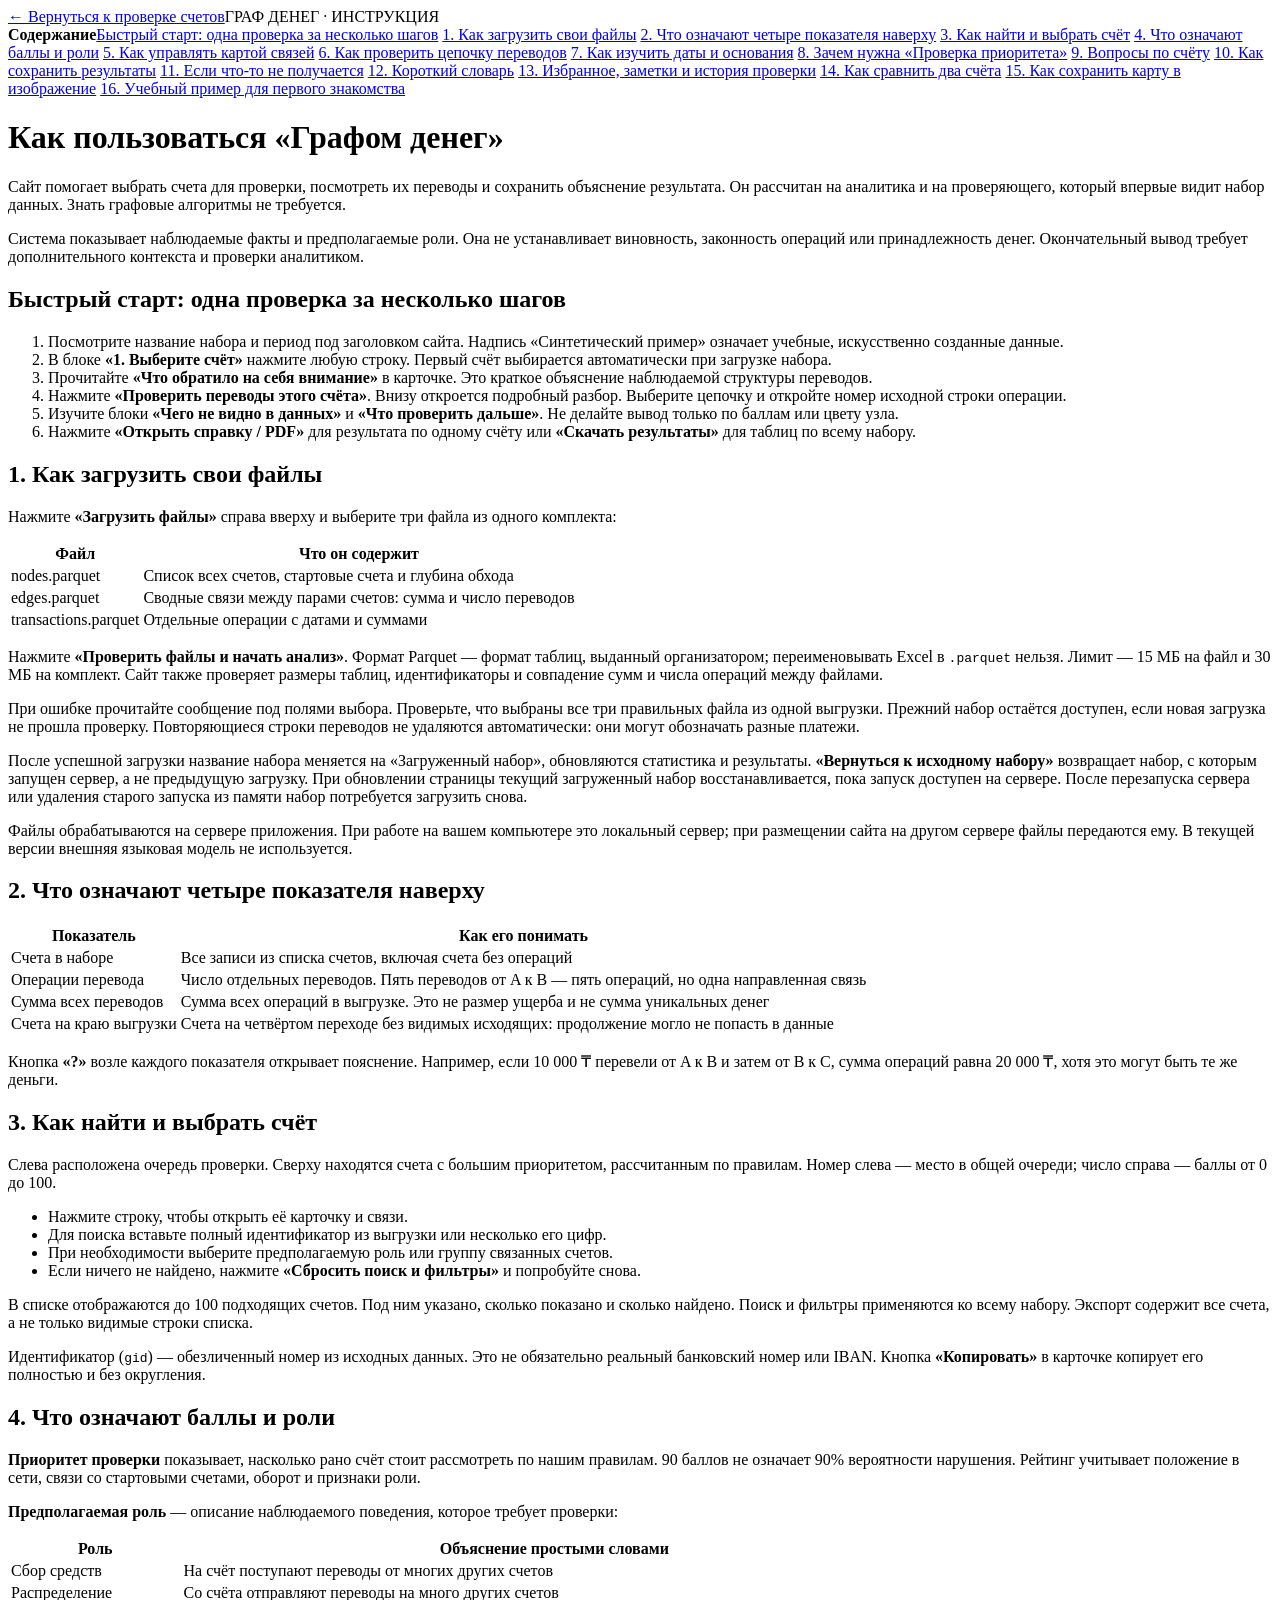
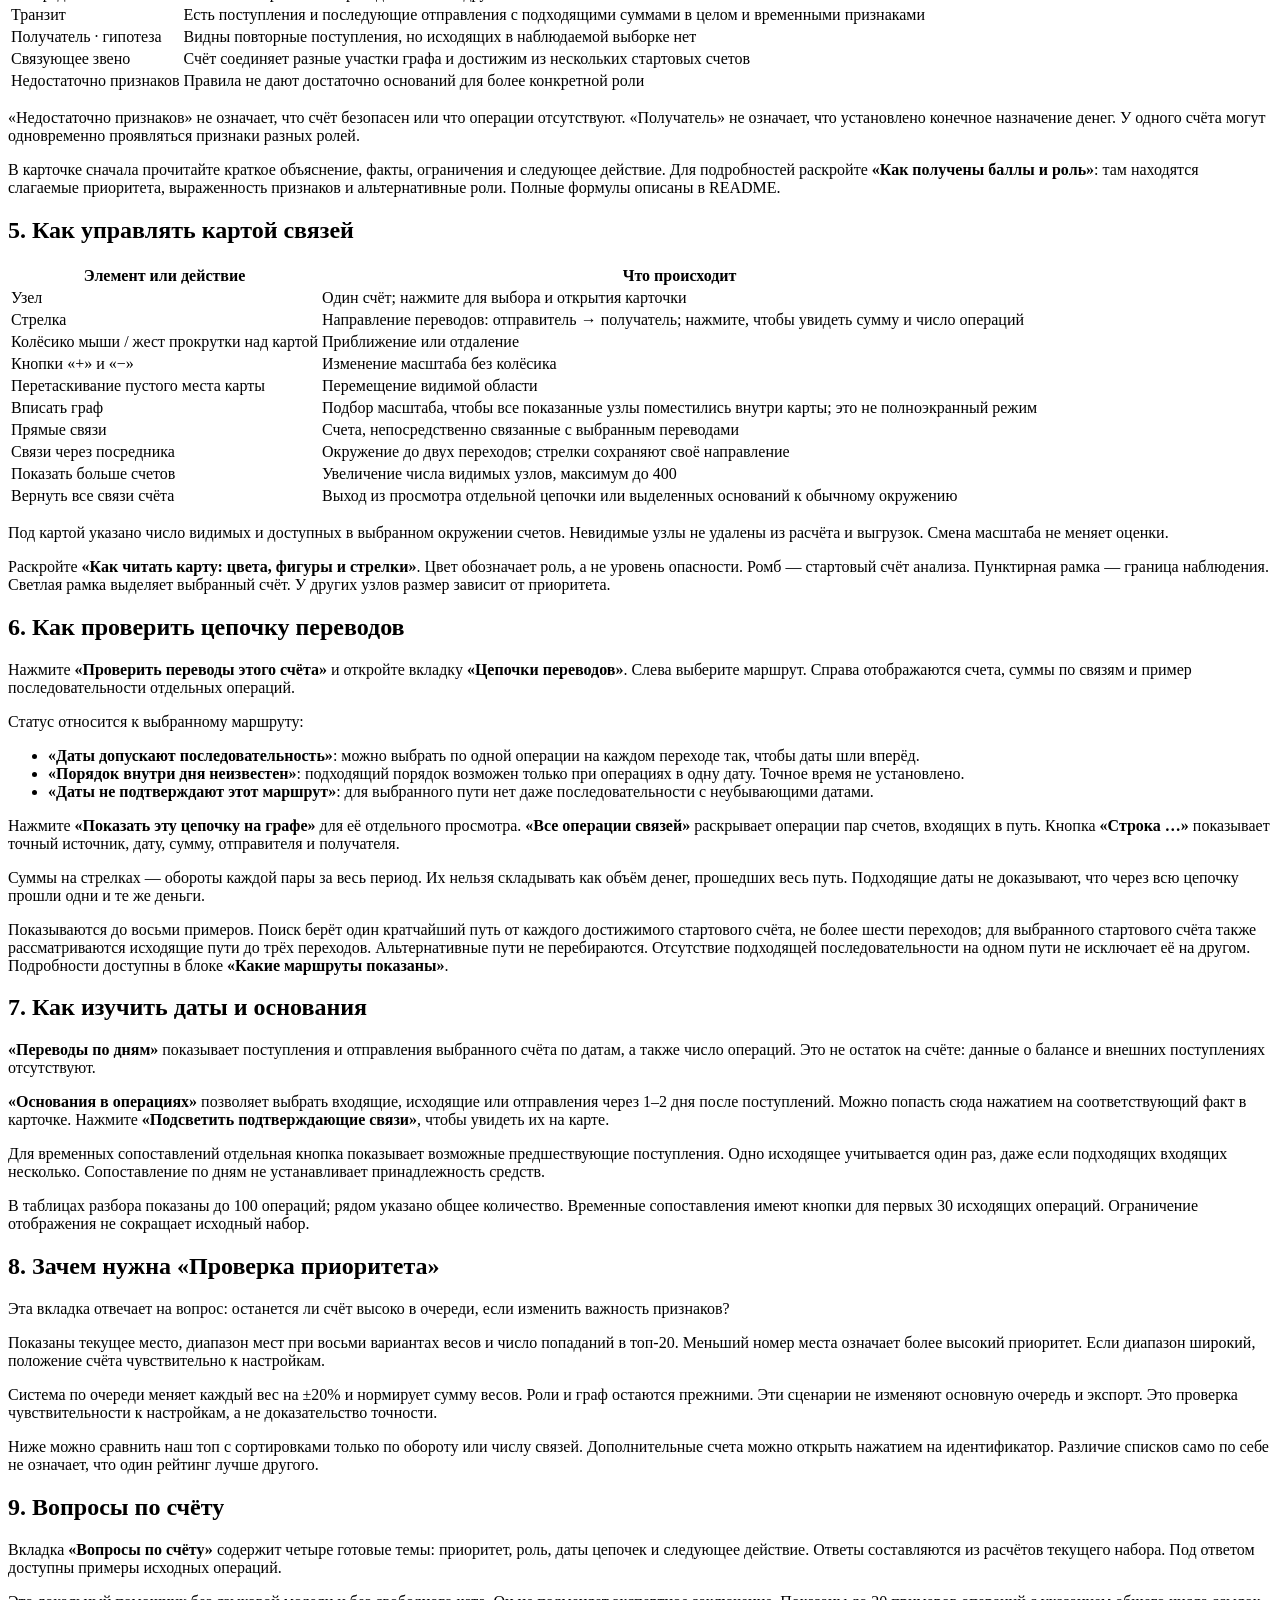
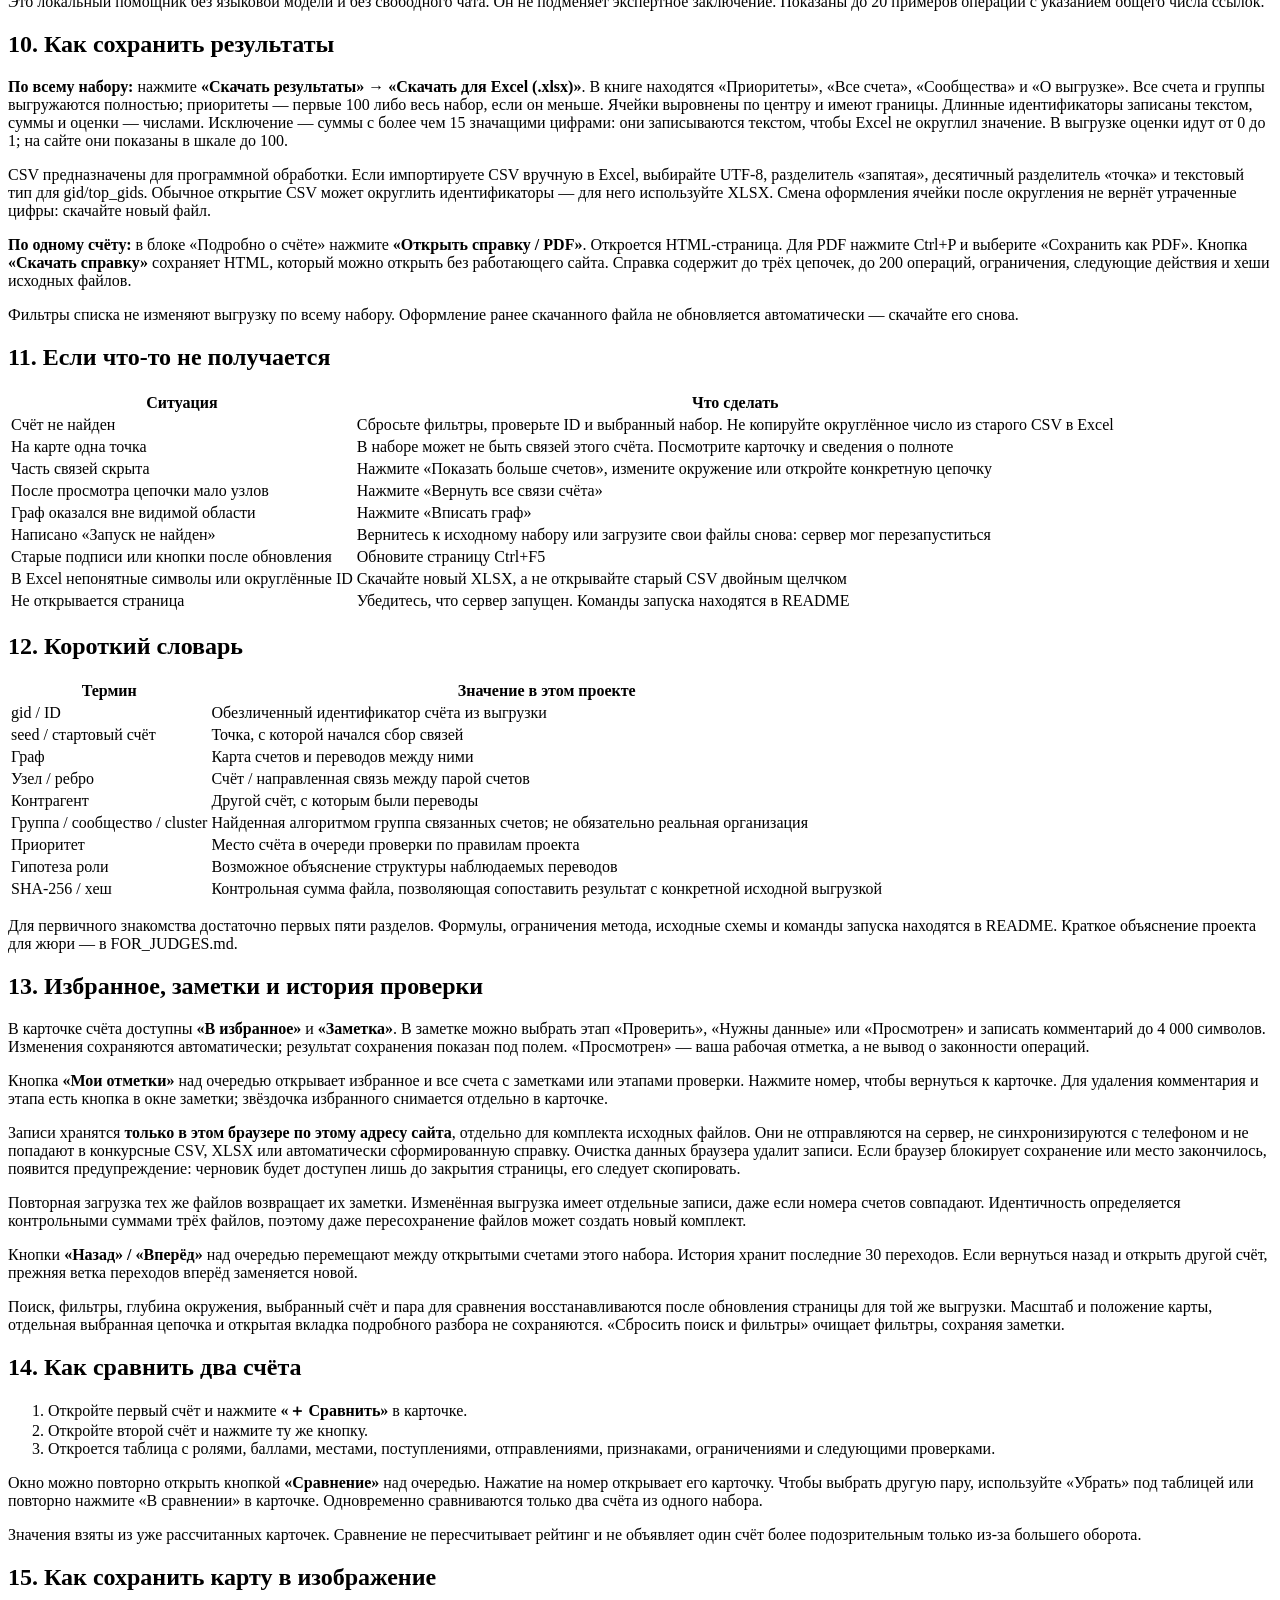
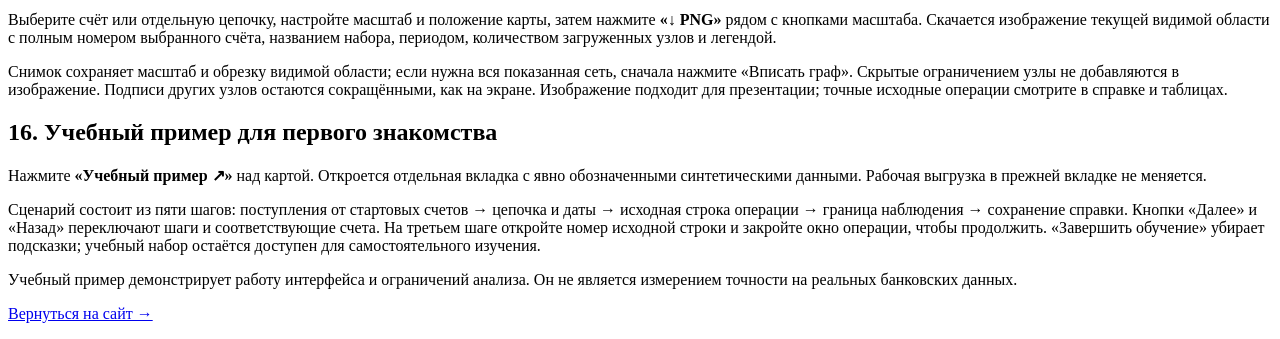
==== frontend/guide.html @ 0fab6f19 "feat: add analyst notes history comparison graph snapshots and guided training" ====
<!doctype html>
<html lang="ru"><head><meta charset="utf-8"><meta name="viewport" content="width=device-width, initial-scale=1">
<title>Инструкция — Граф денег</title><link rel="stylesheet" href="/static/guide.css"></head>
<body><header><a class="home" href="/">← Вернуться к проверке счетов</a><span>ГРАФ ДЕНЕГ · ИНСТРУКЦИЯ</span></header>
<div class="layout"><nav aria-label="Содержание инструкции"><strong>Содержание</strong><a href="#section-1">Быстрый старт: одна проверка за несколько шагов</a>
<a href="#section-2">1. Как загрузить свои файлы</a>
<a href="#section-3">2. Что означают четыре показателя наверху</a>
<a href="#section-4">3. Как найти и выбрать счёт</a>
<a href="#section-5">4. Что означают баллы и роли</a>
<a href="#section-6">5. Как управлять картой связей</a>
<a href="#section-7">6. Как проверить цепочку переводов</a>
<a href="#section-8">7. Как изучить даты и основания</a>
<a href="#section-9">8. Зачем нужна «Проверка приоритета»</a>
<a href="#section-10">9. Вопросы по счёту</a>
<a href="#section-11">10. Как сохранить результаты</a>
<a href="#section-12">11. Если что-то не получается</a>
<a href="#section-13">12. Короткий словарь</a>
<a href="#section-14">13. Избранное, заметки и история проверки</a>
<a href="#section-15">14. Как сравнить два счёта</a>
<a href="#section-16">15. Как сохранить карту в изображение</a>
<a href="#section-17">16. Учебный пример для первого знакомства</a></nav>
<main><h1>Как пользоваться «Графом денег»</h1>
<p>Сайт помогает выбрать счета для проверки, посмотреть их переводы и сохранить объяснение результата. Он рассчитан на аналитика и на проверяющего, который впервые видит набор данных. Знать графовые алгоритмы не требуется.</p>
<p>Система показывает наблюдаемые факты и предполагаемые роли. Она не устанавливает виновность, законность операций или принадлежность денег. Окончательный вывод требует дополнительного контекста и проверки аналитиком.</p>
<h2 id="section-1">Быстрый старт: одна проверка за несколько шагов</h2>
<ol>
<li>Посмотрите название набора и период под заголовком сайта. Надпись «Синтетический пример» означает учебные, искусственно созданные данные.</li>
<li>В блоке <strong>«1. Выберите счёт»</strong> нажмите любую строку. Первый счёт выбирается автоматически при загрузке набора.</li>
<li>Прочитайте <strong>«Что обратило на себя внимание»</strong> в карточке. Это краткое объяснение наблюдаемой структуры переводов.</li>
<li>Нажмите <strong>«Проверить переводы этого счёта»</strong>. Внизу откроется подробный разбор. Выберите цепочку и откройте номер исходной строки операции.</li>
<li>Изучите блоки <strong>«Чего не видно в данных»</strong> и <strong>«Что проверить дальше»</strong>. Не делайте вывод только по баллам или цвету узла.</li>
<li>Нажмите <strong>«Открыть справку / PDF»</strong> для результата по одному счёту или <strong>«Скачать результаты»</strong> для таблиц по всему набору.</li>
</ol>
<h2 id="section-2">1. Как загрузить свои файлы</h2>
<p>Нажмите <strong>«Загрузить файлы»</strong> справа вверху и выберите три файла из одного комплекта:</p>
<div class="table-wrap"><table>
<thead>
<tr>
<th>Файл</th>
<th>Что он содержит</th>
</tr>
</thead>
<tbody><tr>
<td>nodes.parquet</td>
<td>Список всех счетов, стартовые счета и глубина обхода</td>
</tr>
<tr>
<td>edges.parquet</td>
<td>Сводные связи между парами счетов: сумма и число переводов</td>
</tr>
<tr>
<td>transactions.parquet</td>
<td>Отдельные операции с датами и суммами</td>
</tr>
</tbody></table></div>
<p>Нажмите <strong>«Проверить файлы и начать анализ»</strong>. Формат Parquet — формат таблиц, выданный организатором; переименовывать Excel в <code>.parquet</code> нельзя. Лимит — 15 МБ на файл и 30 МБ на комплект. Сайт также проверяет размеры таблиц, идентификаторы и совпадение сумм и числа операций между файлами.</p>
<p>При ошибке прочитайте сообщение под полями выбора. Проверьте, что выбраны все три правильных файла из одной выгрузки. Прежний набор остаётся доступен, если новая загрузка не прошла проверку. Повторяющиеся строки переводов не удаляются автоматически: они могут обозначать разные платежи.</p>
<p>После успешной загрузки название набора меняется на «Загруженный набор», обновляются статистика и результаты. <strong>«Вернуться к исходному набору»</strong> возвращает набор, с которым запущен сервер, а не предыдущую загрузку. При обновлении страницы текущий загруженный набор восстанавливается, пока запуск доступен на сервере. После перезапуска сервера или удаления старого запуска из памяти набор потребуется загрузить снова.</p>
<p>Файлы обрабатываются на сервере приложения. При работе на вашем компьютере это локальный сервер; при размещении сайта на другом сервере файлы передаются ему. В текущей версии внешняя языковая модель не используется.</p>
<h2 id="section-3">2. Что означают четыре показателя наверху</h2>
<div class="table-wrap"><table>
<thead>
<tr>
<th>Показатель</th>
<th>Как его понимать</th>
</tr>
</thead>
<tbody><tr>
<td>Счета в наборе</td>
<td>Все записи из списка счетов, включая счета без операций</td>
</tr>
<tr>
<td>Операции перевода</td>
<td>Число отдельных переводов. Пять переводов от A к B — пять операций, но одна направленная связь</td>
</tr>
<tr>
<td>Сумма всех переводов</td>
<td>Сумма всех операций в выгрузке. Это не размер ущерба и не сумма уникальных денег</td>
</tr>
<tr>
<td>Счета на краю выгрузки</td>
<td>Счета на четвёртом переходе без видимых исходящих: продолжение могло не попасть в данные</td>
</tr>
</tbody></table></div>
<p>Кнопка <strong>«?»</strong> возле каждого показателя открывает пояснение. Например, если 10 000 ₸ перевели от A к B и затем от B к C, сумма операций равна 20 000 ₸, хотя это могут быть те же деньги.</p>
<h2 id="section-4">3. Как найти и выбрать счёт</h2>
<p>Слева расположена очередь проверки. Сверху находятся счета с большим приоритетом, рассчитанным по правилам. Номер слева — место в общей очереди; число справа — баллы от 0 до 100.</p>
<ul>
<li>Нажмите строку, чтобы открыть её карточку и связи.</li>
<li>Для поиска вставьте полный идентификатор из выгрузки или несколько его цифр.</li>
<li>При необходимости выберите предполагаемую роль или группу связанных счетов.</li>
<li>Если ничего не найдено, нажмите <strong>«Сбросить поиск и фильтры»</strong> и попробуйте снова.</li>
</ul>
<p>В списке отображаются до 100 подходящих счетов. Под ним указано, сколько показано и сколько найдено. Поиск и фильтры применяются ко всему набору. Экспорт содержит все счета, а не только видимые строки списка.</p>
<p>Идентификатор (<code>gid</code>) — обезличенный номер из исходных данных. Это не обязательно реальный банковский номер или IBAN. Кнопка <strong>«Копировать»</strong> в карточке копирует его полностью и без округления.</p>
<h2 id="section-5">4. Что означают баллы и роли</h2>
<p><strong>Приоритет проверки</strong> показывает, насколько рано счёт стоит рассмотреть по нашим правилам. 90 баллов не означает 90% вероятности нарушения. Рейтинг учитывает положение в сети, связи со стартовыми счетами, оборот и признаки роли.</p>
<p><strong>Предполагаемая роль</strong> — описание наблюдаемого поведения, которое требует проверки:</p>
<div class="table-wrap"><table>
<thead>
<tr>
<th>Роль</th>
<th>Объяснение простыми словами</th>
</tr>
</thead>
<tbody><tr>
<td>Сбор средств</td>
<td>На счёт поступают переводы от многих других счетов</td>
</tr>
<tr>
<td>Распределение</td>
<td>Со счёта отправляют переводы на много других счетов</td>
</tr>
<tr>
<td>Транзит</td>
<td>Есть поступления и последующие отправления с подходящими суммами в целом и временными признаками</td>
</tr>
<tr>
<td>Получатель · гипотеза</td>
<td>Видны повторные поступления, но исходящих в наблюдаемой выборке нет</td>
</tr>
<tr>
<td>Связующее звено</td>
<td>Счёт соединяет разные участки графа и достижим из нескольких стартовых счетов</td>
</tr>
<tr>
<td>Недостаточно признаков</td>
<td>Правила не дают достаточно оснований для более конкретной роли</td>
</tr>
</tbody></table></div>
<p>«Недостаточно признаков» не означает, что счёт безопасен или что операции отсутствуют. «Получатель» не означает, что установлено конечное назначение денег. У одного счёта могут одновременно проявляться признаки разных ролей.</p>
<p>В карточке сначала прочитайте краткое объяснение, факты, ограничения и следующее действие. Для подробностей раскройте <strong>«Как получены баллы и роль»</strong>: там находятся слагаемые приоритета, выраженность признаков и альтернативные роли. Полные формулы описаны в README.</p>
<h2 id="section-6">5. Как управлять картой связей</h2>
<div class="table-wrap"><table>
<thead>
<tr>
<th>Элемент или действие</th>
<th>Что происходит</th>
</tr>
</thead>
<tbody><tr>
<td>Узел</td>
<td>Один счёт; нажмите для выбора и открытия карточки</td>
</tr>
<tr>
<td>Стрелка</td>
<td>Направление переводов: отправитель → получатель; нажмите, чтобы увидеть сумму и число операций</td>
</tr>
<tr>
<td>Колёсико мыши / жест прокрутки над картой</td>
<td>Приближение или отдаление</td>
</tr>
<tr>
<td>Кнопки «+» и «−»</td>
<td>Изменение масштаба без колёсика</td>
</tr>
<tr>
<td>Перетаскивание пустого места карты</td>
<td>Перемещение видимой области</td>
</tr>
<tr>
<td>Вписать граф</td>
<td>Подбор масштаба, чтобы все показанные узлы поместились внутри карты; это не полноэкранный режим</td>
</tr>
<tr>
<td>Прямые связи</td>
<td>Счета, непосредственно связанные с выбранным переводами</td>
</tr>
<tr>
<td>Связи через посредника</td>
<td>Окружение до двух переходов; стрелки сохраняют своё направление</td>
</tr>
<tr>
<td>Показать больше счетов</td>
<td>Увеличение числа видимых узлов, максимум до 400</td>
</tr>
<tr>
<td>Вернуть все связи счёта</td>
<td>Выход из просмотра отдельной цепочки или выделенных оснований к обычному окружению</td>
</tr>
</tbody></table></div>
<p>Под картой указано число видимых и доступных в выбранном окружении счетов. Невидимые узлы не удалены из расчёта и выгрузок. Смена масштаба не меняет оценки.</p>
<p>Раскройте <strong>«Как читать карту: цвета, фигуры и стрелки»</strong>. Цвет обозначает роль, а не уровень опасности. Ромб — стартовый счёт анализа. Пунктирная рамка — граница наблюдения. Светлая рамка выделяет выбранный счёт. У других узлов размер зависит от приоритета.</p>
<h2 id="section-7">6. Как проверить цепочку переводов</h2>
<p>Нажмите <strong>«Проверить переводы этого счёта»</strong> и откройте вкладку <strong>«Цепочки переводов»</strong>. Слева выберите маршрут. Справа отображаются счета, суммы по связям и пример последовательности отдельных операций.</p>
<p>Статус относится к выбранному маршруту:</p>
<ul>
<li><strong>«Даты допускают последовательность»</strong>: можно выбрать по одной операции на каждом переходе так, чтобы даты шли вперёд.</li>
<li><strong>«Порядок внутри дня неизвестен»</strong>: подходящий порядок возможен только при операциях в одну дату. Точное время не установлено.</li>
<li><strong>«Даты не подтверждают этот маршрут»</strong>: для выбранного пути нет даже последовательности с неубывающими датами.</li>
</ul>
<p>Нажмите <strong>«Показать эту цепочку на графе»</strong> для её отдельного просмотра. <strong>«Все операции связей»</strong> раскрывает операции пар счетов, входящих в путь. Кнопка <strong>«Строка …»</strong> показывает точный источник, дату, сумму, отправителя и получателя.</p>
<p>Суммы на стрелках — обороты каждой пары за весь период. Их нельзя складывать как объём денег, прошедших весь путь. Подходящие даты не доказывают, что через всю цепочку прошли одни и те же деньги.</p>
<p>Показываются до восьми примеров. Поиск берёт один кратчайший путь от каждого достижимого стартового счёта, не более шести переходов; для выбранного стартового счёта также рассматриваются исходящие пути до трёх переходов. Альтернативные пути не перебираются. Отсутствие подходящей последовательности на одном пути не исключает её на другом. Подробности доступны в блоке <strong>«Какие маршруты показаны»</strong>.</p>
<h2 id="section-8">7. Как изучить даты и основания</h2>
<p><strong>«Переводы по дням»</strong> показывает поступления и отправления выбранного счёта по датам, а также число операций. Это не остаток на счёте: данные о балансе и внешних поступлениях отсутствуют.</p>
<p><strong>«Основания в операциях»</strong> позволяет выбрать входящие, исходящие или отправления через 1–2 дня после поступлений. Можно попасть сюда нажатием на соответствующий факт в карточке. Нажмите <strong>«Подсветить подтверждающие связи»</strong>, чтобы увидеть их на карте.</p>
<p>Для временных сопоставлений отдельная кнопка показывает возможные предшествующие поступления. Одно исходящее учитывается один раз, даже если подходящих входящих несколько. Сопоставление по дням не устанавливает принадлежность средств.</p>
<p>В таблицах разбора показаны до 100 операций; рядом указано общее количество. Временные сопоставления имеют кнопки для первых 30 исходящих операций. Ограничение отображения не сокращает исходный набор.</p>
<h2 id="section-9">8. Зачем нужна «Проверка приоритета»</h2>
<p>Эта вкладка отвечает на вопрос: останется ли счёт высоко в очереди, если изменить важность признаков?</p>
<p>Показаны текущее место, диапазон мест при восьми вариантах весов и число попаданий в топ-20. Меньший номер места означает более высокий приоритет. Если диапазон широкий, положение счёта чувствительно к настройкам.</p>
<p>Система по очереди меняет каждый вес на ±20% и нормирует сумму весов. Роли и граф остаются прежними. Эти сценарии не изменяют основную очередь и экспорт. Это проверка чувствительности к настройкам, а не доказательство точности.</p>
<p>Ниже можно сравнить наш топ с сортировками только по обороту или числу связей. Дополнительные счета можно открыть нажатием на идентификатор. Различие списков само по себе не означает, что один рейтинг лучше другого.</p>
<h2 id="section-10">9. Вопросы по счёту</h2>
<p>Вкладка <strong>«Вопросы по счёту»</strong> содержит четыре готовые темы: приоритет, роль, даты цепочек и следующее действие. Ответы составляются из расчётов текущего набора. Под ответом доступны примеры исходных операций.</p>
<p>Это локальный помощник без языковой модели и без свободного чата. Он не подменяет экспертное заключение. Показаны до 20 примеров операций с указанием общего числа ссылок.</p>
<h2 id="section-11">10. Как сохранить результаты</h2>
<p><strong>По всему набору:</strong> нажмите <strong>«Скачать результаты» → «Скачать для Excel (.xlsx)»</strong>. В книге находятся «Приоритеты», «Все счета», «Сообщества» и «О выгрузке». Все счета и группы выгружаются полностью; приоритеты — первые 100 либо весь набор, если он меньше. Ячейки выровнены по центру и имеют границы. Длинные идентификаторы записаны текстом, суммы и оценки — числами. Исключение — суммы с более чем 15 значащими цифрами: они записываются текстом, чтобы Excel не округлил значение. В выгрузке оценки идут от 0 до 1; на сайте они показаны в шкале до 100.</p>
<p>CSV предназначены для программной обработки. Если импортируете CSV вручную в Excel, выбирайте UTF-8, разделитель «запятая», десятичный разделитель «точка» и текстовый тип для gid/top_gids. Обычное открытие CSV может округлить идентификаторы — для него используйте XLSX. Смена оформления ячейки после округления не вернёт утраченные цифры: скачайте новый файл.</p>
<p><strong>По одному счёту:</strong> в блоке «Подробно о счёте» нажмите <strong>«Открыть справку / PDF»</strong>. Откроется HTML-страница. Для PDF нажмите Ctrl+P и выберите «Сохранить как PDF». Кнопка <strong>«Скачать справку»</strong> сохраняет HTML, который можно открыть без работающего сайта. Справка содержит до трёх цепочек, до 200 операций, ограничения, следующие действия и хеши исходных файлов.</p>
<p>Фильтры списка не изменяют выгрузку по всему набору. Оформление ранее скачанного файла не обновляется автоматически — скачайте его снова.</p>
<h2 id="section-12">11. Если что-то не получается</h2>
<div class="table-wrap"><table>
<thead>
<tr>
<th>Ситуация</th>
<th>Что сделать</th>
</tr>
</thead>
<tbody><tr>
<td>Счёт не найден</td>
<td>Сбросьте фильтры, проверьте ID и выбранный набор. Не копируйте округлённое число из старого CSV в Excel</td>
</tr>
<tr>
<td>На карте одна точка</td>
<td>В наборе может не быть связей этого счёта. Посмотрите карточку и сведения о полноте</td>
</tr>
<tr>
<td>Часть связей скрыта</td>
<td>Нажмите «Показать больше счетов», измените окружение или откройте конкретную цепочку</td>
</tr>
<tr>
<td>После просмотра цепочки мало узлов</td>
<td>Нажмите «Вернуть все связи счёта»</td>
</tr>
<tr>
<td>Граф оказался вне видимой области</td>
<td>Нажмите «Вписать граф»</td>
</tr>
<tr>
<td>Написано «Запуск не найден»</td>
<td>Вернитесь к исходному набору или загрузите свои файлы снова: сервер мог перезапуститься</td>
</tr>
<tr>
<td>Старые подписи или кнопки после обновления</td>
<td>Обновите страницу Ctrl+F5</td>
</tr>
<tr>
<td>В Excel непонятные символы или округлённые ID</td>
<td>Скачайте новый XLSX, а не открывайте старый CSV двойным щелчком</td>
</tr>
<tr>
<td>Не открывается страница</td>
<td>Убедитесь, что сервер запущен. Команды запуска находятся в README</td>
</tr>
</tbody></table></div>
<h2 id="section-13">12. Короткий словарь</h2>
<div class="table-wrap"><table>
<thead>
<tr>
<th>Термин</th>
<th>Значение в этом проекте</th>
</tr>
</thead>
<tbody><tr>
<td>gid / ID</td>
<td>Обезличенный идентификатор счёта из выгрузки</td>
</tr>
<tr>
<td>seed / стартовый счёт</td>
<td>Точка, с которой начался сбор связей</td>
</tr>
<tr>
<td>Граф</td>
<td>Карта счетов и переводов между ними</td>
</tr>
<tr>
<td>Узел / ребро</td>
<td>Счёт / направленная связь между парой счетов</td>
</tr>
<tr>
<td>Контрагент</td>
<td>Другой счёт, с которым были переводы</td>
</tr>
<tr>
<td>Группа / сообщество / cluster</td>
<td>Найденная алгоритмом группа связанных счетов; не обязательно реальная организация</td>
</tr>
<tr>
<td>Приоритет</td>
<td>Место счёта в очереди проверки по правилам проекта</td>
</tr>
<tr>
<td>Гипотеза роли</td>
<td>Возможное объяснение структуры наблюдаемых переводов</td>
</tr>
<tr>
<td>SHA-256 / хеш</td>
<td>Контрольная сумма файла, позволяющая сопоставить результат с конкретной исходной выгрузкой</td>
</tr>
</tbody></table></div>
<p>Для первичного знакомства достаточно первых пяти разделов. Формулы, ограничения метода, исходные схемы и команды запуска находятся в README. Краткое объяснение проекта для жюри — в FOR_JUDGES.md.</p>
<h2 id="section-14">13. Избранное, заметки и история проверки</h2>
<p>В карточке счёта доступны <strong>«В избранное»</strong> и <strong>«Заметка»</strong>. В заметке можно выбрать этап «Проверить», «Нужны данные» или «Просмотрен» и записать комментарий до 4 000 символов. Изменения сохраняются автоматически; результат сохранения показан под полем. «Просмотрен» — ваша рабочая отметка, а не вывод о законности операций.</p>
<p>Кнопка <strong>«Мои отметки»</strong> над очередью открывает избранное и все счета с заметками или этапами проверки. Нажмите номер, чтобы вернуться к карточке. Для удаления комментария и этапа есть кнопка в окне заметки; звёздочка избранного снимается отдельно в карточке.</p>
<p>Записи хранятся <strong>только в этом браузере по этому адресу сайта</strong>, отдельно для комплекта исходных файлов. Они не отправляются на сервер, не синхронизируются с телефоном и не попадают в конкурсные CSV, XLSX или автоматически сформированную справку. Очистка данных браузера удалит записи. Если браузер блокирует сохранение или место закончилось, появится предупреждение: черновик будет доступен лишь до закрытия страницы, его следует скопировать.</p>
<p>Повторная загрузка тех же файлов возвращает их заметки. Изменённая выгрузка имеет отдельные записи, даже если номера счетов совпадают. Идентичность определяется контрольными суммами трёх файлов, поэтому даже пересохранение файлов может создать новый комплект.</p>
<p>Кнопки <strong>«Назад» / «Вперёд»</strong> над очередью перемещают между открытыми счетами этого набора. История хранит последние 30 переходов. Если вернуться назад и открыть другой счёт, прежняя ветка переходов вперёд заменяется новой.</p>
<p>Поиск, фильтры, глубина окружения, выбранный счёт и пара для сравнения восстанавливаются после обновления страницы для той же выгрузки. Масштаб и положение карты, отдельная выбранная цепочка и открытая вкладка подробного разбора не сохраняются. «Сбросить поиск и фильтры» очищает фильтры, сохраняя заметки.</p>
<h2 id="section-15">14. Как сравнить два счёта</h2>
<ol>
<li>Откройте первый счёт и нажмите <strong>«＋ Сравнить»</strong> в карточке.</li>
<li>Откройте второй счёт и нажмите ту же кнопку.</li>
<li>Откроется таблица с ролями, баллами, местами, поступлениями, отправлениями, признаками, ограничениями и следующими проверками.</li>
</ol>
<p>Окно можно повторно открыть кнопкой <strong>«Сравнение»</strong> над очередью. Нажатие на номер открывает его карточку. Чтобы выбрать другую пару, используйте «Убрать» под таблицей или повторно нажмите «В сравнении» в карточке. Одновременно сравниваются только два счёта из одного набора.</p>
<p>Значения взяты из уже рассчитанных карточек. Сравнение не пересчитывает рейтинг и не объявляет один счёт более подозрительным только из-за большего оборота.</p>
<h2 id="section-16">15. Как сохранить карту в изображение</h2>
<p>Выберите счёт или отдельную цепочку, настройте масштаб и положение карты, затем нажмите <strong>«↓ PNG»</strong> рядом с кнопками масштаба. Скачается изображение текущей видимой области с полным номером выбранного счёта, названием набора, периодом, количеством загруженных узлов и легендой.</p>
<p>Снимок сохраняет масштаб и обрезку видимой области; если нужна вся показанная сеть, сначала нажмите «Вписать граф». Скрытые ограничением узлы не добавляются в изображение. Подписи других узлов остаются сокращёнными, как на экране. Изображение подходит для презентации; точные исходные операции смотрите в справке и таблицах.</p>
<h2 id="section-17">16. Учебный пример для первого знакомства</h2>
<p>Нажмите <strong>«Учебный пример ↗»</strong> над картой. Откроется отдельная вкладка с явно обозначенными синтетическими данными. Рабочая выгрузка в прежней вкладке не меняется.</p>
<p>Сценарий состоит из пяти шагов: поступления от стартовых счетов → цепочка и даты → исходная строка операции → граница наблюдения → сохранение справки. Кнопки «Далее» и «Назад» переключают шаги и соответствующие счета. На третьем шаге откройте номер исходной строки и закройте окно операции, чтобы продолжить. «Завершить обучение» убирает подсказки; учебный набор остаётся доступен для самостоятельного изучения.</p>
<p>Учебный пример демонстрирует работу интерфейса и ограничений анализа. Он не является измерением точности на реальных банковских данных.</p>
<p class="back"><a href="/">Вернуться на сайт →</a></p></main></div></body></html>
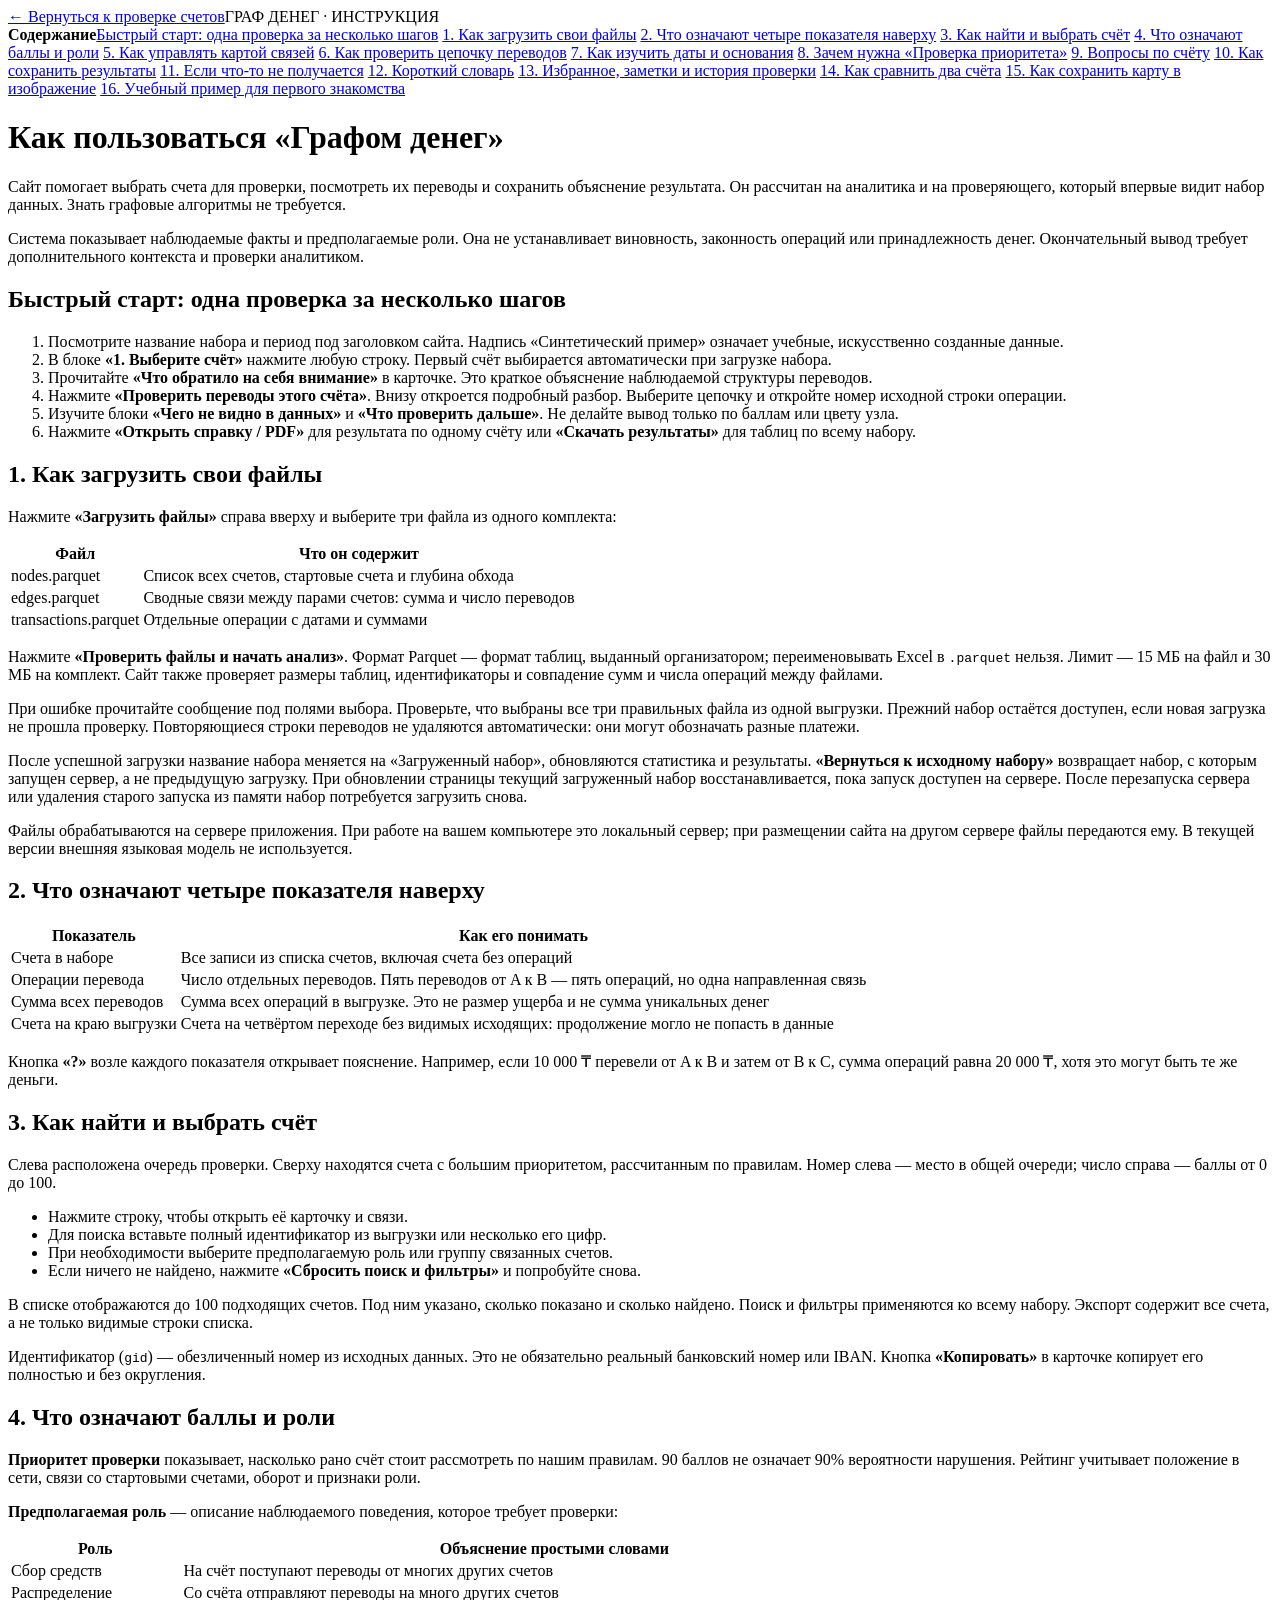
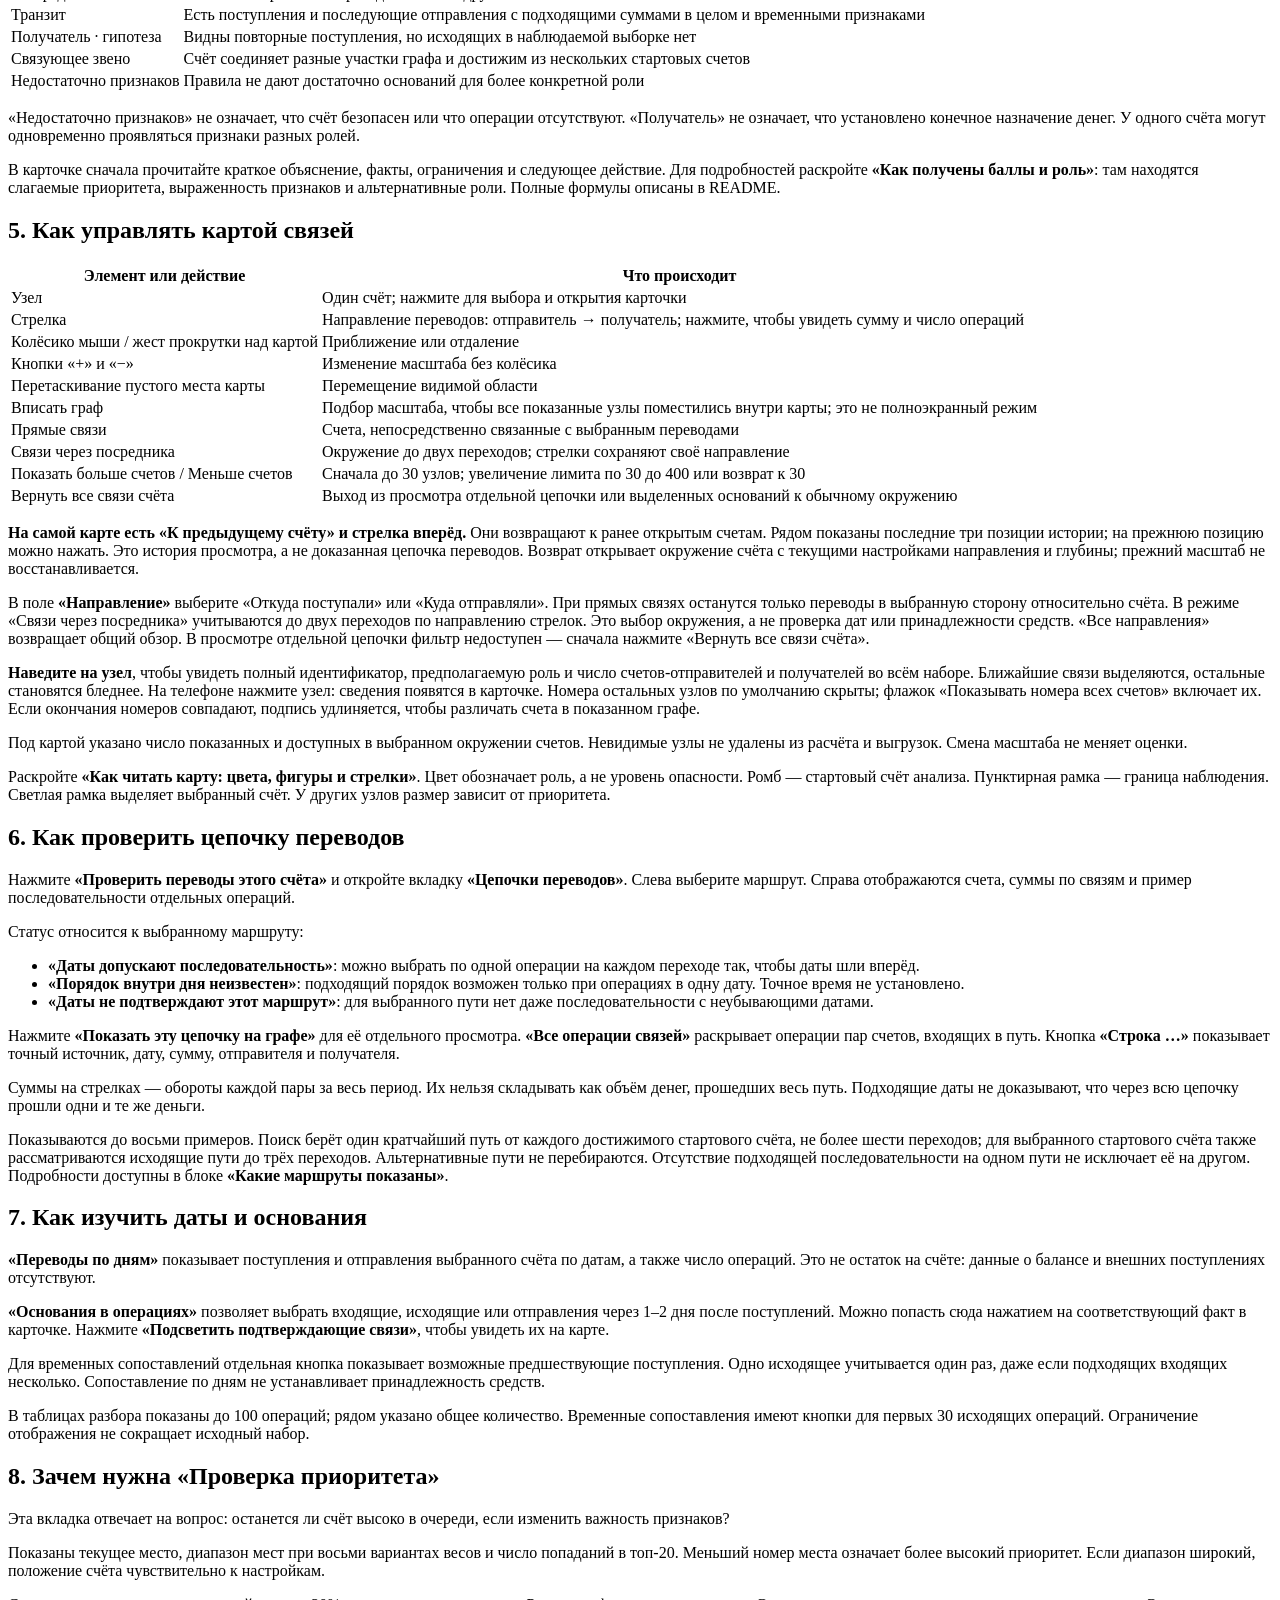
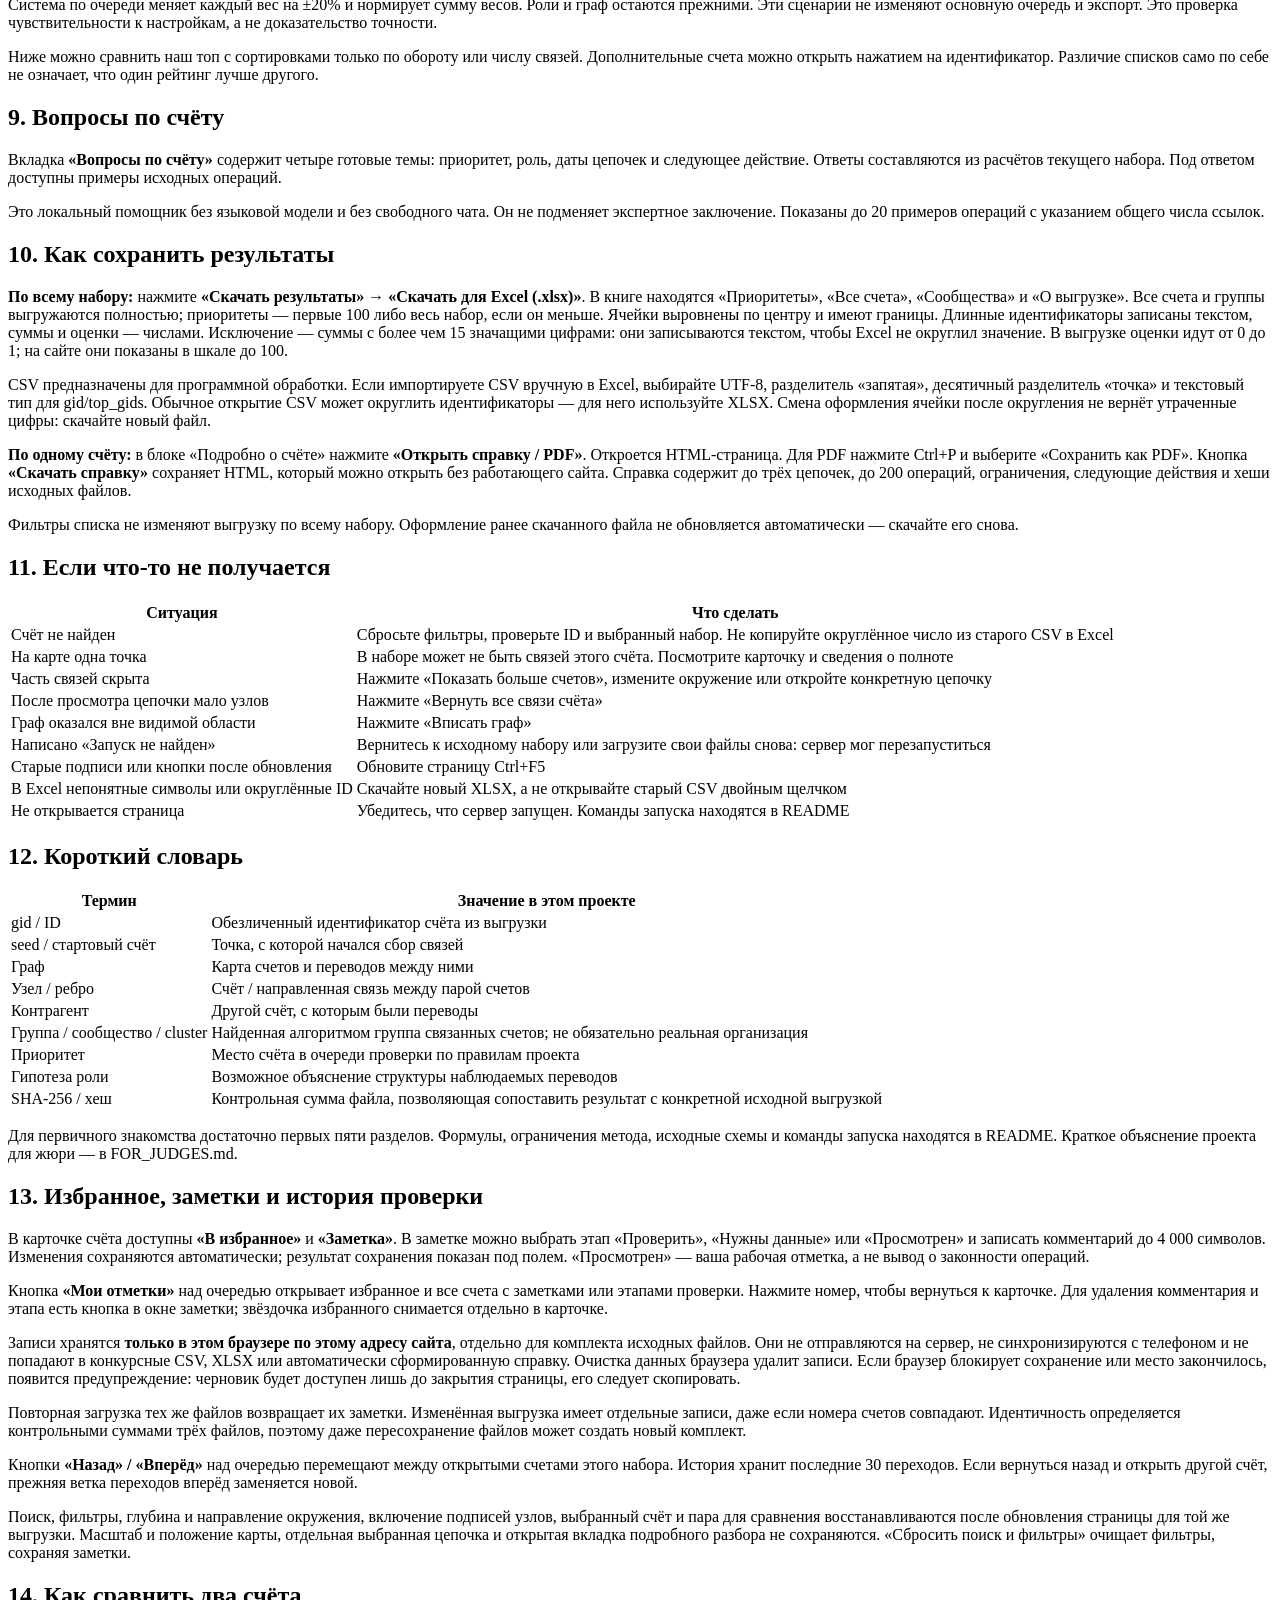
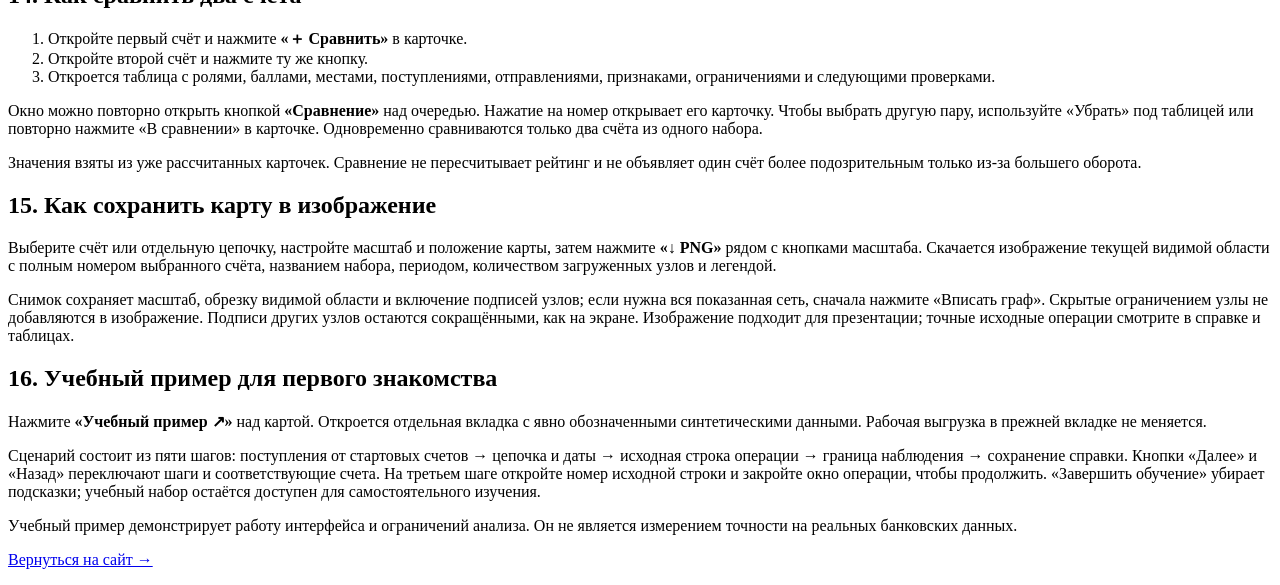
==== commit c80d8264: "feat: simplify graph exploration with directional views and local history" ====
--- a/frontend/guide.html
+++ b/frontend/guide.html
@@ -171,15 +171,18 @@
 <td>Окружение до двух переходов; стрелки сохраняют своё направление</td>
 </tr>
 <tr>
-<td>Показать больше счетов</td>
-<td>Увеличение числа видимых узлов, максимум до 400</td>
+<td>Показать больше счетов / Меньше счетов</td>
+<td>Сначала до 30 узлов; увеличение лимита по 30 до 400 или возврат к 30</td>
 </tr>
 <tr>
 <td>Вернуть все связи счёта</td>
 <td>Выход из просмотра отдельной цепочки или выделенных оснований к обычному окружению</td>
 </tr>
 </tbody></table></div>
-<p>Под картой указано число видимых и доступных в выбранном окружении счетов. Невидимые узлы не удалены из расчёта и выгрузок. Смена масштаба не меняет оценки.</p>
+<p><strong>На самой карте есть «К предыдущему счёту» и стрелка вперёд.</strong> Они возвращают к ранее открытым счетам. Рядом показаны последние три позиции истории; на прежнюю позицию можно нажать. Это история просмотра, а не доказанная цепочка переводов. Возврат открывает окружение счёта с текущими настройками направления и глубины; прежний масштаб не восстанавливается.</p>
+<p>В поле <strong>«Направление»</strong> выберите «Откуда поступали» или «Куда отправляли». При прямых связях останутся только переводы в выбранную сторону относительно счёта. В режиме «Связи через посредника» учитываются до двух переходов по направлению стрелок. Это выбор окружения, а не проверка дат или принадлежности средств. «Все направления» возвращает общий обзор. В просмотре отдельной цепочки фильтр недоступен — сначала нажмите «Вернуть все связи счёта».</p>
+<p><strong>Наведите на узел</strong>, чтобы увидеть полный идентификатор, предполагаемую роль и число счетов-отправителей и получателей во всём наборе. Ближайшие связи выделяются, остальные становятся бледнее. На телефоне нажмите узел: сведения появятся в карточке. Номера остальных узлов по умолчанию скрыты; флажок «Показывать номера всех счетов» включает их. Если окончания номеров совпадают, подпись удлиняется, чтобы различать счета в показанном графе.</p>
+<p>Под картой указано число показанных и доступных в выбранном окружении счетов. Невидимые узлы не удалены из расчёта и выгрузок. Смена масштаба не меняет оценки.</p>
 <p>Раскройте <strong>«Как читать карту: цвета, фигуры и стрелки»</strong>. Цвет обозначает роль, а не уровень опасности. Ромб — стартовый счёт анализа. Пунктирная рамка — граница наблюдения. Светлая рамка выделяет выбранный счёт. У других узлов размер зависит от приоритета.</p>
 <h2 id="section-7">6. Как проверить цепочку переводов</h2>
 <p>Нажмите <strong>«Проверить переводы этого счёта»</strong> и откройте вкладку <strong>«Цепочки переводов»</strong>. Слева выберите маршрут. Справа отображаются счета, суммы по связям и пример последовательности отдельных операций.</p>
@@ -307,7 +310,7 @@
 <p>Записи хранятся <strong>только в этом браузере по этому адресу сайта</strong>, отдельно для комплекта исходных файлов. Они не отправляются на сервер, не синхронизируются с телефоном и не попадают в конкурсные CSV, XLSX или автоматически сформированную справку. Очистка данных браузера удалит записи. Если браузер блокирует сохранение или место закончилось, появится предупреждение: черновик будет доступен лишь до закрытия страницы, его следует скопировать.</p>
 <p>Повторная загрузка тех же файлов возвращает их заметки. Изменённая выгрузка имеет отдельные записи, даже если номера счетов совпадают. Идентичность определяется контрольными суммами трёх файлов, поэтому даже пересохранение файлов может создать новый комплект.</p>
 <p>Кнопки <strong>«Назад» / «Вперёд»</strong> над очередью перемещают между открытыми счетами этого набора. История хранит последние 30 переходов. Если вернуться назад и открыть другой счёт, прежняя ветка переходов вперёд заменяется новой.</p>
-<p>Поиск, фильтры, глубина окружения, выбранный счёт и пара для сравнения восстанавливаются после обновления страницы для той же выгрузки. Масштаб и положение карты, отдельная выбранная цепочка и открытая вкладка подробного разбора не сохраняются. «Сбросить поиск и фильтры» очищает фильтры, сохраняя заметки.</p>
+<p>Поиск, фильтры, глубина и направление окружения, включение подписей узлов, выбранный счёт и пара для сравнения восстанавливаются после обновления страницы для той же выгрузки. Масштаб и положение карты, отдельная выбранная цепочка и открытая вкладка подробного разбора не сохраняются. «Сбросить поиск и фильтры» очищает фильтры, сохраняя заметки.</p>
 <h2 id="section-15">14. Как сравнить два счёта</h2>
 <ol>
 <li>Откройте первый счёт и нажмите <strong>«＋ Сравнить»</strong> в карточке.</li>
@@ -318,7 +321,7 @@
 <p>Значения взяты из уже рассчитанных карточек. Сравнение не пересчитывает рейтинг и не объявляет один счёт более подозрительным только из-за большего оборота.</p>
 <h2 id="section-16">15. Как сохранить карту в изображение</h2>
 <p>Выберите счёт или отдельную цепочку, настройте масштаб и положение карты, затем нажмите <strong>«↓ PNG»</strong> рядом с кнопками масштаба. Скачается изображение текущей видимой области с полным номером выбранного счёта, названием набора, периодом, количеством загруженных узлов и легендой.</p>
-<p>Снимок сохраняет масштаб и обрезку видимой области; если нужна вся показанная сеть, сначала нажмите «Вписать граф». Скрытые ограничением узлы не добавляются в изображение. Подписи других узлов остаются сокращёнными, как на экране. Изображение подходит для презентации; точные исходные операции смотрите в справке и таблицах.</p>
+<p>Снимок сохраняет масштаб, обрезку видимой области и включение подписей узлов; если нужна вся показанная сеть, сначала нажмите «Вписать граф». Скрытые ограничением узлы не добавляются в изображение. Подписи других узлов остаются сокращёнными, как на экране. Изображение подходит для презентации; точные исходные операции смотрите в справке и таблицах.</p>
 <h2 id="section-17">16. Учебный пример для первого знакомства</h2>
 <p>Нажмите <strong>«Учебный пример ↗»</strong> над картой. Откроется отдельная вкладка с явно обозначенными синтетическими данными. Рабочая выгрузка в прежней вкладке не меняется.</p>
 <p>Сценарий состоит из пяти шагов: поступления от стартовых счетов → цепочка и даты → исходная строка операции → граница наблюдения → сохранение справки. Кнопки «Далее» и «Назад» переключают шаги и соответствующие счета. На третьем шаге откройте номер исходной строки и закройте окно операции, чтобы продолжить. «Завершить обучение» убирает подсказки; учебный набор остаётся доступен для самостоятельного изучения.</p>
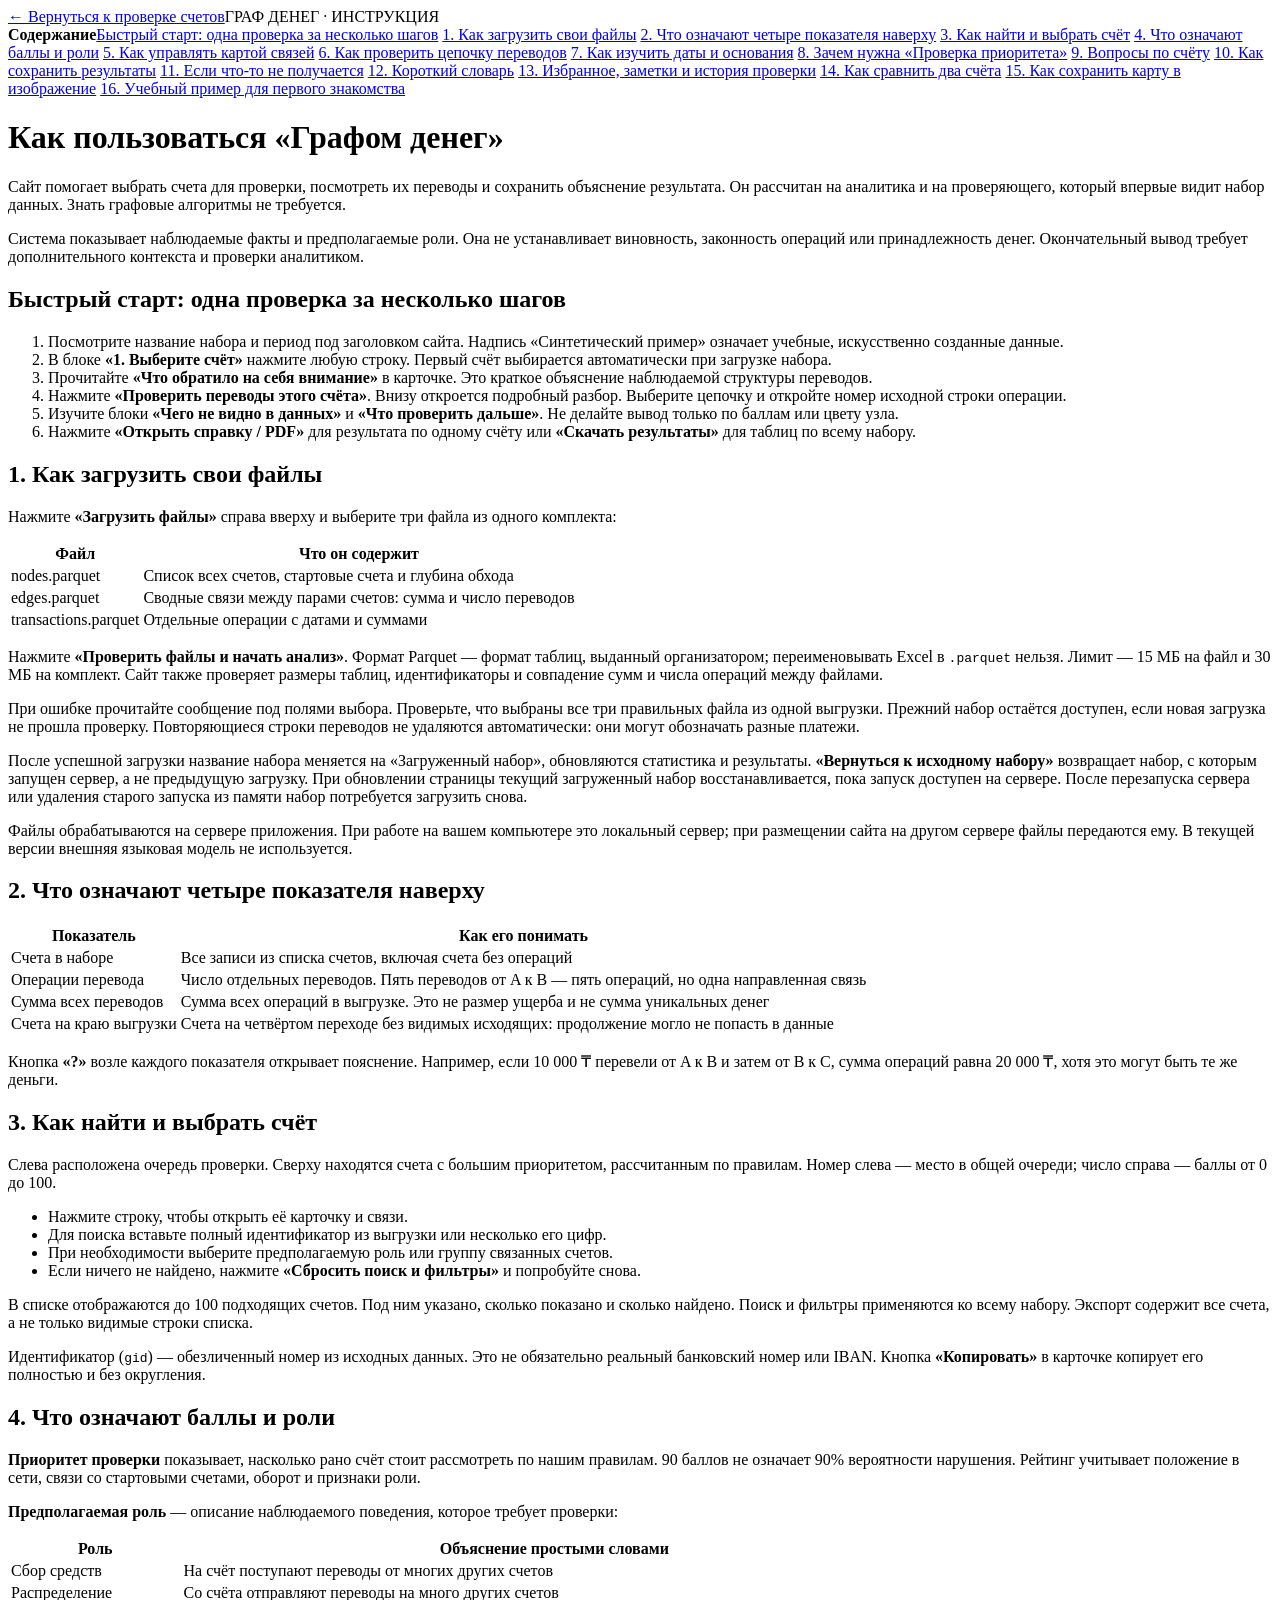
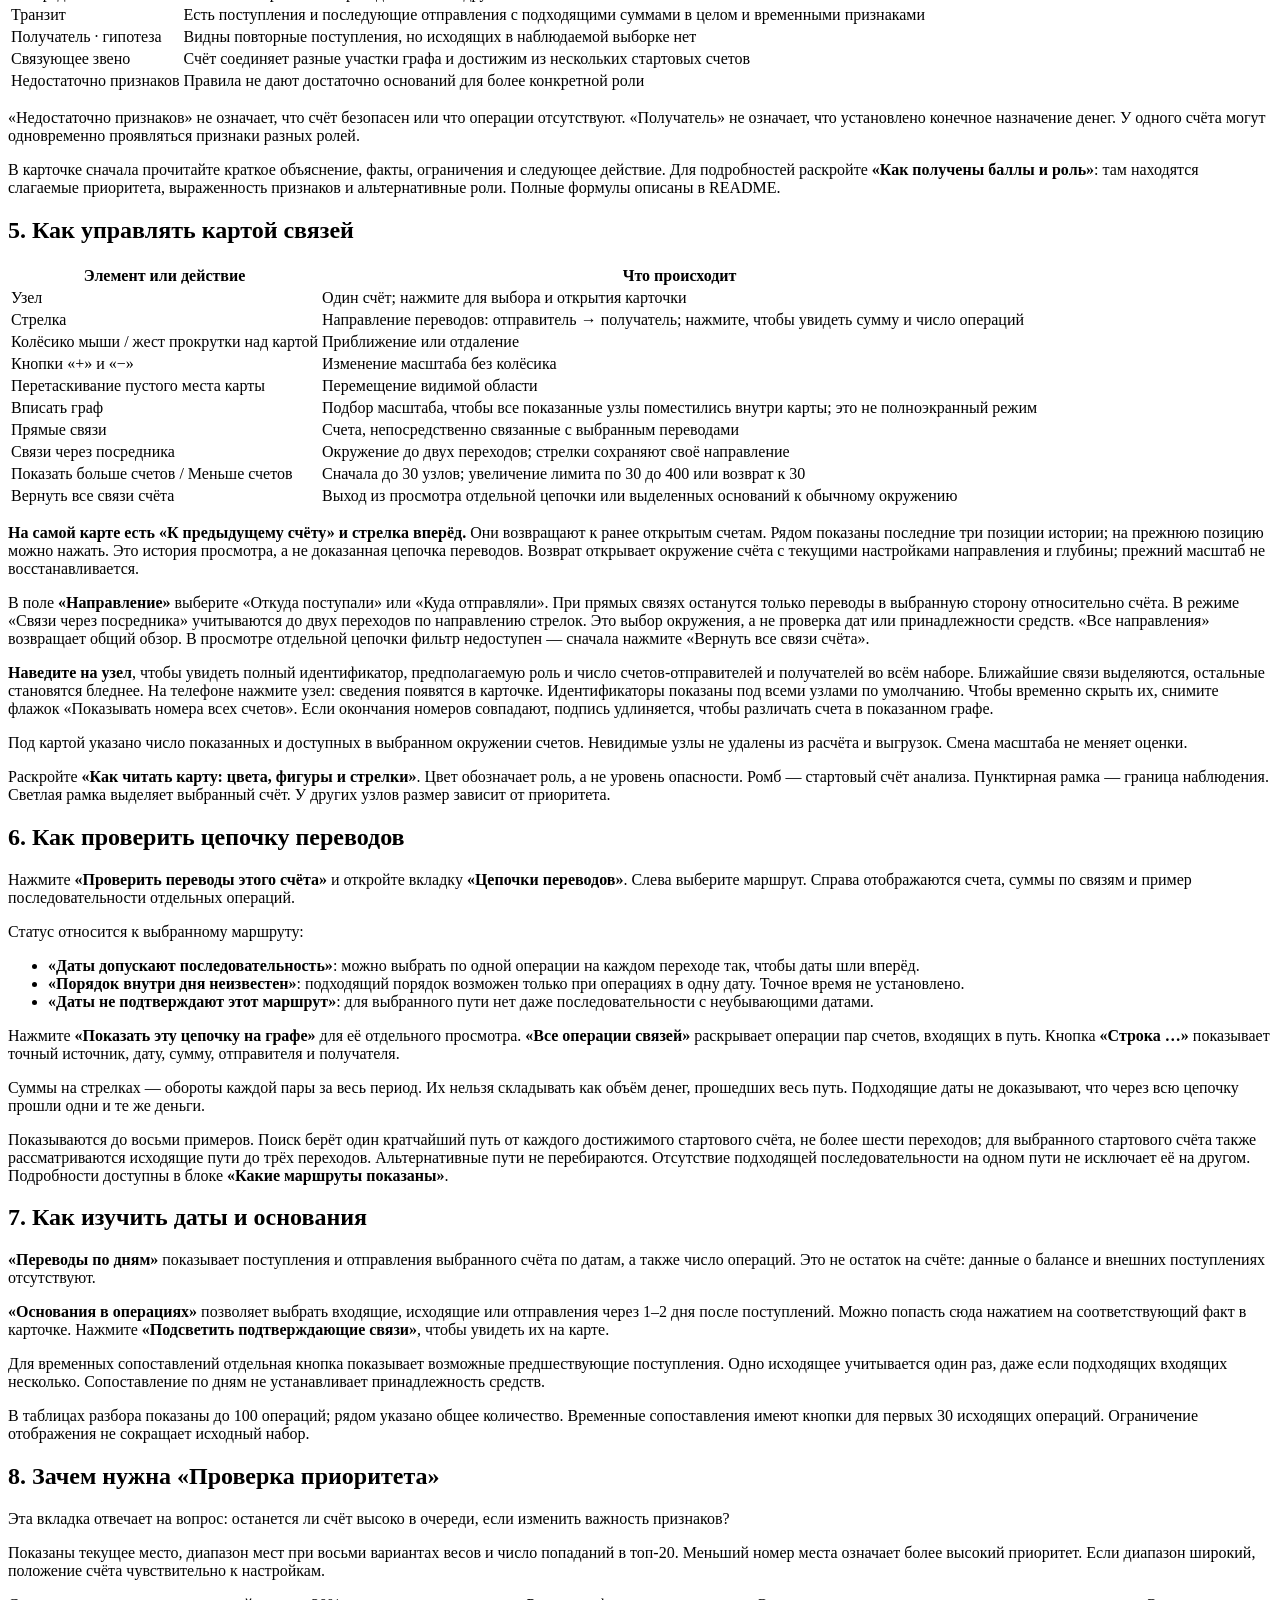
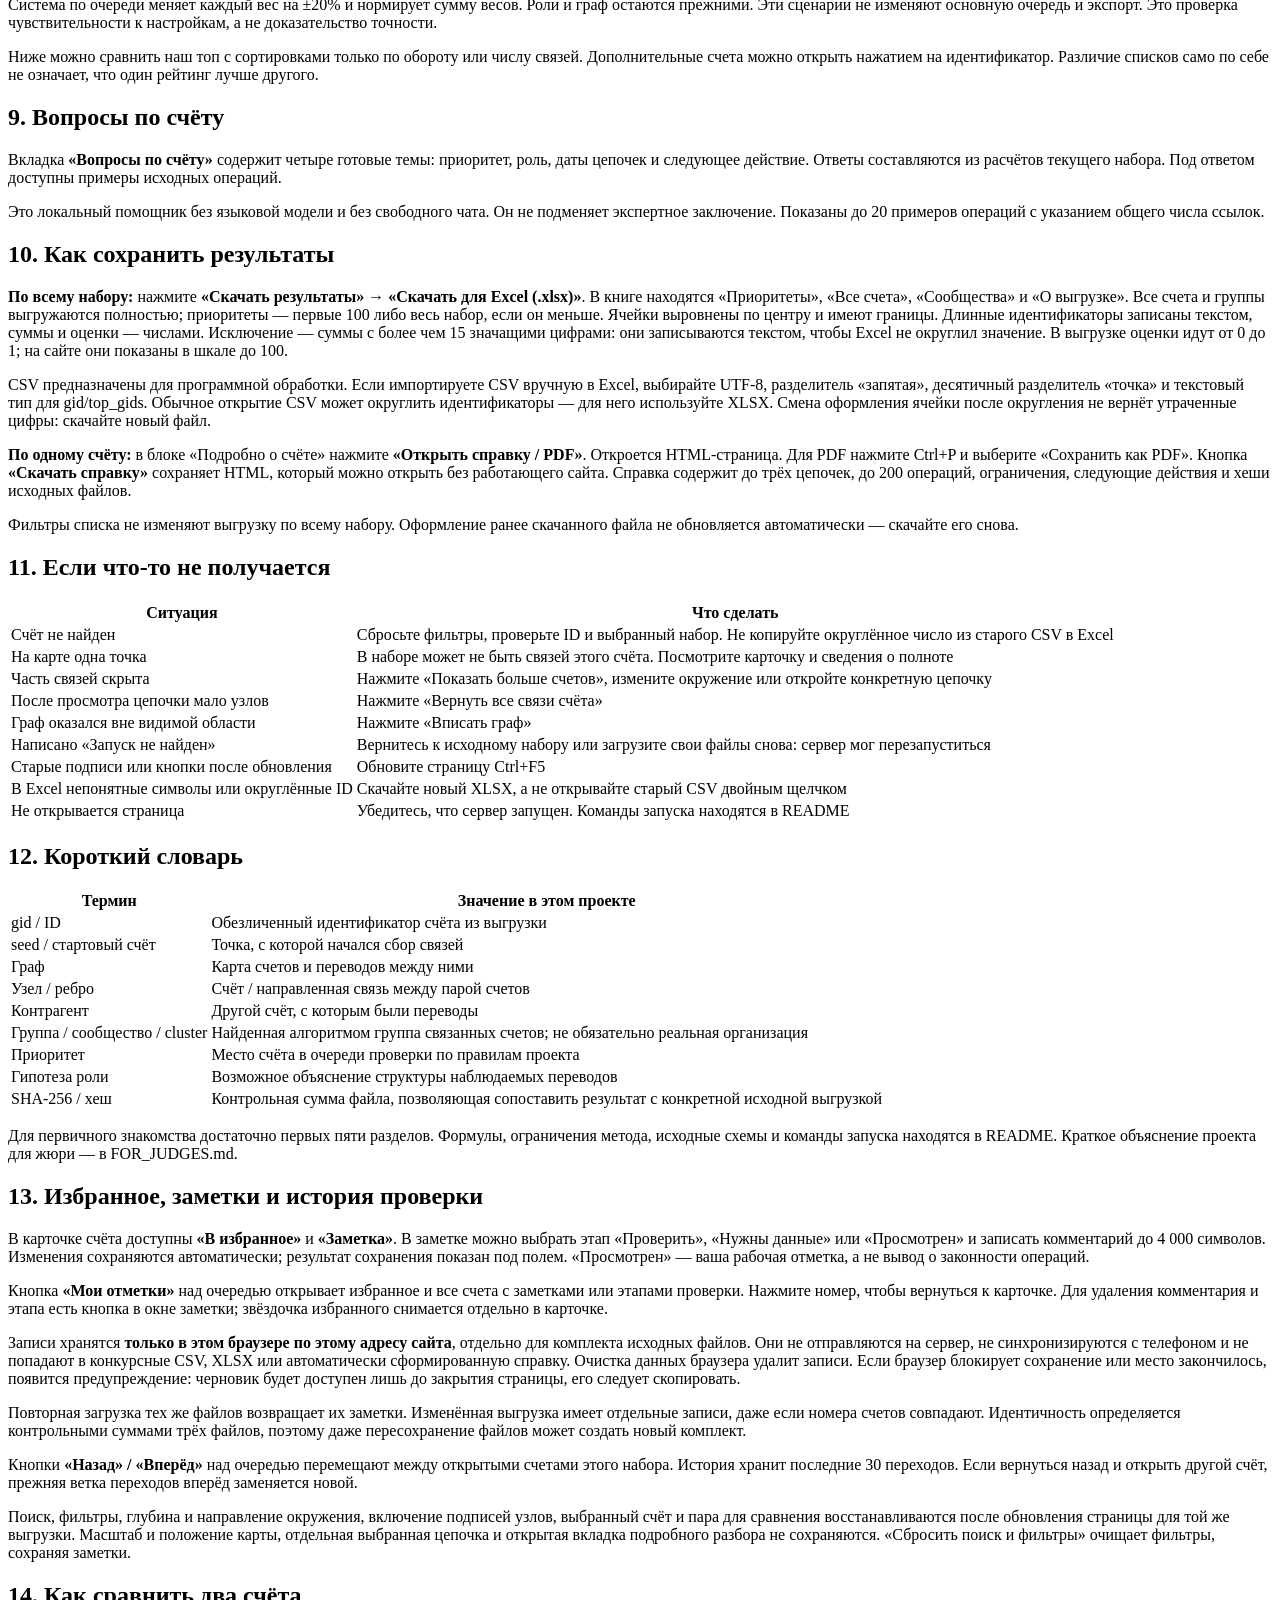
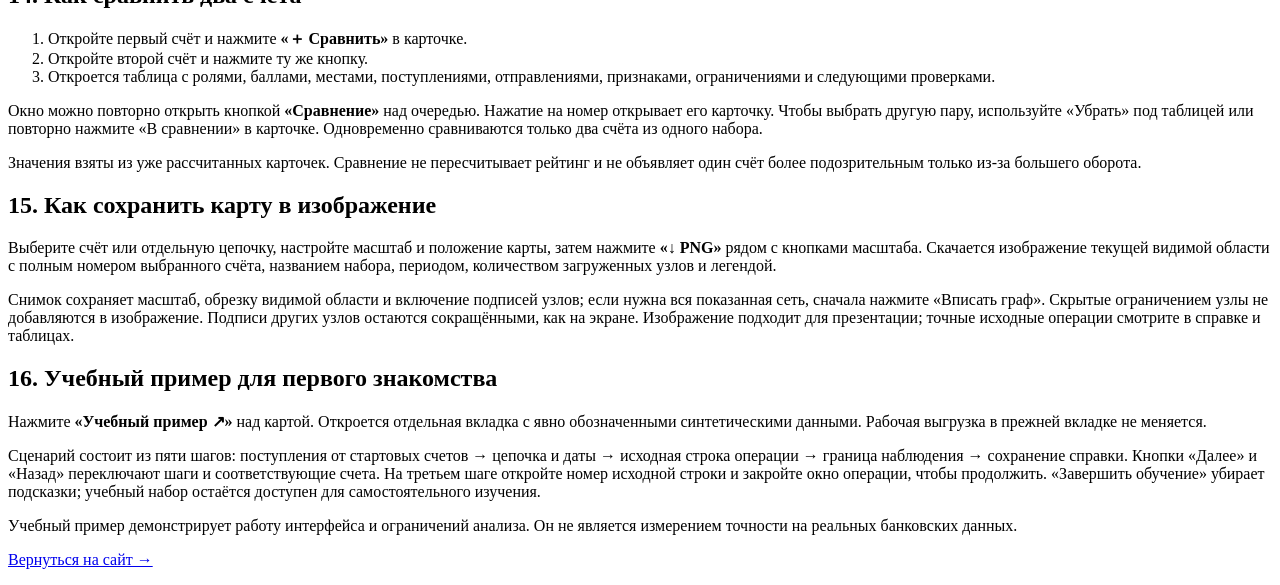
==== commit 78fb39fd: "feat: add team logo and restore graph identifiers by default" ====
--- a/frontend/guide.html
+++ b/frontend/guide.html
@@ -181,7 +181,7 @@
 </tbody></table></div>
 <p><strong>На самой карте есть «К предыдущему счёту» и стрелка вперёд.</strong> Они возвращают к ранее открытым счетам. Рядом показаны последние три позиции истории; на прежнюю позицию можно нажать. Это история просмотра, а не доказанная цепочка переводов. Возврат открывает окружение счёта с текущими настройками направления и глубины; прежний масштаб не восстанавливается.</p>
 <p>В поле <strong>«Направление»</strong> выберите «Откуда поступали» или «Куда отправляли». При прямых связях останутся только переводы в выбранную сторону относительно счёта. В режиме «Связи через посредника» учитываются до двух переходов по направлению стрелок. Это выбор окружения, а не проверка дат или принадлежности средств. «Все направления» возвращает общий обзор. В просмотре отдельной цепочки фильтр недоступен — сначала нажмите «Вернуть все связи счёта».</p>
-<p><strong>Наведите на узел</strong>, чтобы увидеть полный идентификатор, предполагаемую роль и число счетов-отправителей и получателей во всём наборе. Ближайшие связи выделяются, остальные становятся бледнее. На телефоне нажмите узел: сведения появятся в карточке. Номера остальных узлов по умолчанию скрыты; флажок «Показывать номера всех счетов» включает их. Если окончания номеров совпадают, подпись удлиняется, чтобы различать счета в показанном графе.</p>
+<p><strong>Наведите на узел</strong>, чтобы увидеть полный идентификатор, предполагаемую роль и число счетов-отправителей и получателей во всём наборе. Ближайшие связи выделяются, остальные становятся бледнее. На телефоне нажмите узел: сведения появятся в карточке. Идентификаторы показаны под всеми узлами по умолчанию. Чтобы временно скрыть их, снимите флажок «Показывать номера всех счетов». Если окончания номеров совпадают, подпись удлиняется, чтобы различать счета в показанном графе.</p>
 <p>Под картой указано число показанных и доступных в выбранном окружении счетов. Невидимые узлы не удалены из расчёта и выгрузок. Смена масштаба не меняет оценки.</p>
 <p>Раскройте <strong>«Как читать карту: цвета, фигуры и стрелки»</strong>. Цвет обозначает роль, а не уровень опасности. Ромб — стартовый счёт анализа. Пунктирная рамка — граница наблюдения. Светлая рамка выделяет выбранный счёт. У других узлов размер зависит от приоритета.</p>
 <h2 id="section-7">6. Как проверить цепочку переводов</h2>
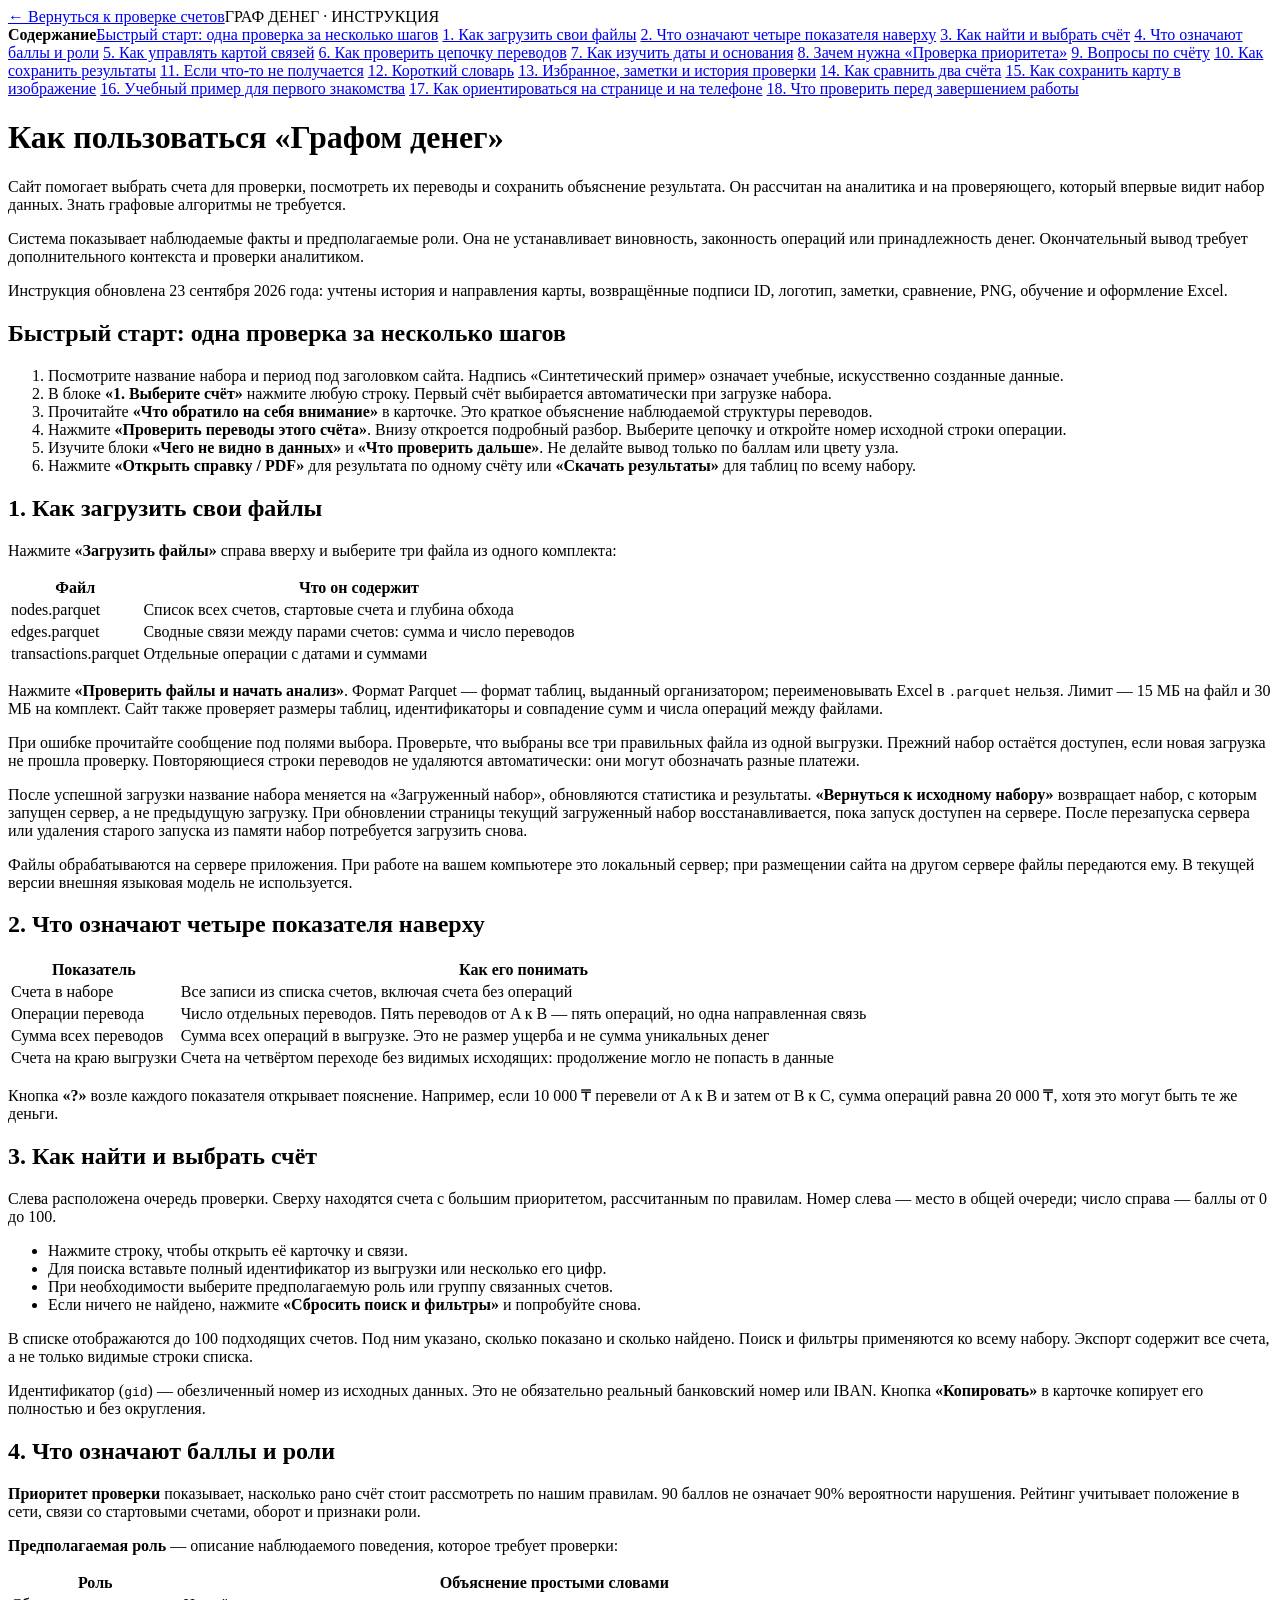
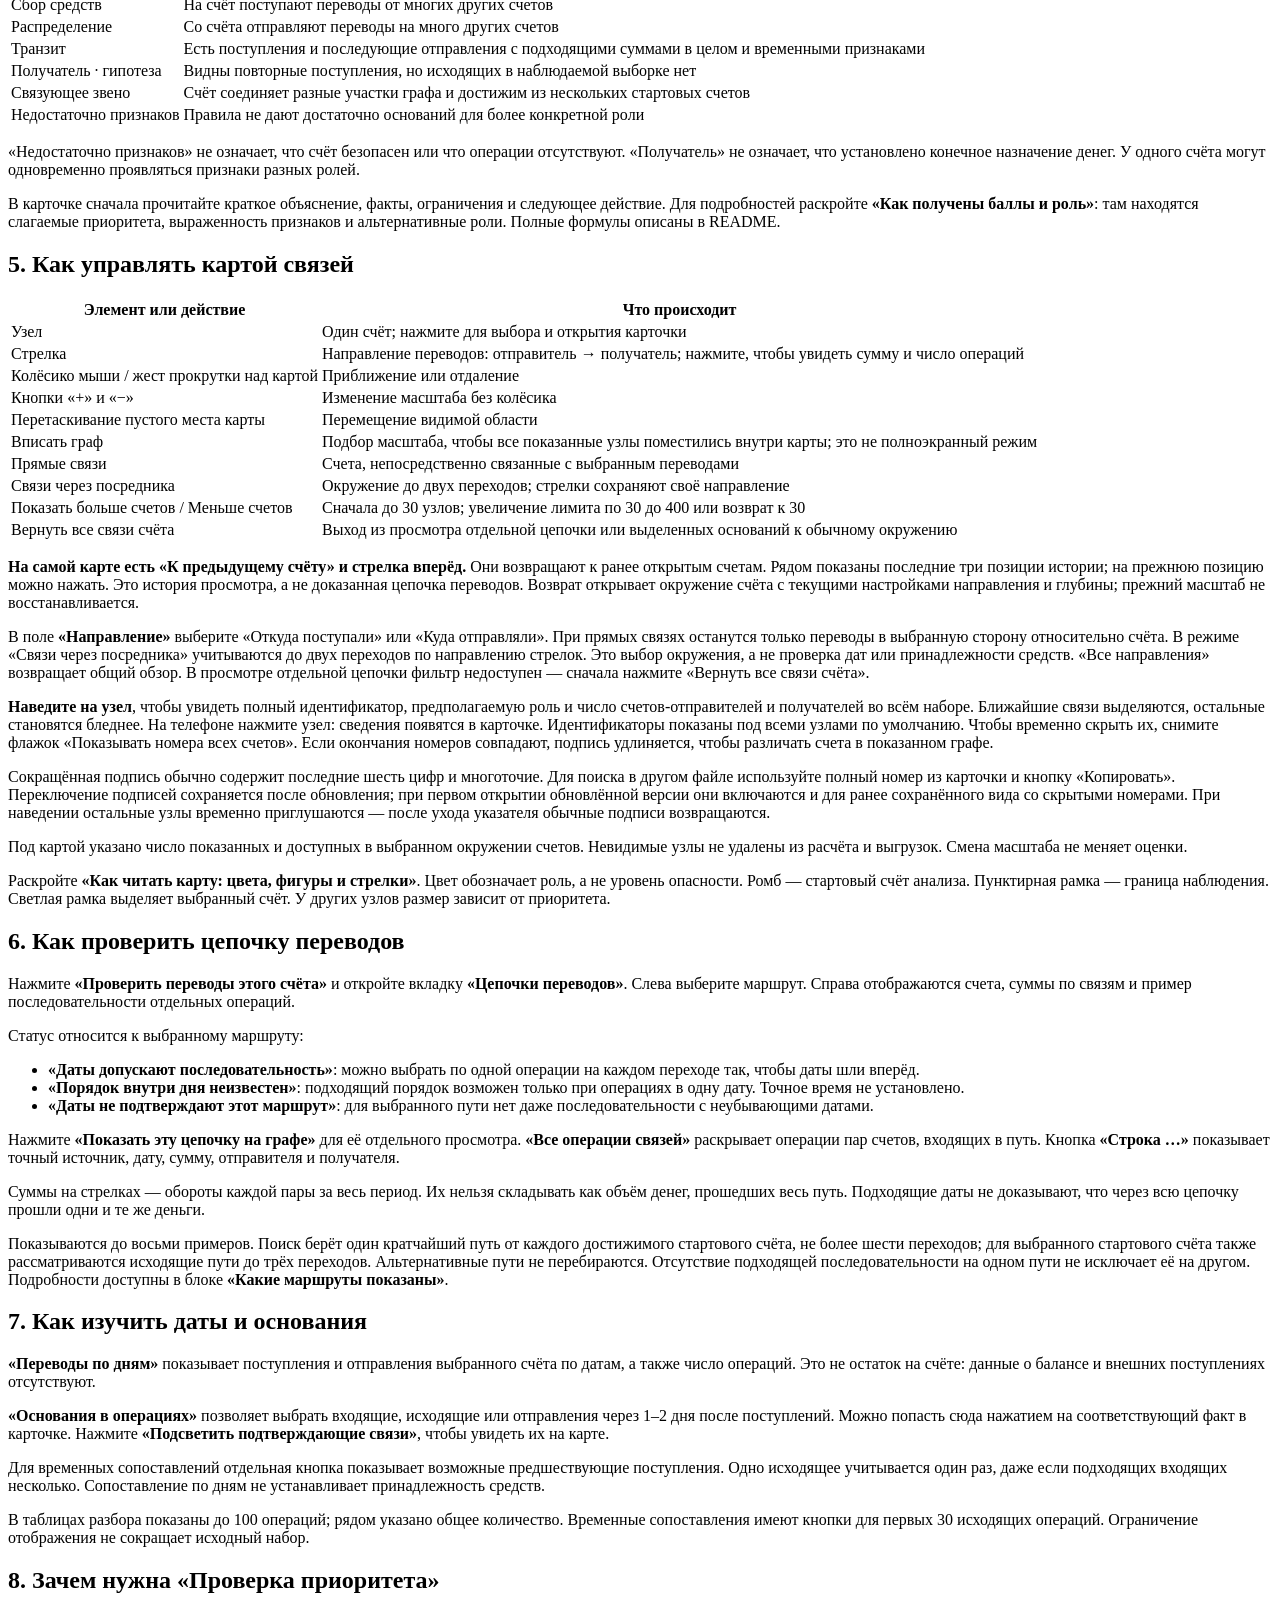
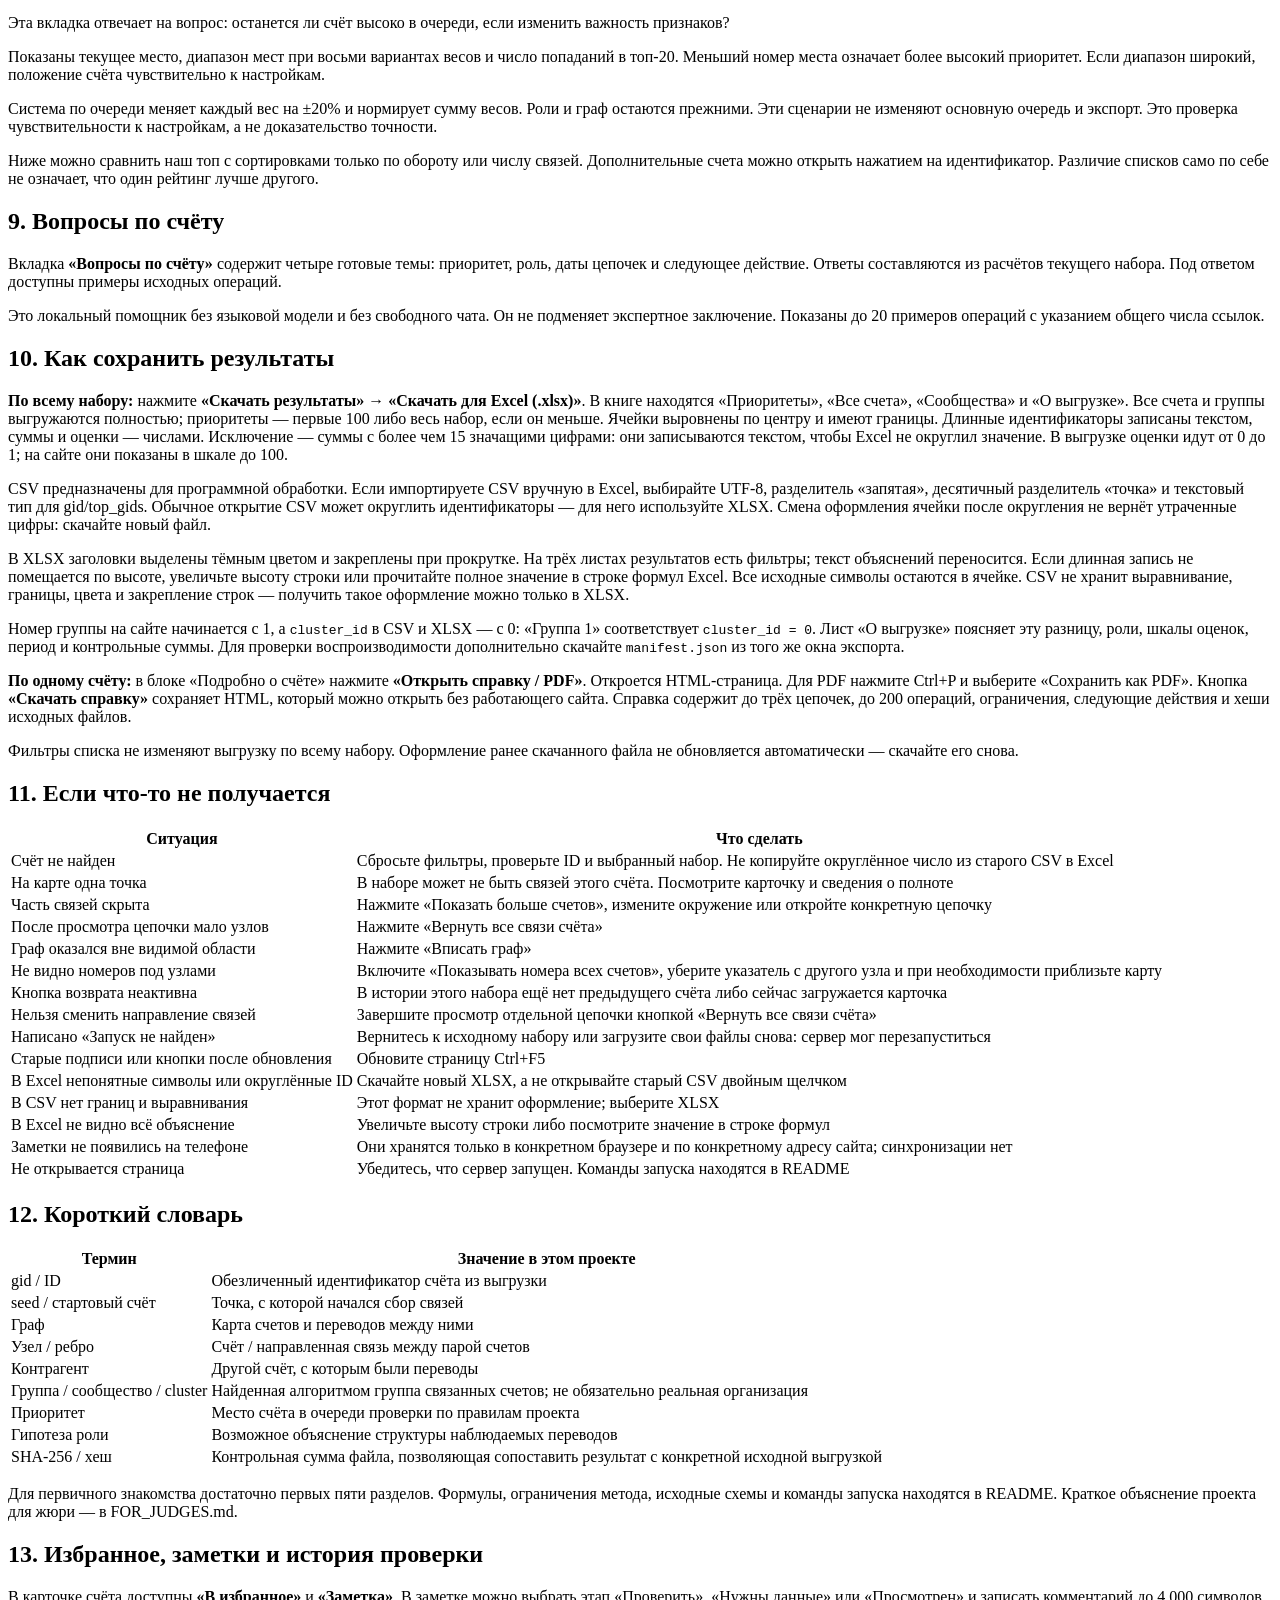
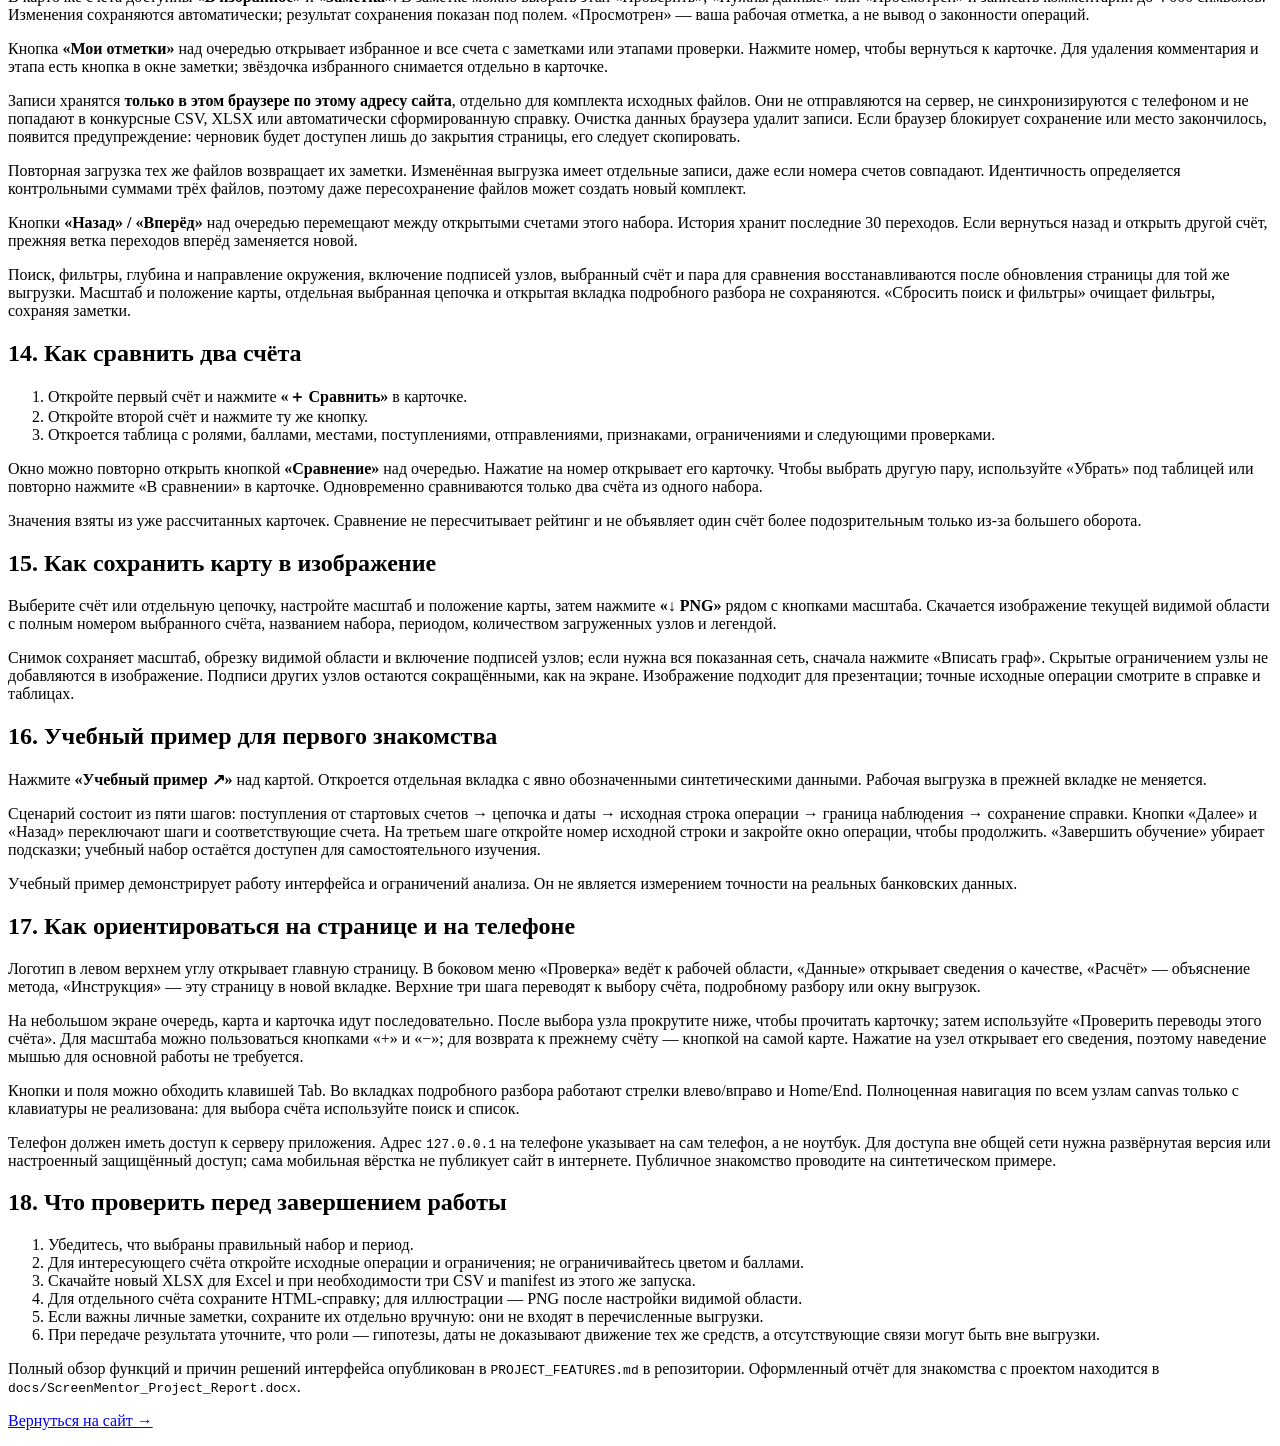
==== commit 6212c3bb: "docs: document product details and add illustrated Word project report" ====
--- a/frontend/guide.html
+++ b/frontend/guide.html
@@ -18,10 +18,13 @@
 <a href="#section-14">13. Избранное, заметки и история проверки</a>
 <a href="#section-15">14. Как сравнить два счёта</a>
 <a href="#section-16">15. Как сохранить карту в изображение</a>
-<a href="#section-17">16. Учебный пример для первого знакомства</a></nav>
+<a href="#section-17">16. Учебный пример для первого знакомства</a>
+<a href="#section-18">17. Как ориентироваться на странице и на телефоне</a>
+<a href="#section-19">18. Что проверить перед завершением работы</a></nav>
 <main><h1>Как пользоваться «Графом денег»</h1>
 <p>Сайт помогает выбрать счета для проверки, посмотреть их переводы и сохранить объяснение результата. Он рассчитан на аналитика и на проверяющего, который впервые видит набор данных. Знать графовые алгоритмы не требуется.</p>
 <p>Система показывает наблюдаемые факты и предполагаемые роли. Она не устанавливает виновность, законность операций или принадлежность денег. Окончательный вывод требует дополнительного контекста и проверки аналитиком.</p>
+<p>Инструкция обновлена 23 сентября 2026 года: учтены история и направления карты, возвращённые подписи ID, логотип, заметки, сравнение, PNG, обучение и оформление Excel.</p>
 <h2 id="section-1">Быстрый старт: одна проверка за несколько шагов</h2>
 <ol>
 <li>Посмотрите название набора и период под заголовком сайта. Надпись «Синтетический пример» означает учебные, искусственно созданные данные.</li>
@@ -182,6 +185,7 @@
 <p><strong>На самой карте есть «К предыдущему счёту» и стрелка вперёд.</strong> Они возвращают к ранее открытым счетам. Рядом показаны последние три позиции истории; на прежнюю позицию можно нажать. Это история просмотра, а не доказанная цепочка переводов. Возврат открывает окружение счёта с текущими настройками направления и глубины; прежний масштаб не восстанавливается.</p>
 <p>В поле <strong>«Направление»</strong> выберите «Откуда поступали» или «Куда отправляли». При прямых связях останутся только переводы в выбранную сторону относительно счёта. В режиме «Связи через посредника» учитываются до двух переходов по направлению стрелок. Это выбор окружения, а не проверка дат или принадлежности средств. «Все направления» возвращает общий обзор. В просмотре отдельной цепочки фильтр недоступен — сначала нажмите «Вернуть все связи счёта».</p>
 <p><strong>Наведите на узел</strong>, чтобы увидеть полный идентификатор, предполагаемую роль и число счетов-отправителей и получателей во всём наборе. Ближайшие связи выделяются, остальные становятся бледнее. На телефоне нажмите узел: сведения появятся в карточке. Идентификаторы показаны под всеми узлами по умолчанию. Чтобы временно скрыть их, снимите флажок «Показывать номера всех счетов». Если окончания номеров совпадают, подпись удлиняется, чтобы различать счета в показанном графе.</p>
+<p>Сокращённая подпись обычно содержит последние шесть цифр и многоточие. Для поиска в другом файле используйте полный номер из карточки и кнопку «Копировать». Переключение подписей сохраняется после обновления; при первом открытии обновлённой версии они включаются и для ранее сохранённого вида со скрытыми номерами. При наведении остальные узлы временно приглушаются — после ухода указателя обычные подписи возвращаются.</p>
 <p>Под картой указано число показанных и доступных в выбранном окружении счетов. Невидимые узлы не удалены из расчёта и выгрузок. Смена масштаба не меняет оценки.</p>
 <p>Раскройте <strong>«Как читать карту: цвета, фигуры и стрелки»</strong>. Цвет обозначает роль, а не уровень опасности. Ромб — стартовый счёт анализа. Пунктирная рамка — граница наблюдения. Светлая рамка выделяет выбранный счёт. У других узлов размер зависит от приоритета.</p>
 <h2 id="section-7">6. Как проверить цепочку переводов</h2>
@@ -211,6 +215,8 @@
 <h2 id="section-11">10. Как сохранить результаты</h2>
 <p><strong>По всему набору:</strong> нажмите <strong>«Скачать результаты» → «Скачать для Excel (.xlsx)»</strong>. В книге находятся «Приоритеты», «Все счета», «Сообщества» и «О выгрузке». Все счета и группы выгружаются полностью; приоритеты — первые 100 либо весь набор, если он меньше. Ячейки выровнены по центру и имеют границы. Длинные идентификаторы записаны текстом, суммы и оценки — числами. Исключение — суммы с более чем 15 значащими цифрами: они записываются текстом, чтобы Excel не округлил значение. В выгрузке оценки идут от 0 до 1; на сайте они показаны в шкале до 100.</p>
 <p>CSV предназначены для программной обработки. Если импортируете CSV вручную в Excel, выбирайте UTF-8, разделитель «запятая», десятичный разделитель «точка» и текстовый тип для gid/top_gids. Обычное открытие CSV может округлить идентификаторы — для него используйте XLSX. Смена оформления ячейки после округления не вернёт утраченные цифры: скачайте новый файл.</p>
+<p>В XLSX заголовки выделены тёмным цветом и закреплены при прокрутке. На трёх листах результатов есть фильтры; текст объяснений переносится. Если длинная запись не помещается по высоте, увеличьте высоту строки или прочитайте полное значение в строке формул Excel. Все исходные символы остаются в ячейке. CSV не хранит выравнивание, границы, цвета и закрепление строк — получить такое оформление можно только в XLSX.</p>
+<p>Номер группы на сайте начинается с 1, а <code>cluster_id</code> в CSV и XLSX — с 0: «Группа 1» соответствует <code>cluster_id = 0</code>. Лист «О выгрузке» поясняет эту разницу, роли, шкалы оценок, период и контрольные суммы. Для проверки воспроизводимости дополнительно скачайте <code>manifest.json</code> из того же окна экспорта.</p>
 <p><strong>По одному счёту:</strong> в блоке «Подробно о счёте» нажмите <strong>«Открыть справку / PDF»</strong>. Откроется HTML-страница. Для PDF нажмите Ctrl+P и выберите «Сохранить как PDF». Кнопка <strong>«Скачать справку»</strong> сохраняет HTML, который можно открыть без работающего сайта. Справка содержит до трёх цепочек, до 200 операций, ограничения, следующие действия и хеши исходных файлов.</p>
 <p>Фильтры списка не изменяют выгрузку по всему набору. Оформление ранее скачанного файла не обновляется автоматически — скачайте его снова.</p>
 <h2 id="section-12">11. Если что-то не получается</h2>
@@ -242,6 +248,18 @@
 <td>Нажмите «Вписать граф»</td>
 </tr>
 <tr>
+<td>Не видно номеров под узлами</td>
+<td>Включите «Показывать номера всех счетов», уберите указатель с другого узла и при необходимости приблизьте карту</td>
+</tr>
+<tr>
+<td>Кнопка возврата неактивна</td>
+<td>В истории этого набора ещё нет предыдущего счёта либо сейчас загружается карточка</td>
+</tr>
+<tr>
+<td>Нельзя сменить направление связей</td>
+<td>Завершите просмотр отдельной цепочки кнопкой «Вернуть все связи счёта»</td>
+</tr>
+<tr>
 <td>Написано «Запуск не найден»</td>
 <td>Вернитесь к исходному набору или загрузите свои файлы снова: сервер мог перезапуститься</td>
 </tr>
@@ -252,6 +270,18 @@
 <tr>
 <td>В Excel непонятные символы или округлённые ID</td>
 <td>Скачайте новый XLSX, а не открывайте старый CSV двойным щелчком</td>
+</tr>
+<tr>
+<td>В CSV нет границ и выравнивания</td>
+<td>Этот формат не хранит оформление; выберите XLSX</td>
+</tr>
+<tr>
+<td>В Excel не видно всё объяснение</td>
+<td>Увеличьте высоту строки либо посмотрите значение в строке формул</td>
+</tr>
+<tr>
+<td>Заметки не появились на телефоне</td>
+<td>Они хранятся только в конкретном браузере и по конкретному адресу сайта; синхронизации нет</td>
 </tr>
 <tr>
 <td>Не открывается страница</td>
@@ -326,4 +356,19 @@
 <p>Нажмите <strong>«Учебный пример ↗»</strong> над картой. Откроется отдельная вкладка с явно обозначенными синтетическими данными. Рабочая выгрузка в прежней вкладке не меняется.</p>
 <p>Сценарий состоит из пяти шагов: поступления от стартовых счетов → цепочка и даты → исходная строка операции → граница наблюдения → сохранение справки. Кнопки «Далее» и «Назад» переключают шаги и соответствующие счета. На третьем шаге откройте номер исходной строки и закройте окно операции, чтобы продолжить. «Завершить обучение» убирает подсказки; учебный набор остаётся доступен для самостоятельного изучения.</p>
 <p>Учебный пример демонстрирует работу интерфейса и ограничений анализа. Он не является измерением точности на реальных банковских данных.</p>
+<h2 id="section-18">17. Как ориентироваться на странице и на телефоне</h2>
+<p>Логотип в левом верхнем углу открывает главную страницу. В боковом меню «Проверка» ведёт к рабочей области, «Данные» открывает сведения о качестве, «Расчёт» — объяснение метода, «Инструкция» — эту страницу в новой вкладке. Верхние три шага переводят к выбору счёта, подробному разбору или окну выгрузок.</p>
+<p>На небольшом экране очередь, карта и карточка идут последовательно. После выбора узла прокрутите ниже, чтобы прочитать карточку; затем используйте «Проверить переводы этого счёта». Для масштаба можно пользоваться кнопками «+» и «−»; для возврата к прежнему счёту — кнопкой на самой карте. Нажатие на узел открывает его сведения, поэтому наведение мышью для основной работы не требуется.</p>
+<p>Кнопки и поля можно обходить клавишей Tab. Во вкладках подробного разбора работают стрелки влево/вправо и Home/End. Полноценная навигация по всем узлам canvas только с клавиатуры не реализована: для выбора счёта используйте поиск и список.</p>
+<p>Телефон должен иметь доступ к серверу приложения. Адрес <code>127.0.0.1</code> на телефоне указывает на сам телефон, а не ноутбук. Для доступа вне общей сети нужна развёрнутая версия или настроенный защищённый доступ; сама мобильная вёрстка не публикует сайт в интернете. Публичное знакомство проводите на синтетическом примере.</p>
+<h2 id="section-19">18. Что проверить перед завершением работы</h2>
+<ol>
+<li>Убедитесь, что выбраны правильный набор и период.</li>
+<li>Для интересующего счёта откройте исходные операции и ограничения; не ограничивайтесь цветом и баллами.</li>
+<li>Скачайте новый XLSX для Excel и при необходимости три CSV и manifest из этого же запуска.</li>
+<li>Для отдельного счёта сохраните HTML-справку; для иллюстрации — PNG после настройки видимой области.</li>
+<li>Если важны личные заметки, сохраните их отдельно вручную: они не входят в перечисленные выгрузки.</li>
+<li>При передаче результата уточните, что роли — гипотезы, даты не доказывают движение тех же средств, а отсутствующие связи могут быть вне выгрузки.</li>
+</ol>
+<p>Полный обзор функций и причин решений интерфейса опубликован в <code>PROJECT_FEATURES.md</code> в репозитории. Оформленный отчёт для знакомства с проектом находится в <code>docs/ScreenMentor_Project_Report.docx</code>.</p>
 <p class="back"><a href="/">Вернуться на сайт →</a></p></main></div></body></html>
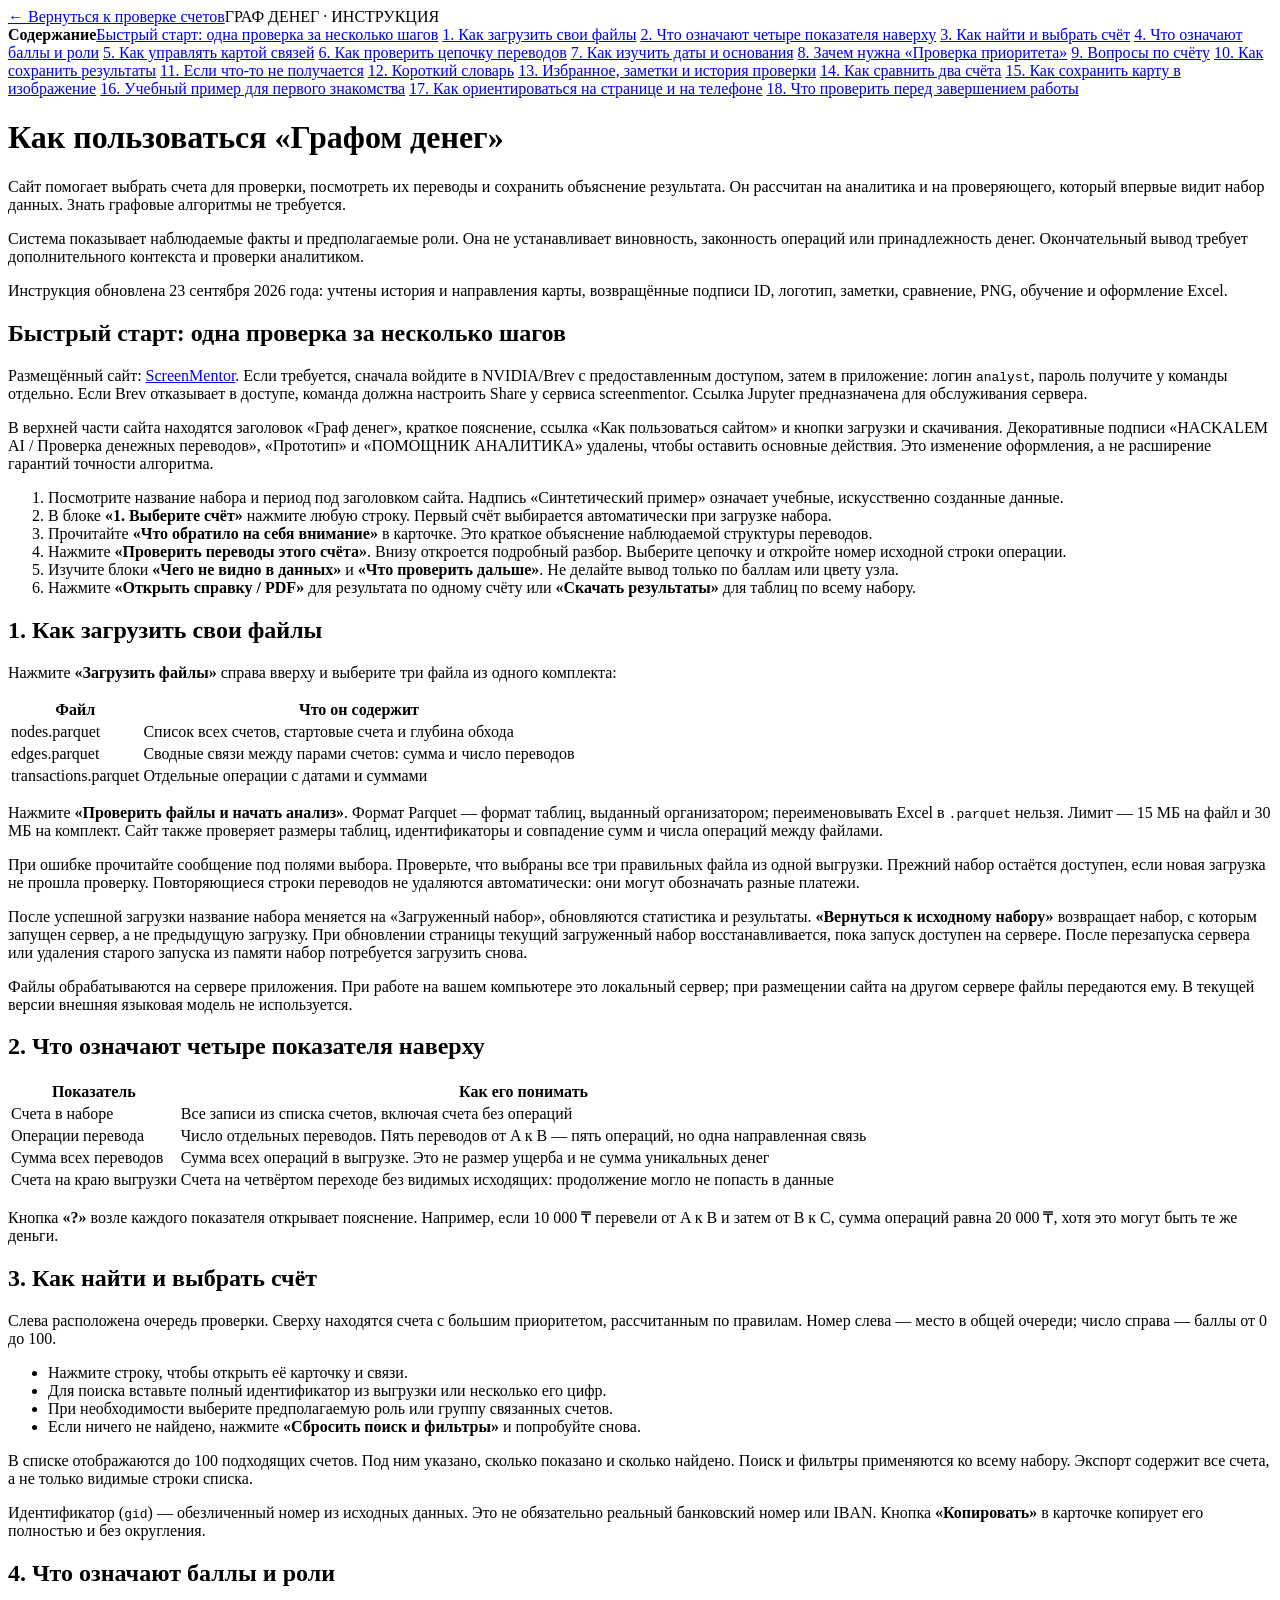
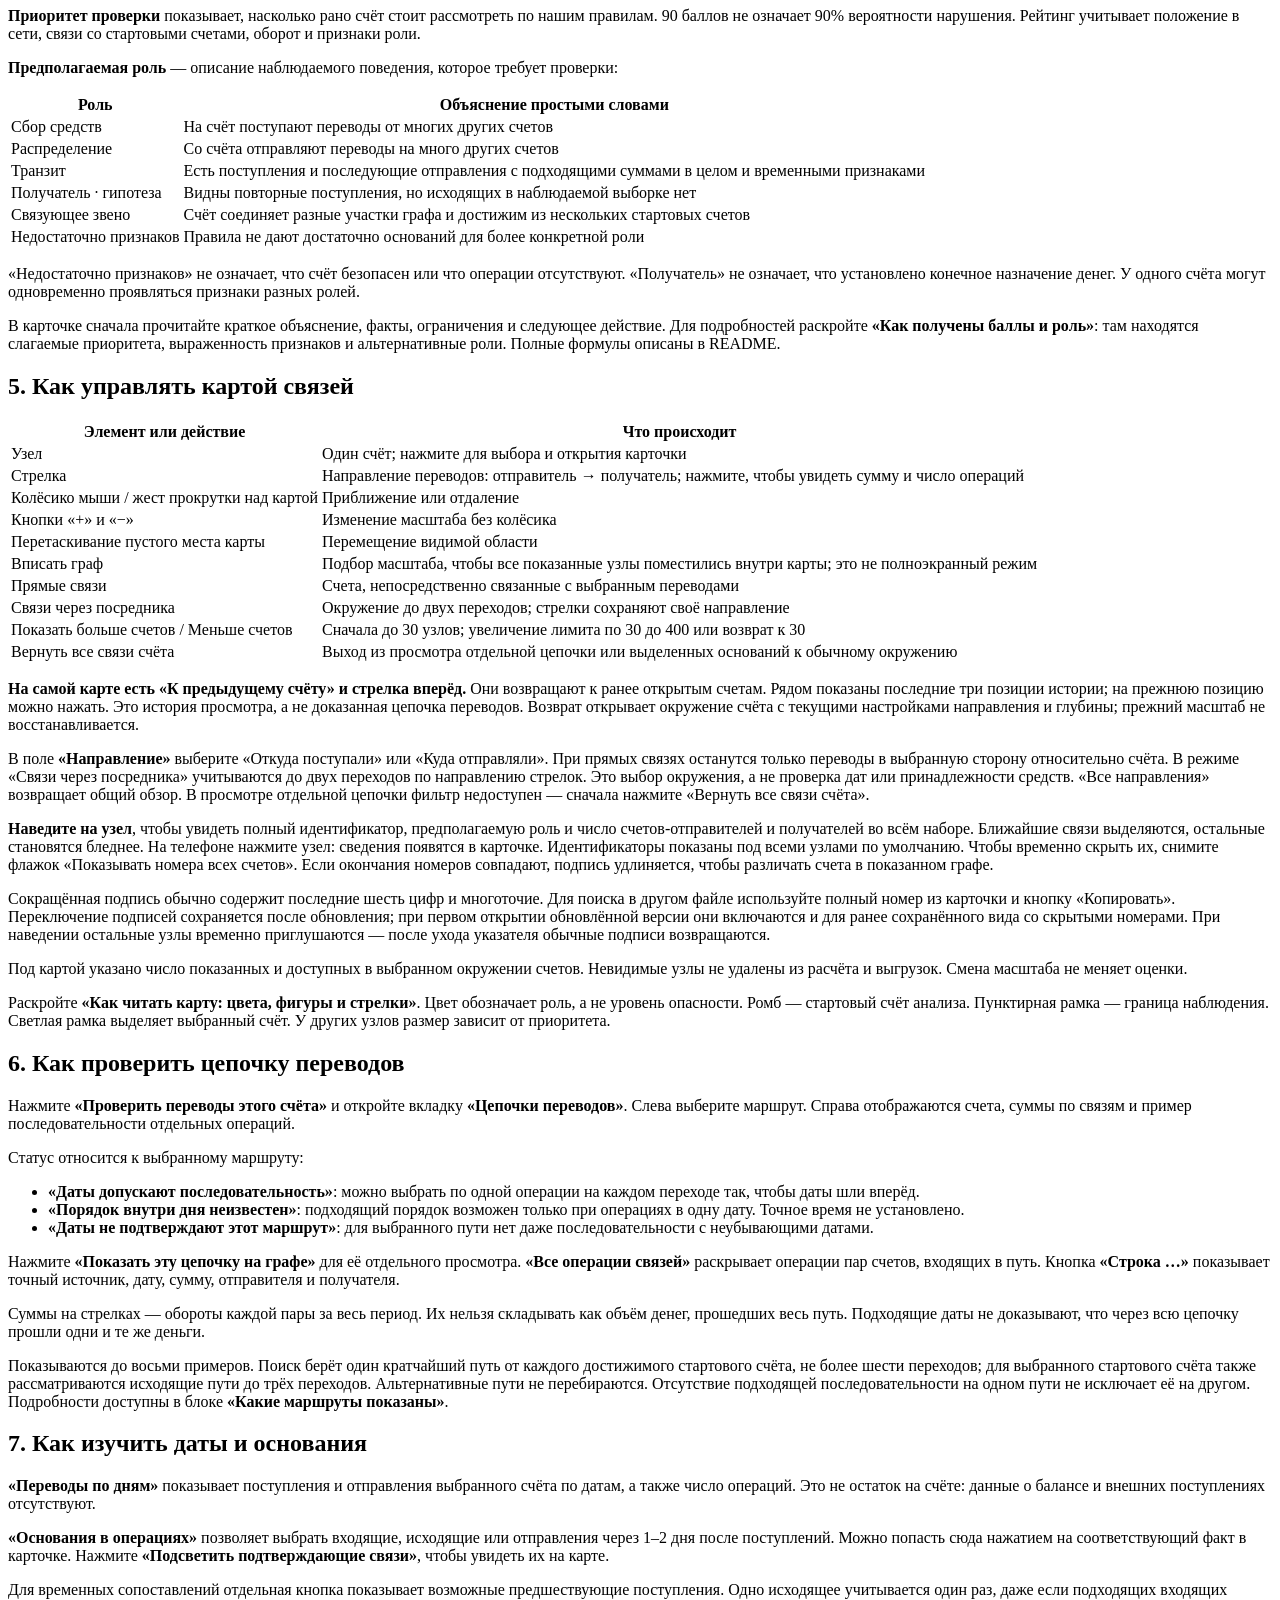
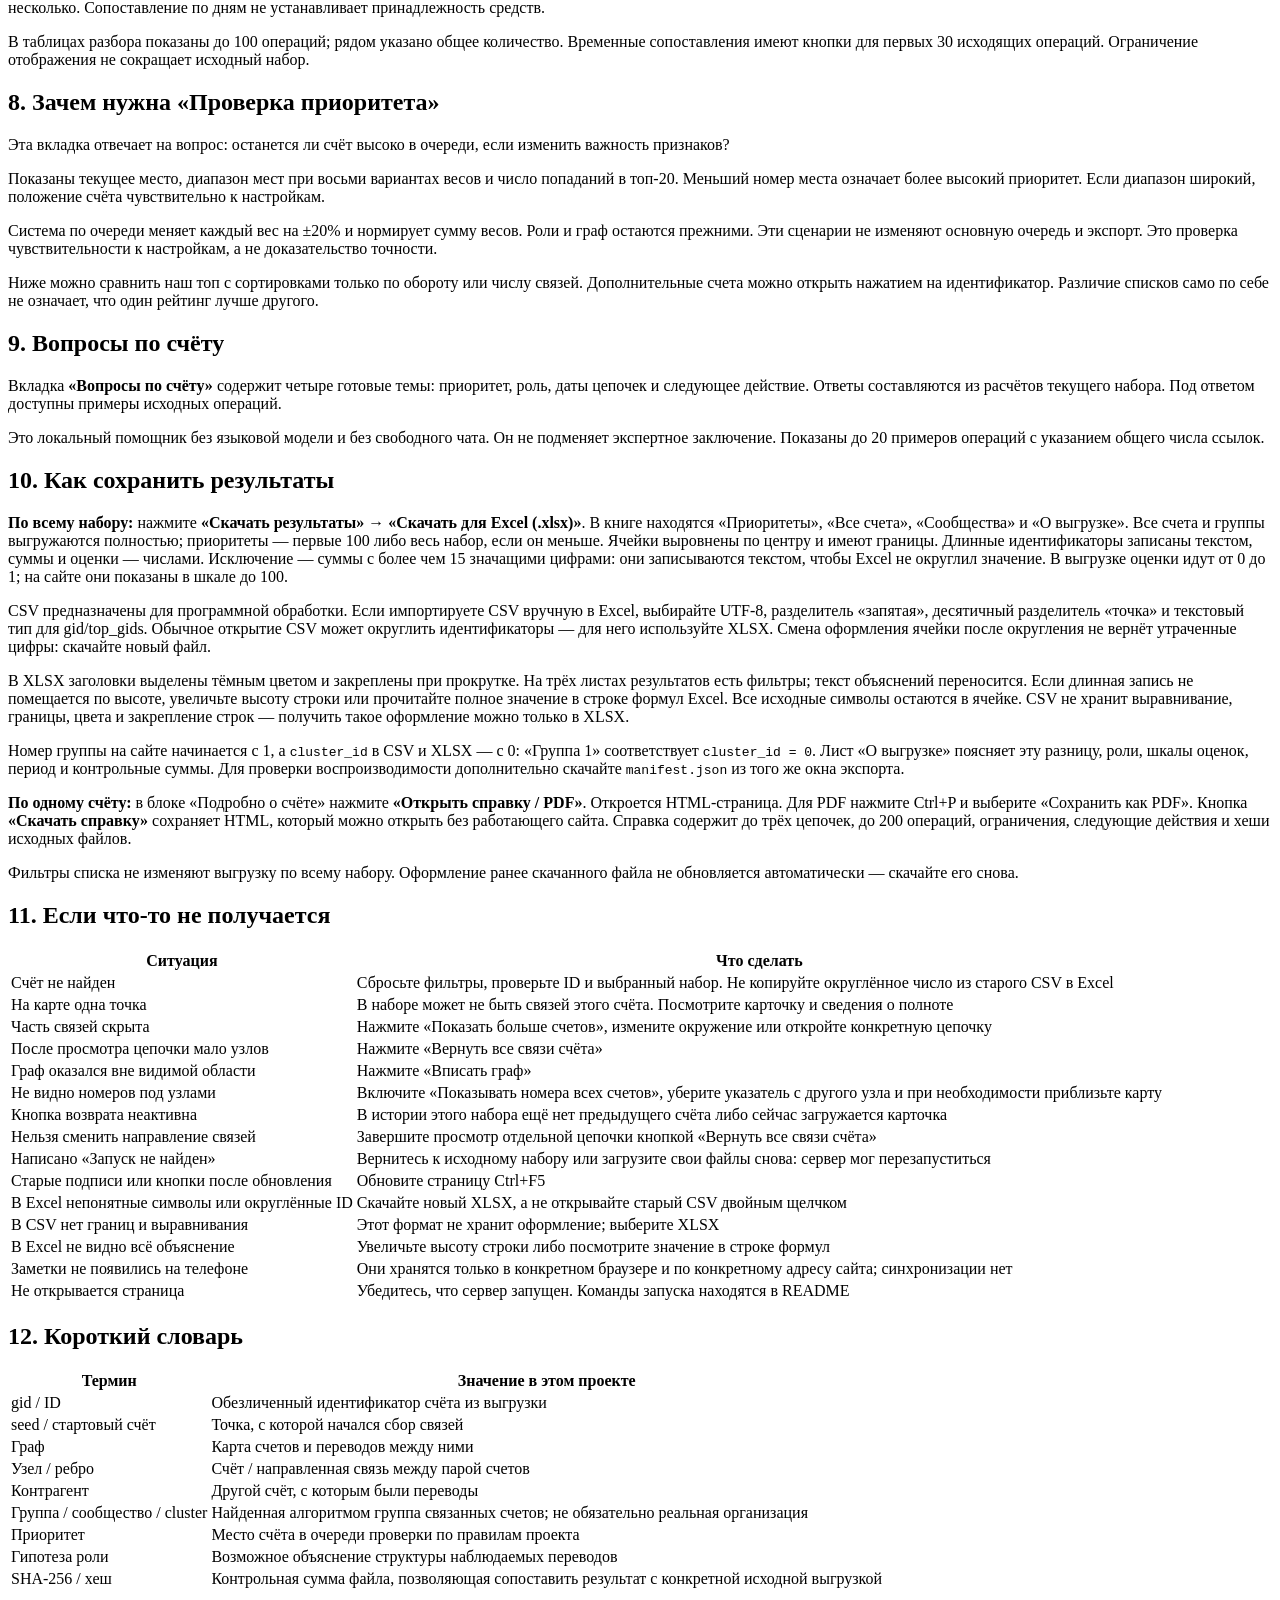
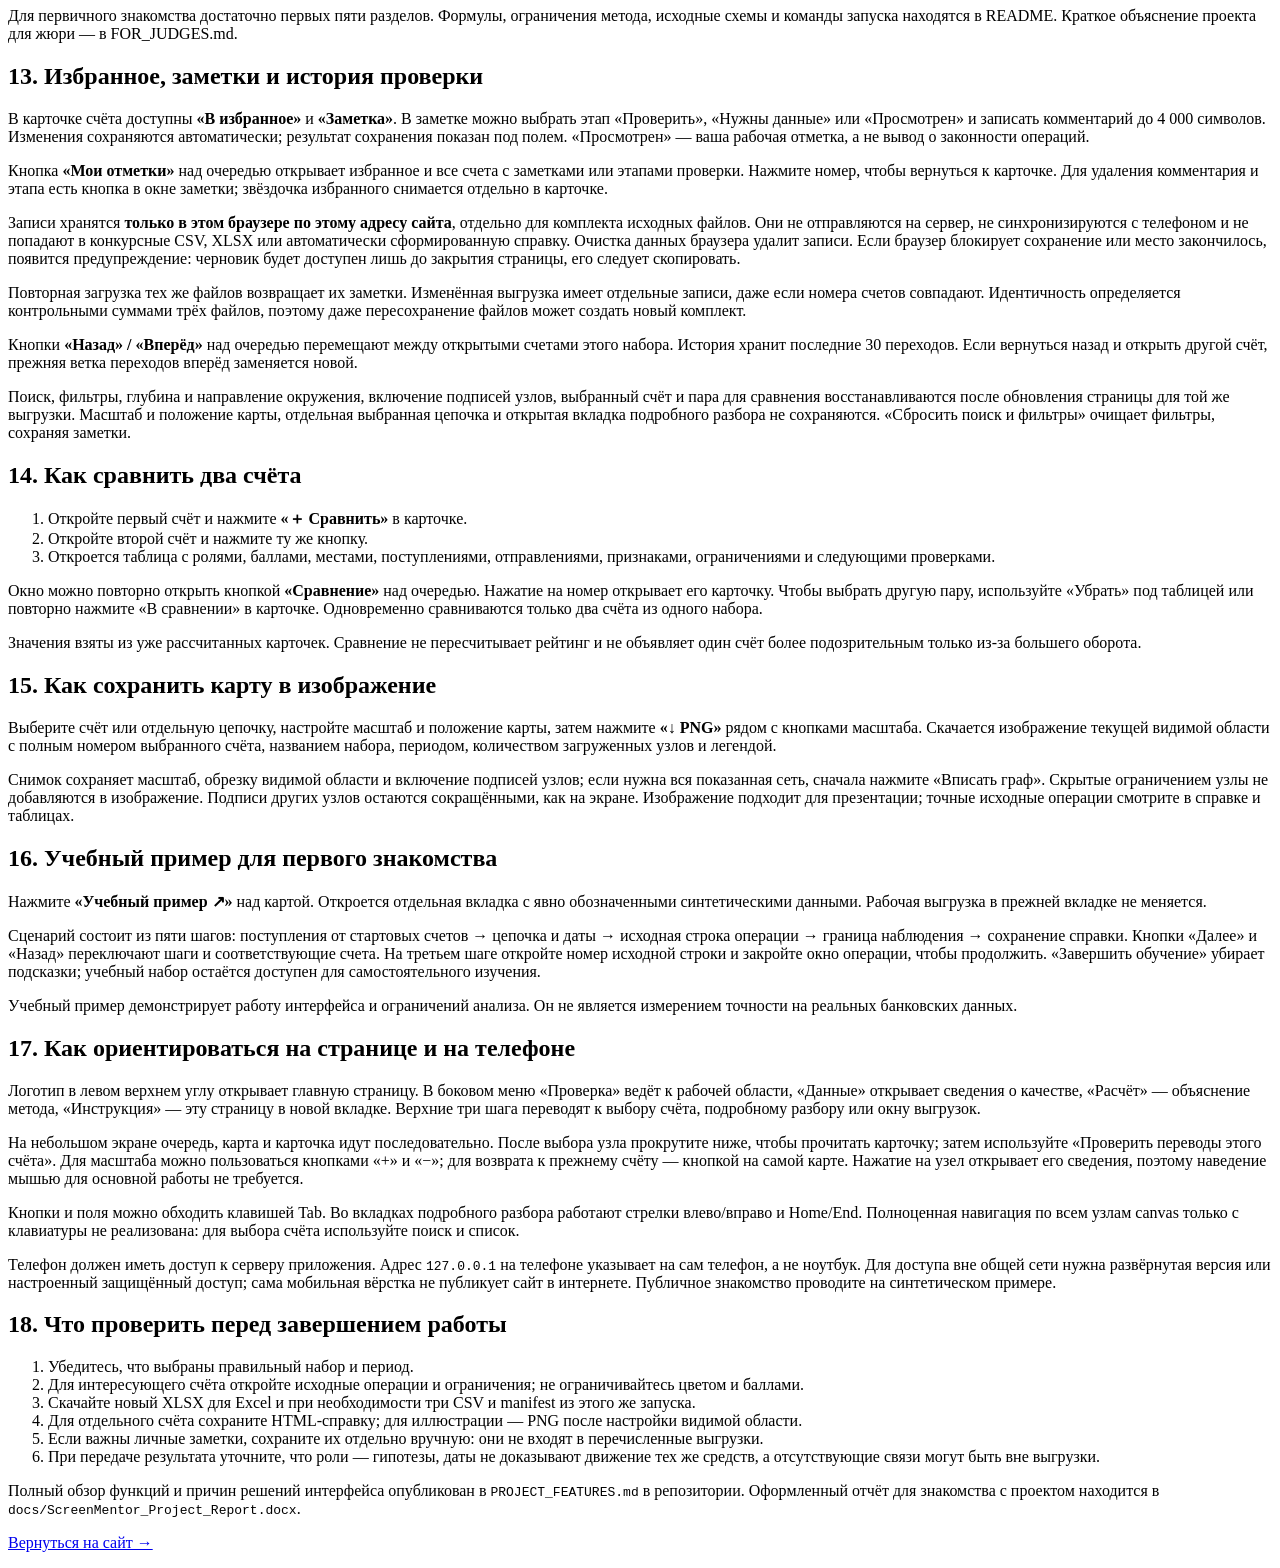
==== commit 39dd222c: "docs: publish Brev access and review steps; simplify page heading" ====
--- a/frontend/guide.html
+++ b/frontend/guide.html
@@ -26,6 +26,8 @@
 <p>Система показывает наблюдаемые факты и предполагаемые роли. Она не устанавливает виновность, законность операций или принадлежность денег. Окончательный вывод требует дополнительного контекста и проверки аналитиком.</p>
 <p>Инструкция обновлена 23 сентября 2026 года: учтены история и направления карты, возвращённые подписи ID, логотип, заметки, сравнение, PNG, обучение и оформление Excel.</p>
 <h2 id="section-1">Быстрый старт: одна проверка за несколько шагов</h2>
+<p>Размещённый сайт: <a href="https://screenmentor-uwfohh6hz.gobrev.dev">ScreenMentor</a>. Если требуется, сначала войдите в NVIDIA/Brev с предоставленным доступом, затем в приложение: логин <code>analyst</code>, пароль получите у команды отдельно. Если Brev отказывает в доступе, команда должна настроить Share у сервиса screenmentor. Ссылка Jupyter предназначена для обслуживания сервера.</p>
+<p>В верхней части сайта находятся заголовок «Граф денег», краткое пояснение, ссылка «Как пользоваться сайтом» и кнопки загрузки и скачивания. Декоративные подписи «HACKALEM AI / Проверка денежных переводов», «Прототип» и «ПОМОЩНИК АНАЛИТИКА» удалены, чтобы оставить основные действия. Это изменение оформления, а не расширение гарантий точности алгоритма.</p>
 <ol>
 <li>Посмотрите название набора и период под заголовком сайта. Надпись «Синтетический пример» означает учебные, искусственно созданные данные.</li>
 <li>В блоке <strong>«1. Выберите счёт»</strong> нажмите любую строку. Первый счёт выбирается автоматически при загрузке набора.</li>
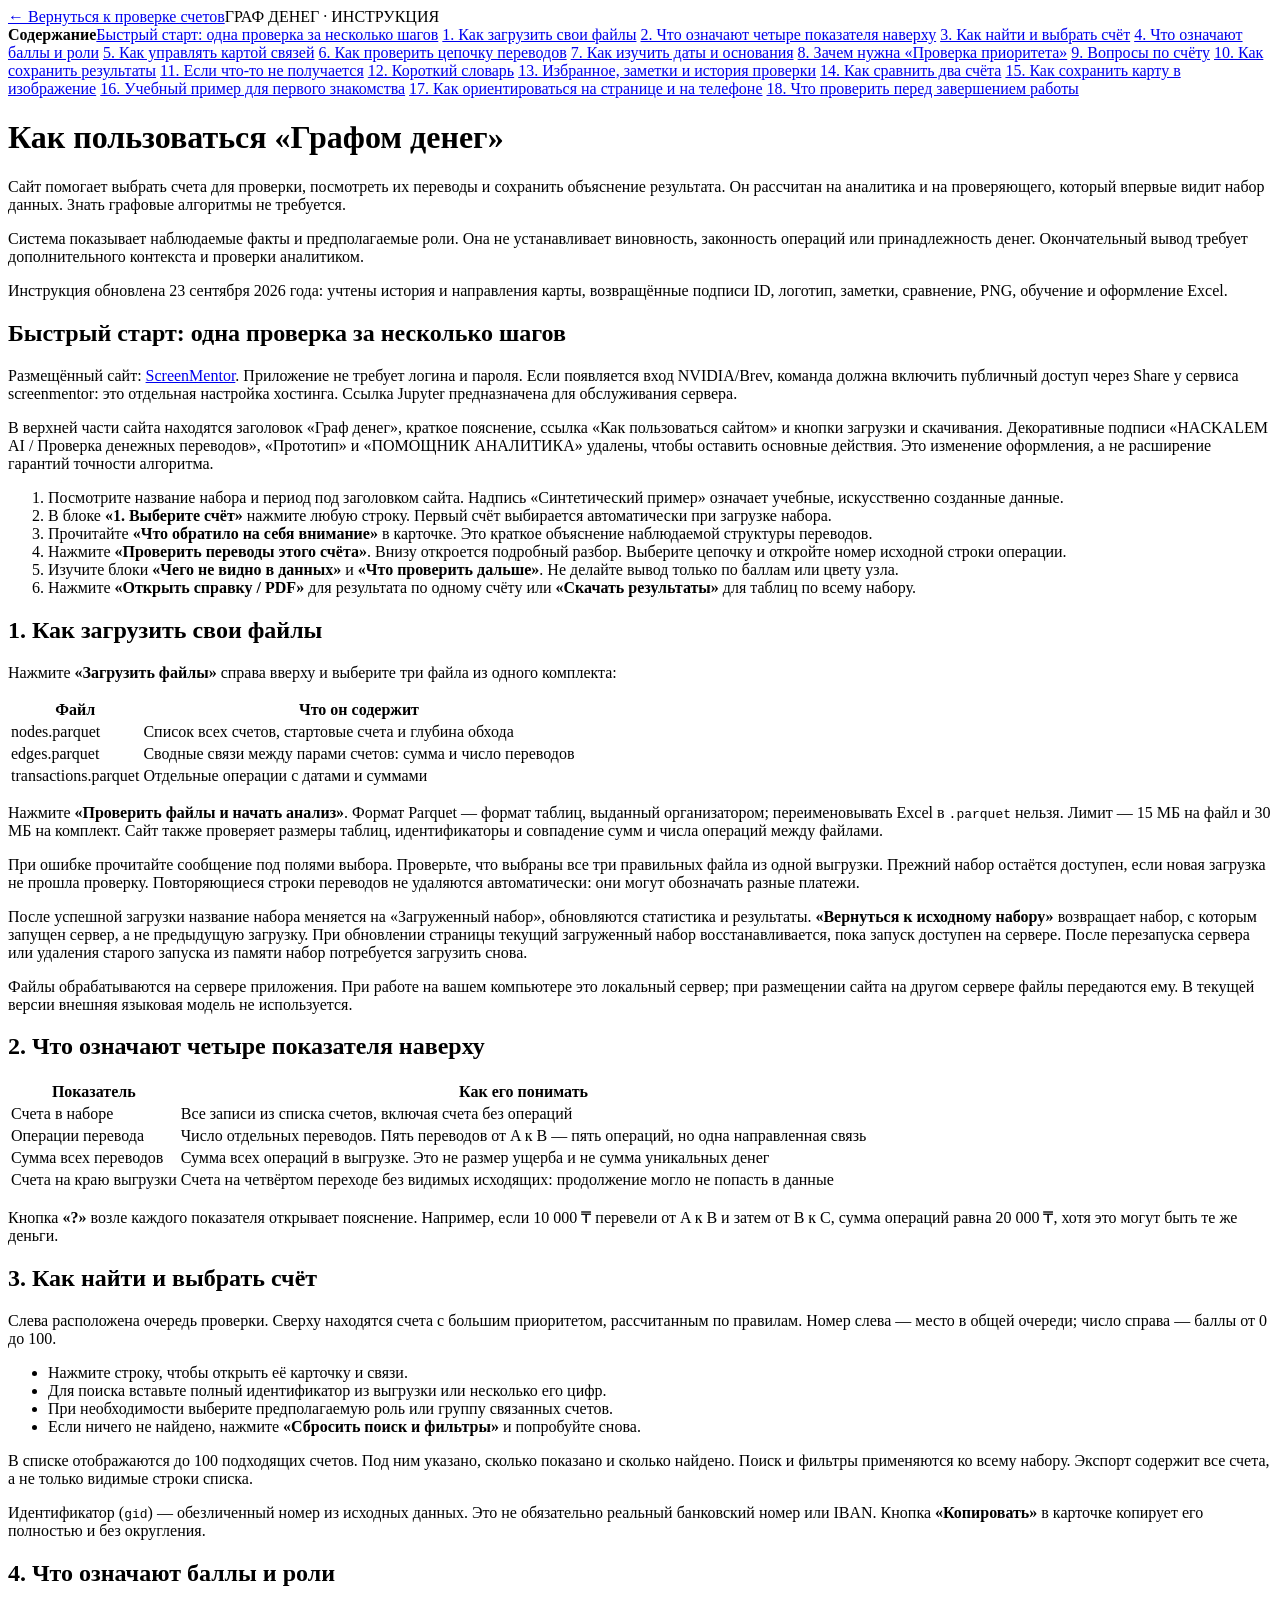
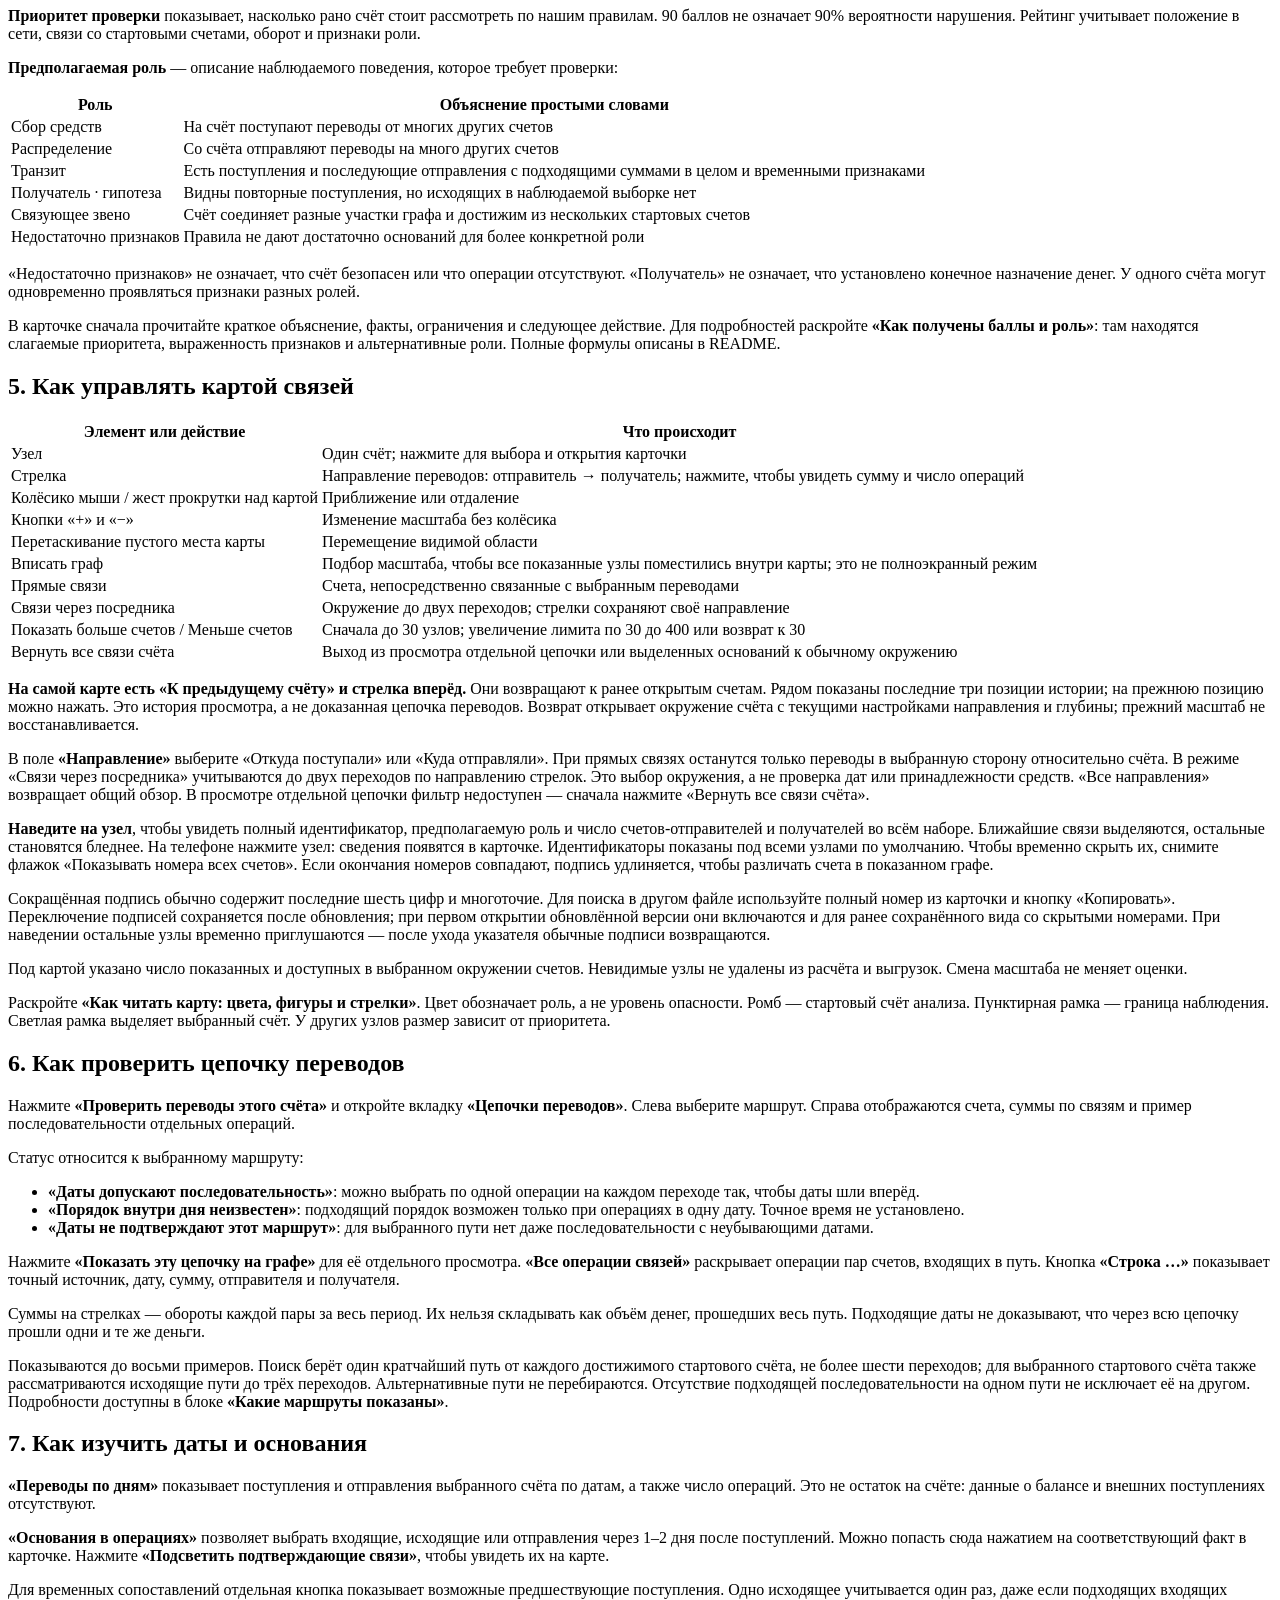
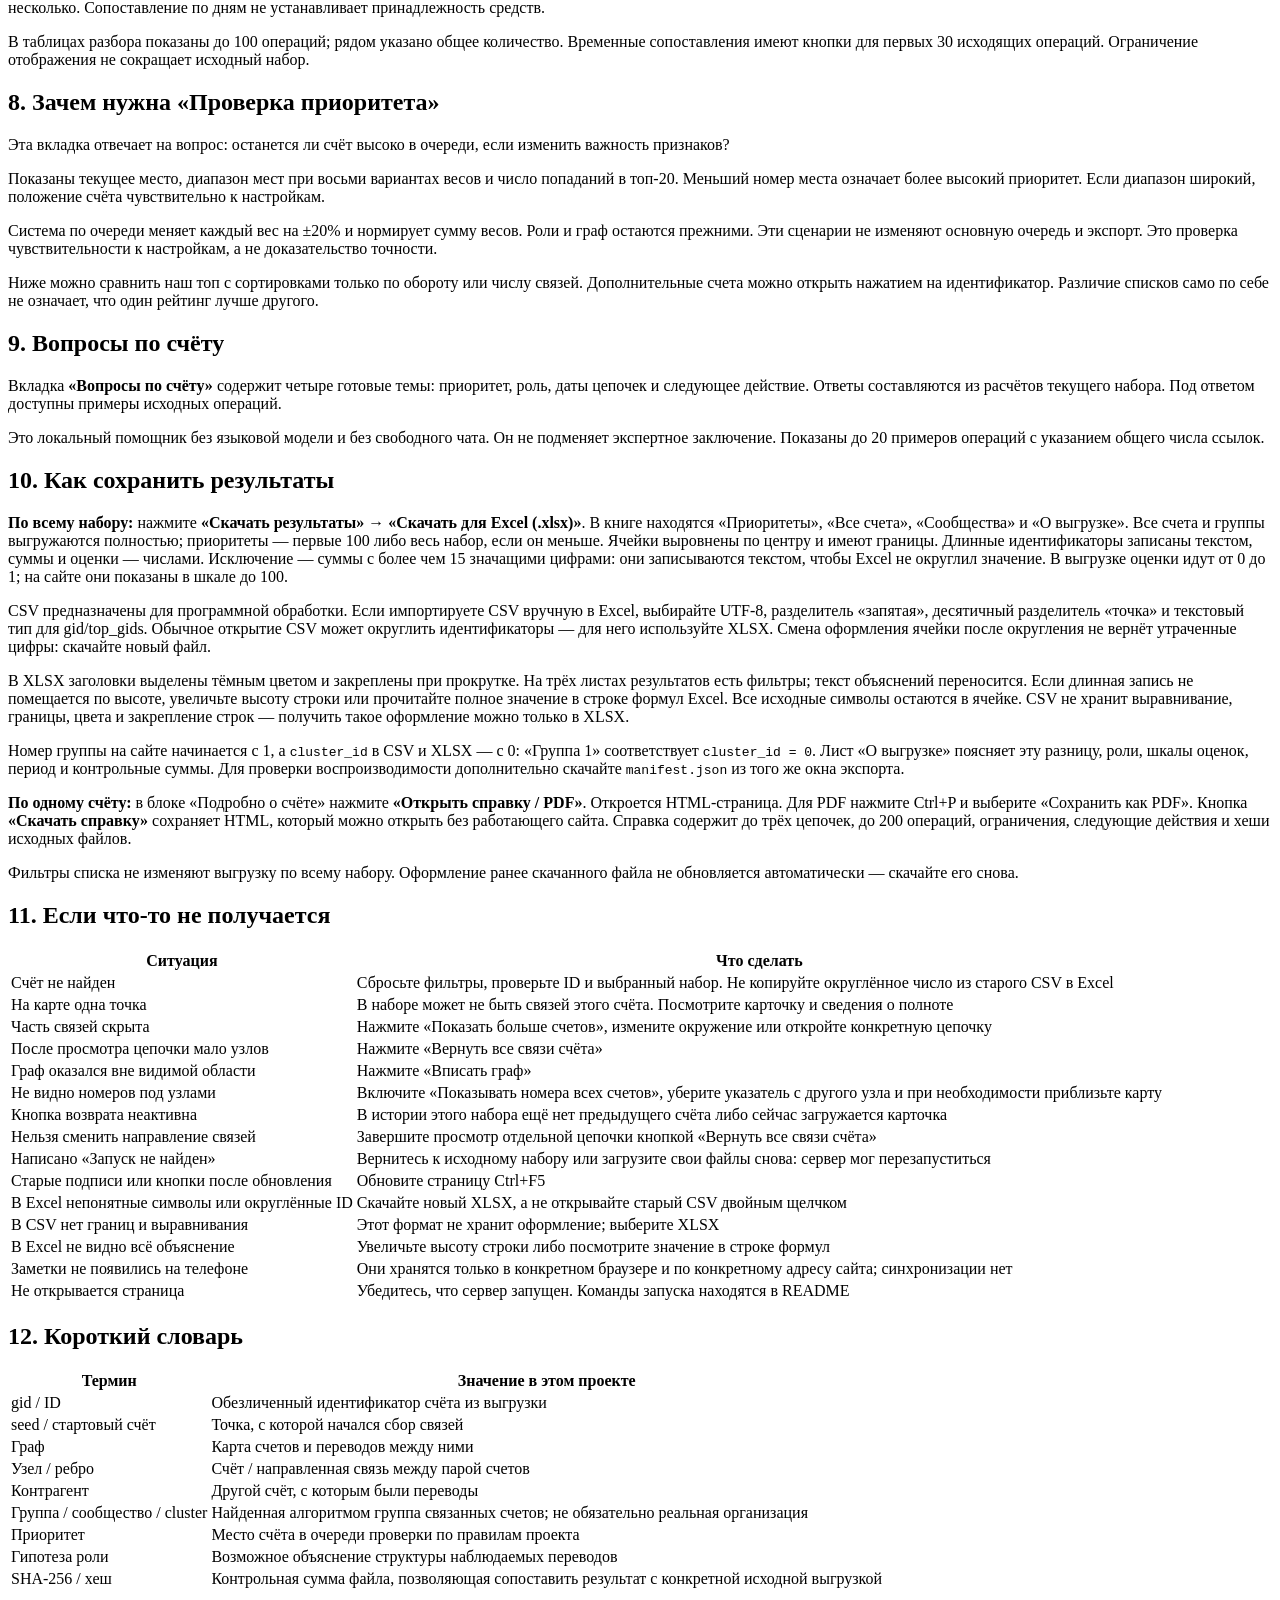
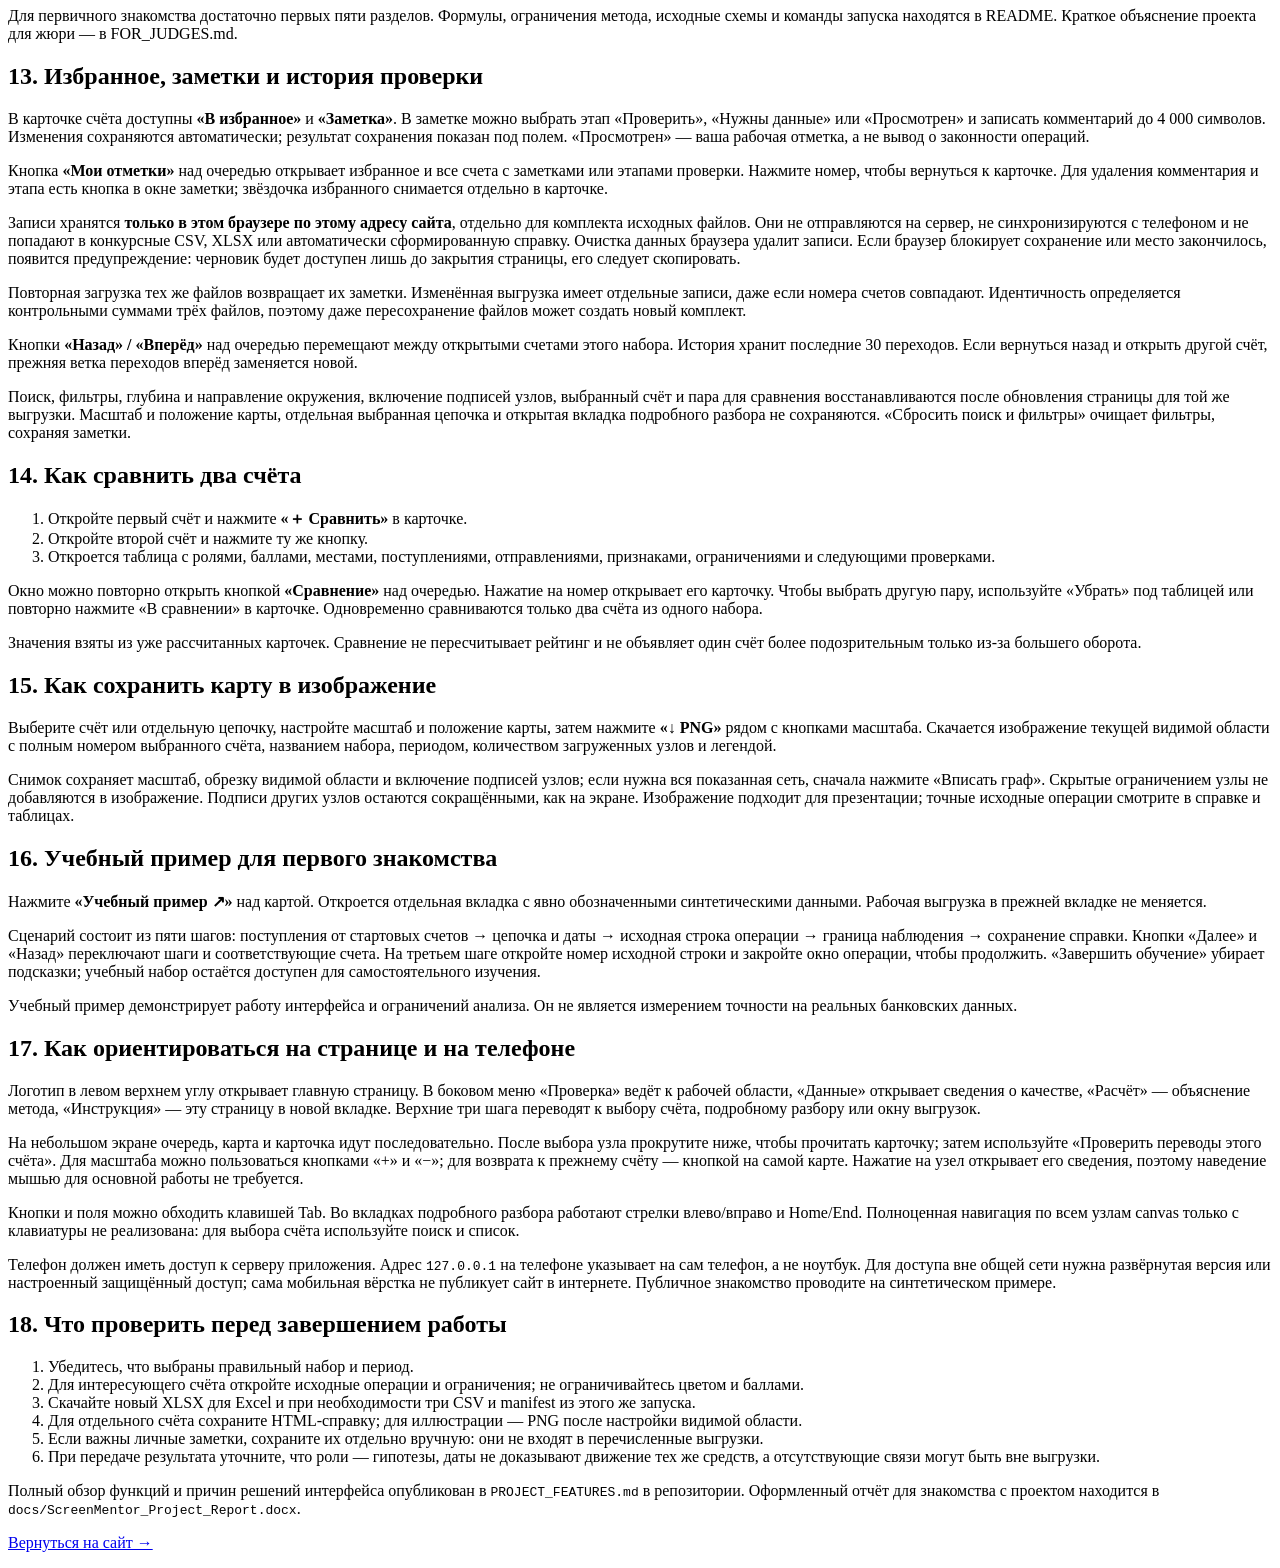
==== commit 3b6fb181: "feat: remove application login for public demo" ====
--- a/frontend/guide.html
+++ b/frontend/guide.html
@@ -26,7 +26,7 @@
 <p>Система показывает наблюдаемые факты и предполагаемые роли. Она не устанавливает виновность, законность операций или принадлежность денег. Окончательный вывод требует дополнительного контекста и проверки аналитиком.</p>
 <p>Инструкция обновлена 23 сентября 2026 года: учтены история и направления карты, возвращённые подписи ID, логотип, заметки, сравнение, PNG, обучение и оформление Excel.</p>
 <h2 id="section-1">Быстрый старт: одна проверка за несколько шагов</h2>
-<p>Размещённый сайт: <a href="https://screenmentor-uwfohh6hz.gobrev.dev">ScreenMentor</a>. Если требуется, сначала войдите в NVIDIA/Brev с предоставленным доступом, затем в приложение: логин <code>analyst</code>, пароль получите у команды отдельно. Если Brev отказывает в доступе, команда должна настроить Share у сервиса screenmentor. Ссылка Jupyter предназначена для обслуживания сервера.</p>
+<p>Размещённый сайт: <a href="https://screenmentor-uwfohh6hz.gobrev.dev">ScreenMentor</a>. Приложение не требует логина и пароля. Если появляется вход NVIDIA/Brev, команда должна включить публичный доступ через Share у сервиса screenmentor: это отдельная настройка хостинга. Ссылка Jupyter предназначена для обслуживания сервера.</p>
 <p>В верхней части сайта находятся заголовок «Граф денег», краткое пояснение, ссылка «Как пользоваться сайтом» и кнопки загрузки и скачивания. Декоративные подписи «HACKALEM AI / Проверка денежных переводов», «Прототип» и «ПОМОЩНИК АНАЛИТИКА» удалены, чтобы оставить основные действия. Это изменение оформления, а не расширение гарантий точности алгоритма.</p>
 <ol>
 <li>Посмотрите название набора и период под заголовком сайта. Надпись «Синтетический пример» означает учебные, искусственно созданные данные.</li>
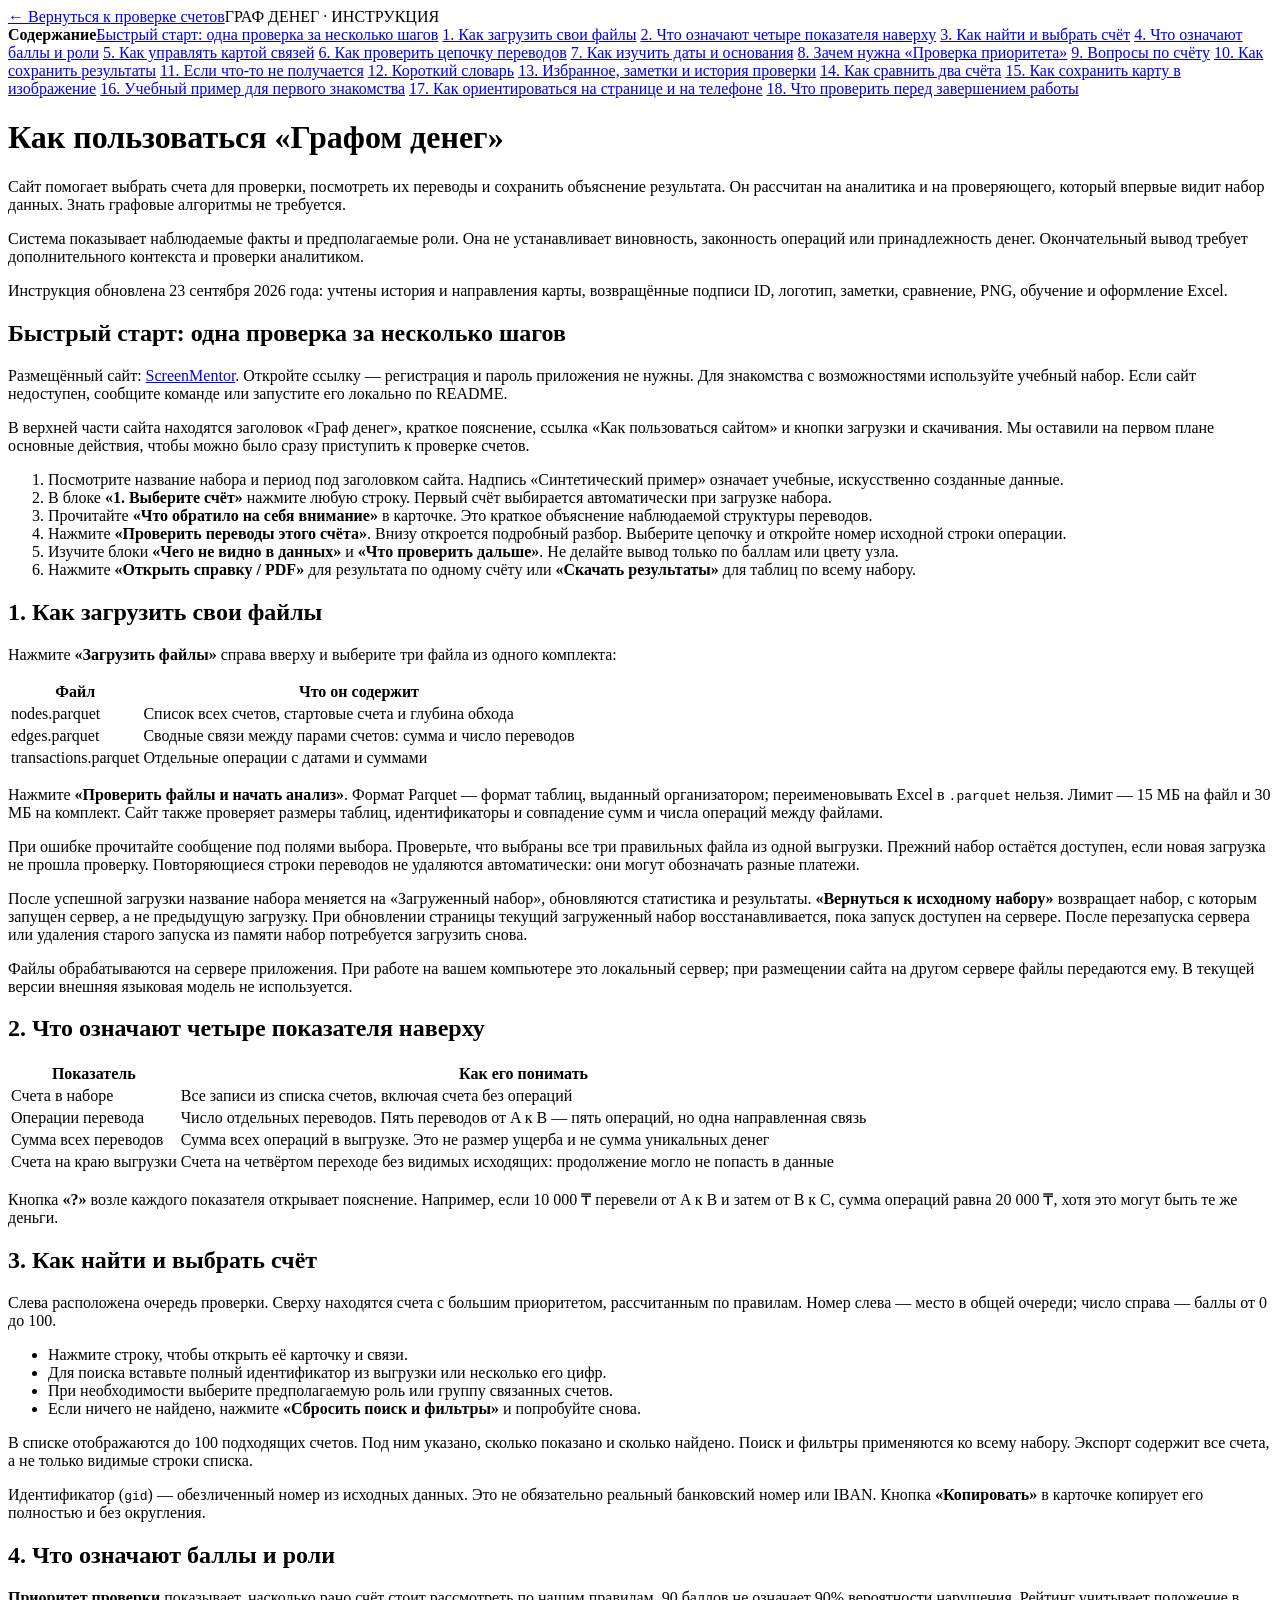
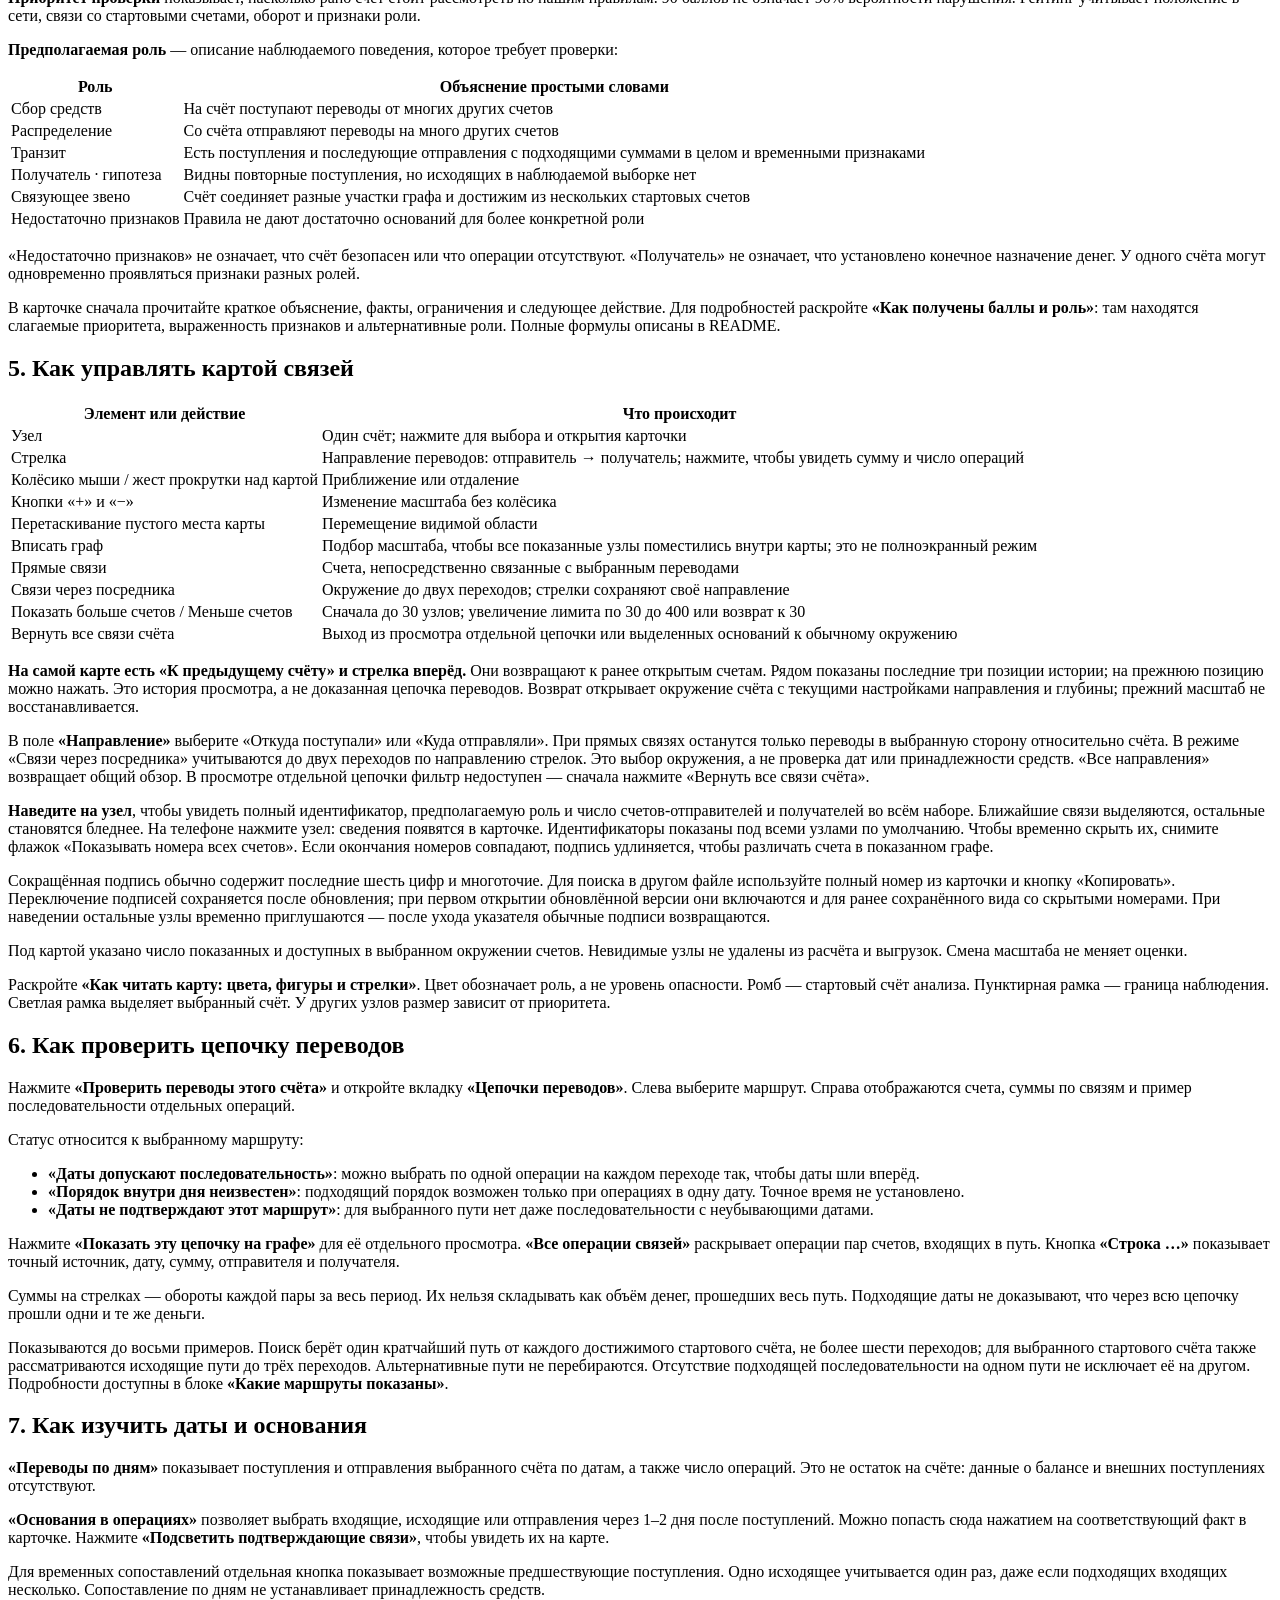
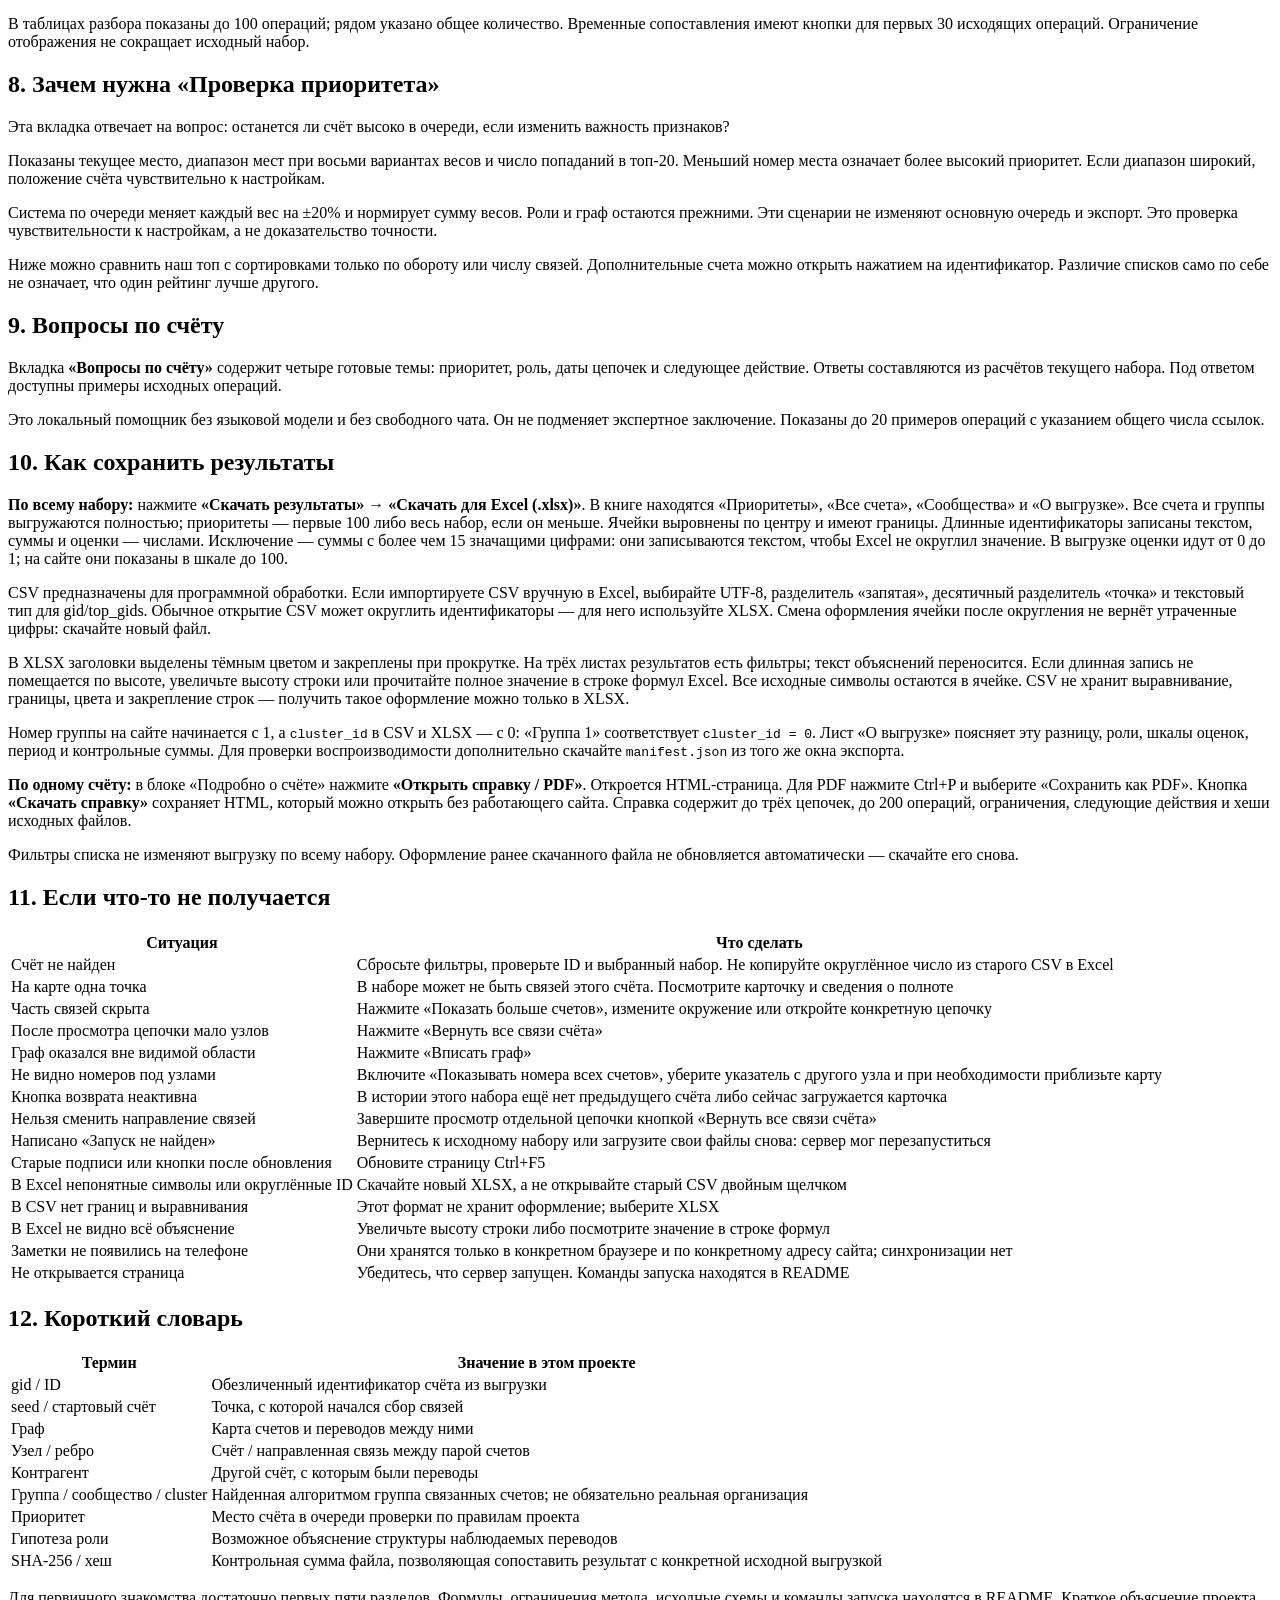
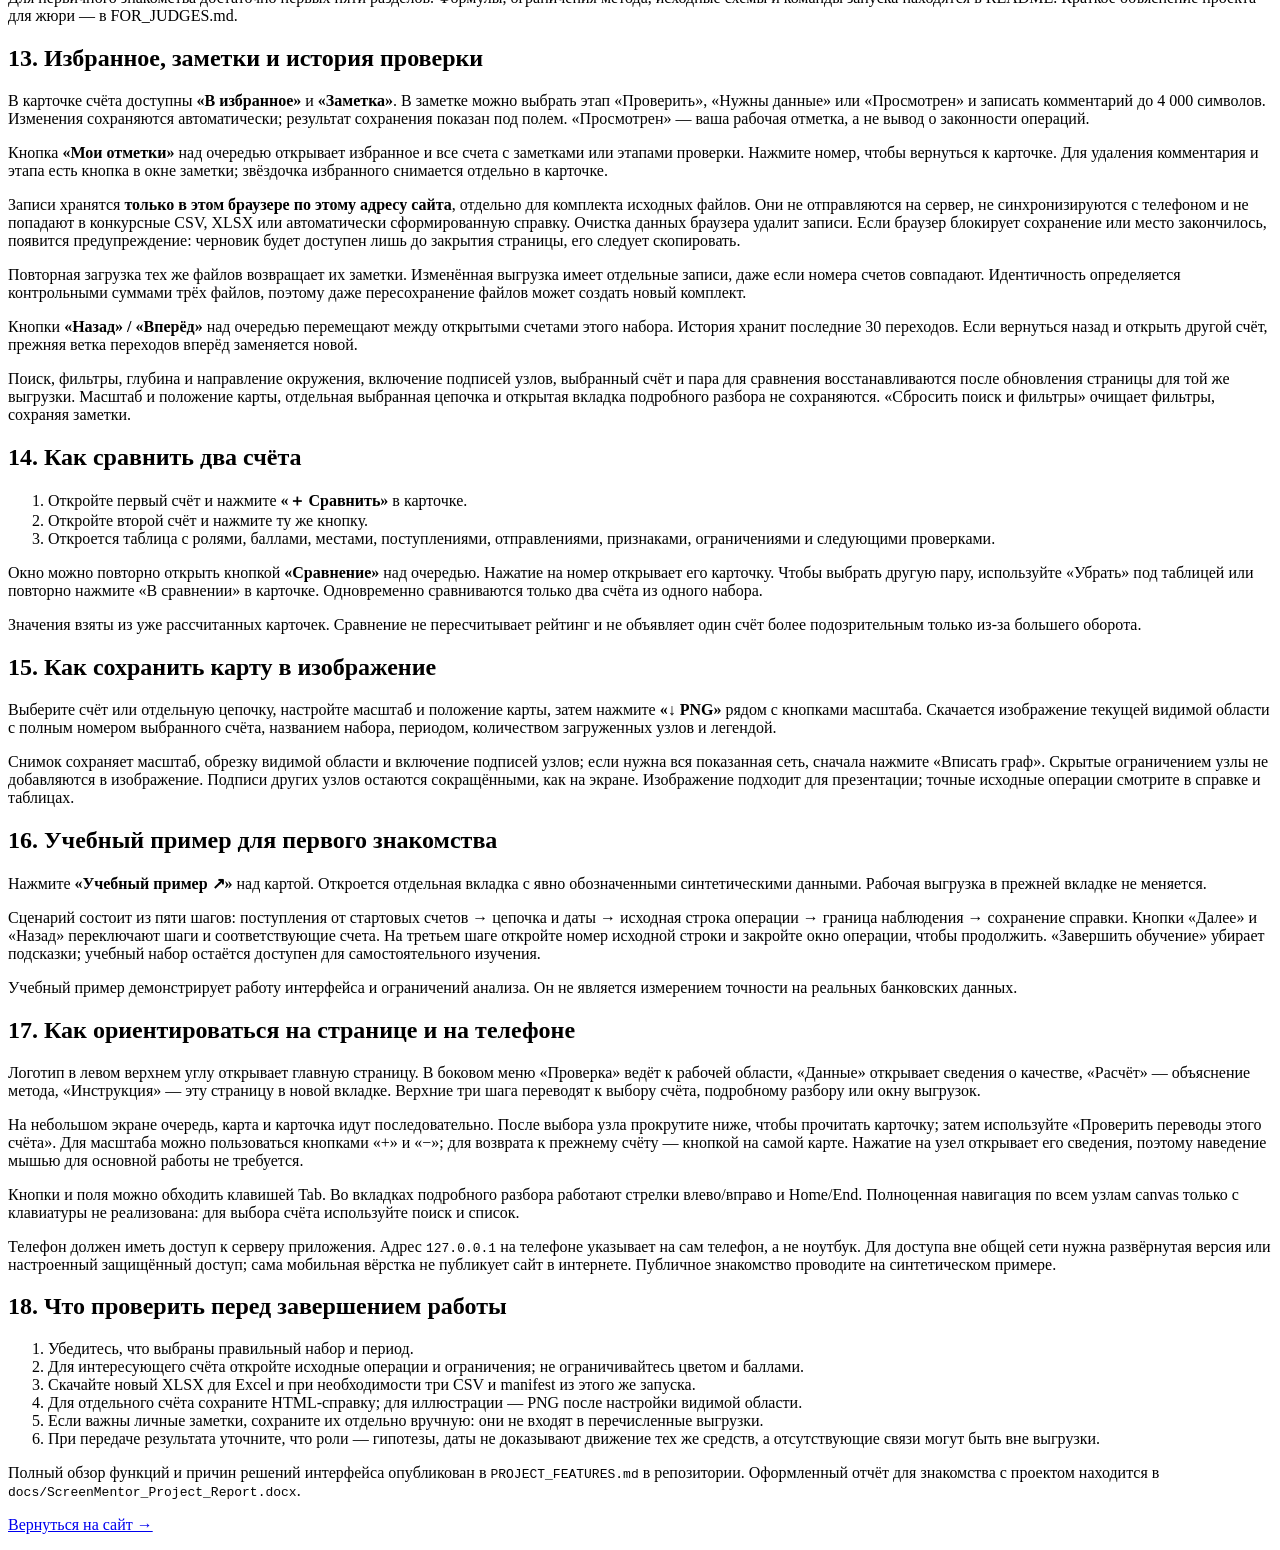
==== commit 7d7a5a60: "docs: write project materials in team voice and refresh report" ====
--- a/frontend/guide.html
+++ b/frontend/guide.html
@@ -26,8 +26,8 @@
 <p>Система показывает наблюдаемые факты и предполагаемые роли. Она не устанавливает виновность, законность операций или принадлежность денег. Окончательный вывод требует дополнительного контекста и проверки аналитиком.</p>
 <p>Инструкция обновлена 23 сентября 2026 года: учтены история и направления карты, возвращённые подписи ID, логотип, заметки, сравнение, PNG, обучение и оформление Excel.</p>
 <h2 id="section-1">Быстрый старт: одна проверка за несколько шагов</h2>
-<p>Размещённый сайт: <a href="https://screenmentor-uwfohh6hz.gobrev.dev">ScreenMentor</a>. Приложение не требует логина и пароля. Если появляется вход NVIDIA/Brev, команда должна включить публичный доступ через Share у сервиса screenmentor: это отдельная настройка хостинга. Ссылка Jupyter предназначена для обслуживания сервера.</p>
-<p>В верхней части сайта находятся заголовок «Граф денег», краткое пояснение, ссылка «Как пользоваться сайтом» и кнопки загрузки и скачивания. Декоративные подписи «HACKALEM AI / Проверка денежных переводов», «Прототип» и «ПОМОЩНИК АНАЛИТИКА» удалены, чтобы оставить основные действия. Это изменение оформления, а не расширение гарантий точности алгоритма.</p>
+<p>Размещённый сайт: <a href="https://screenmentor-uwfohh6hz.gobrev.dev">ScreenMentor</a>. Откройте ссылку — регистрация и пароль приложения не нужны. Для знакомства с возможностями используйте учебный набор. Если сайт недоступен, сообщите команде или запустите его локально по README.</p>
+<p>В верхней части сайта находятся заголовок «Граф денег», краткое пояснение, ссылка «Как пользоваться сайтом» и кнопки загрузки и скачивания. Мы оставили на первом плане основные действия, чтобы можно было сразу приступить к проверке счетов.</p>
 <ol>
 <li>Посмотрите название набора и период под заголовком сайта. Надпись «Синтетический пример» означает учебные, искусственно созданные данные.</li>
 <li>В блоке <strong>«1. Выберите счёт»</strong> нажмите любую строку. Первый счёт выбирается автоматически при загрузке набора.</li>
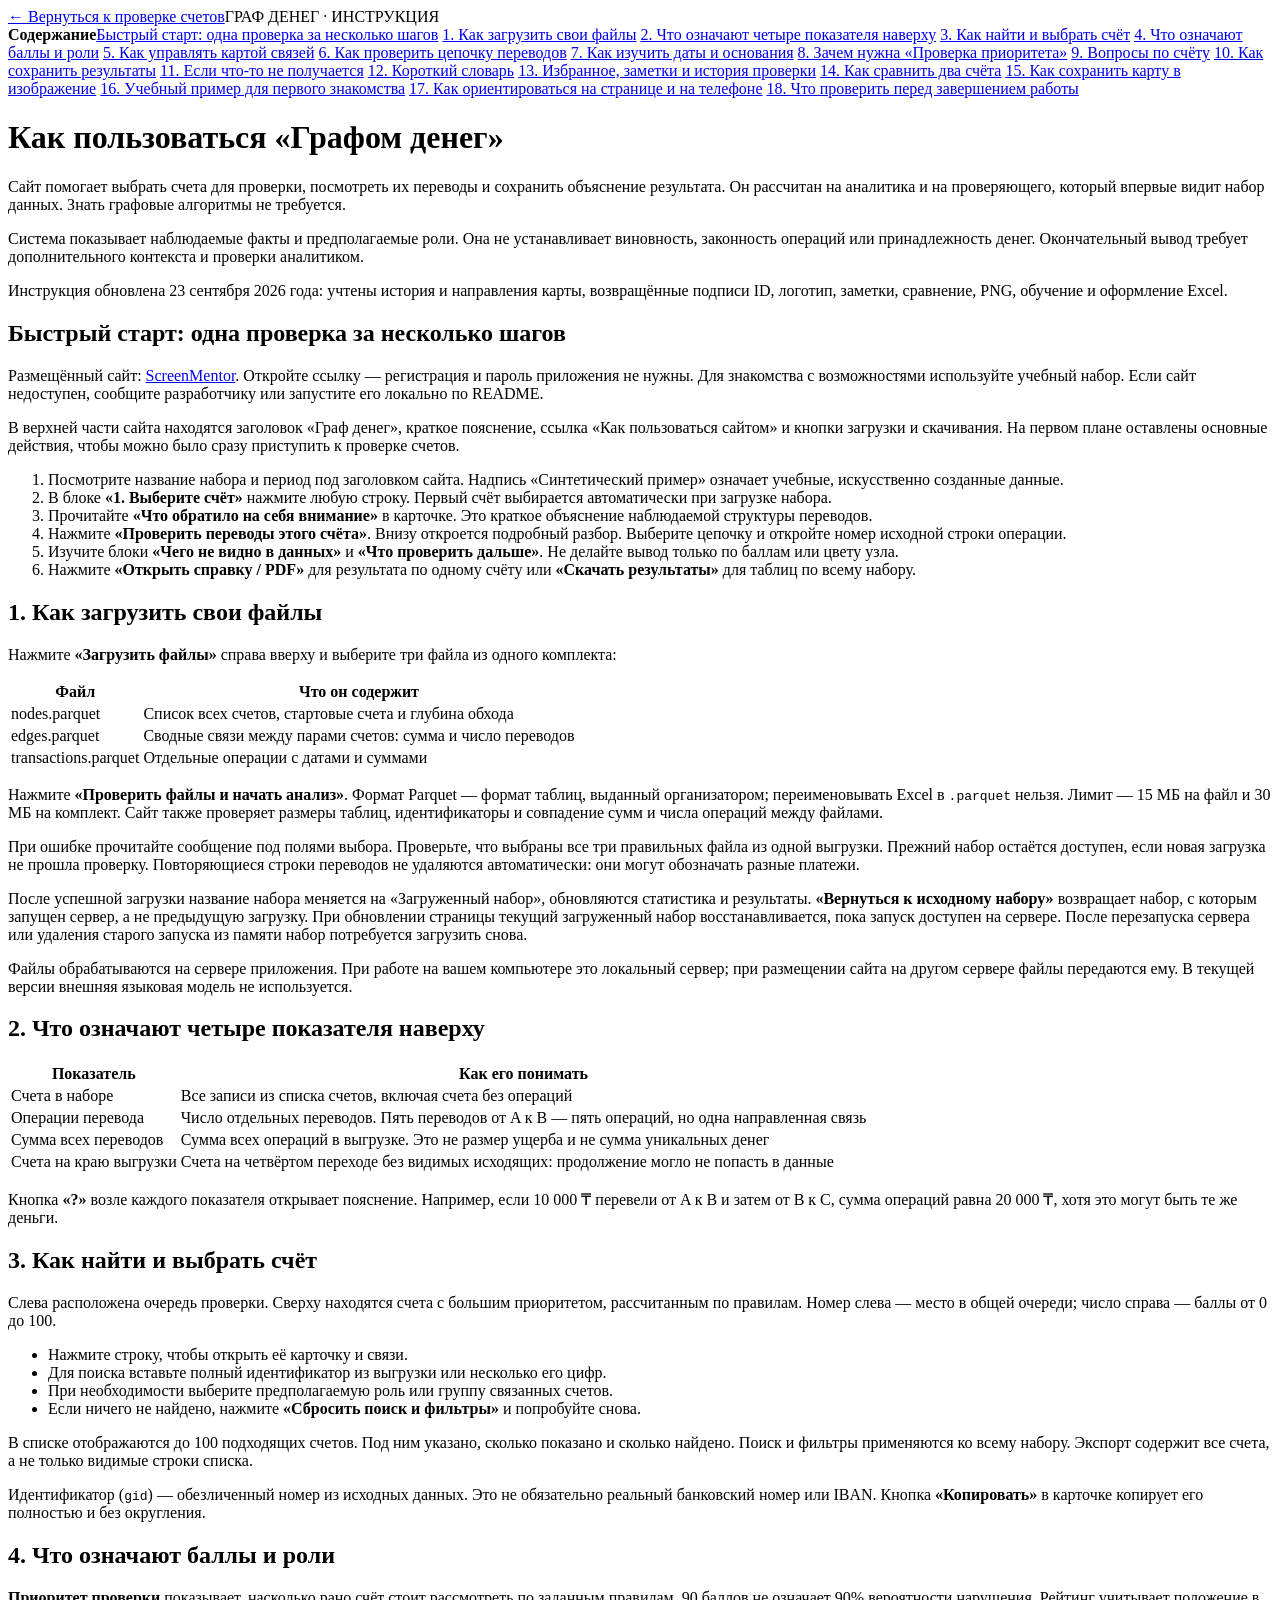
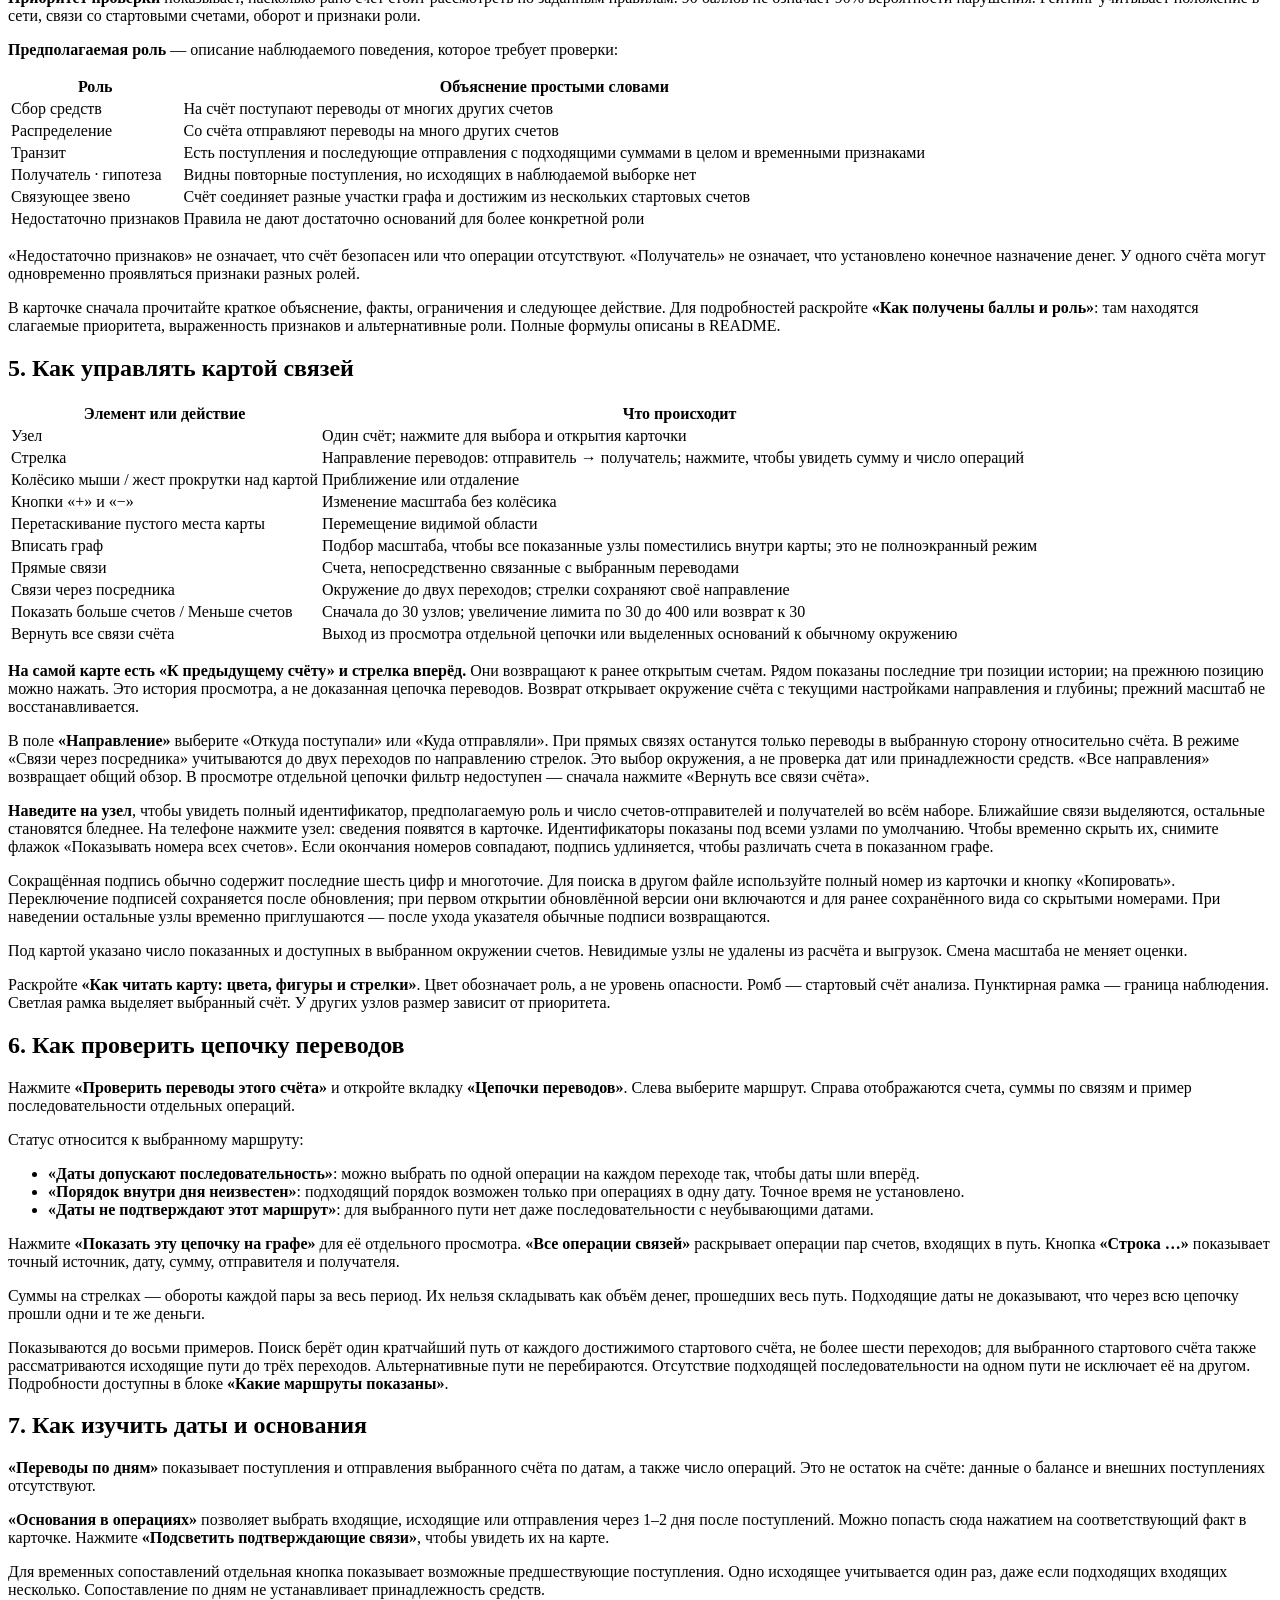
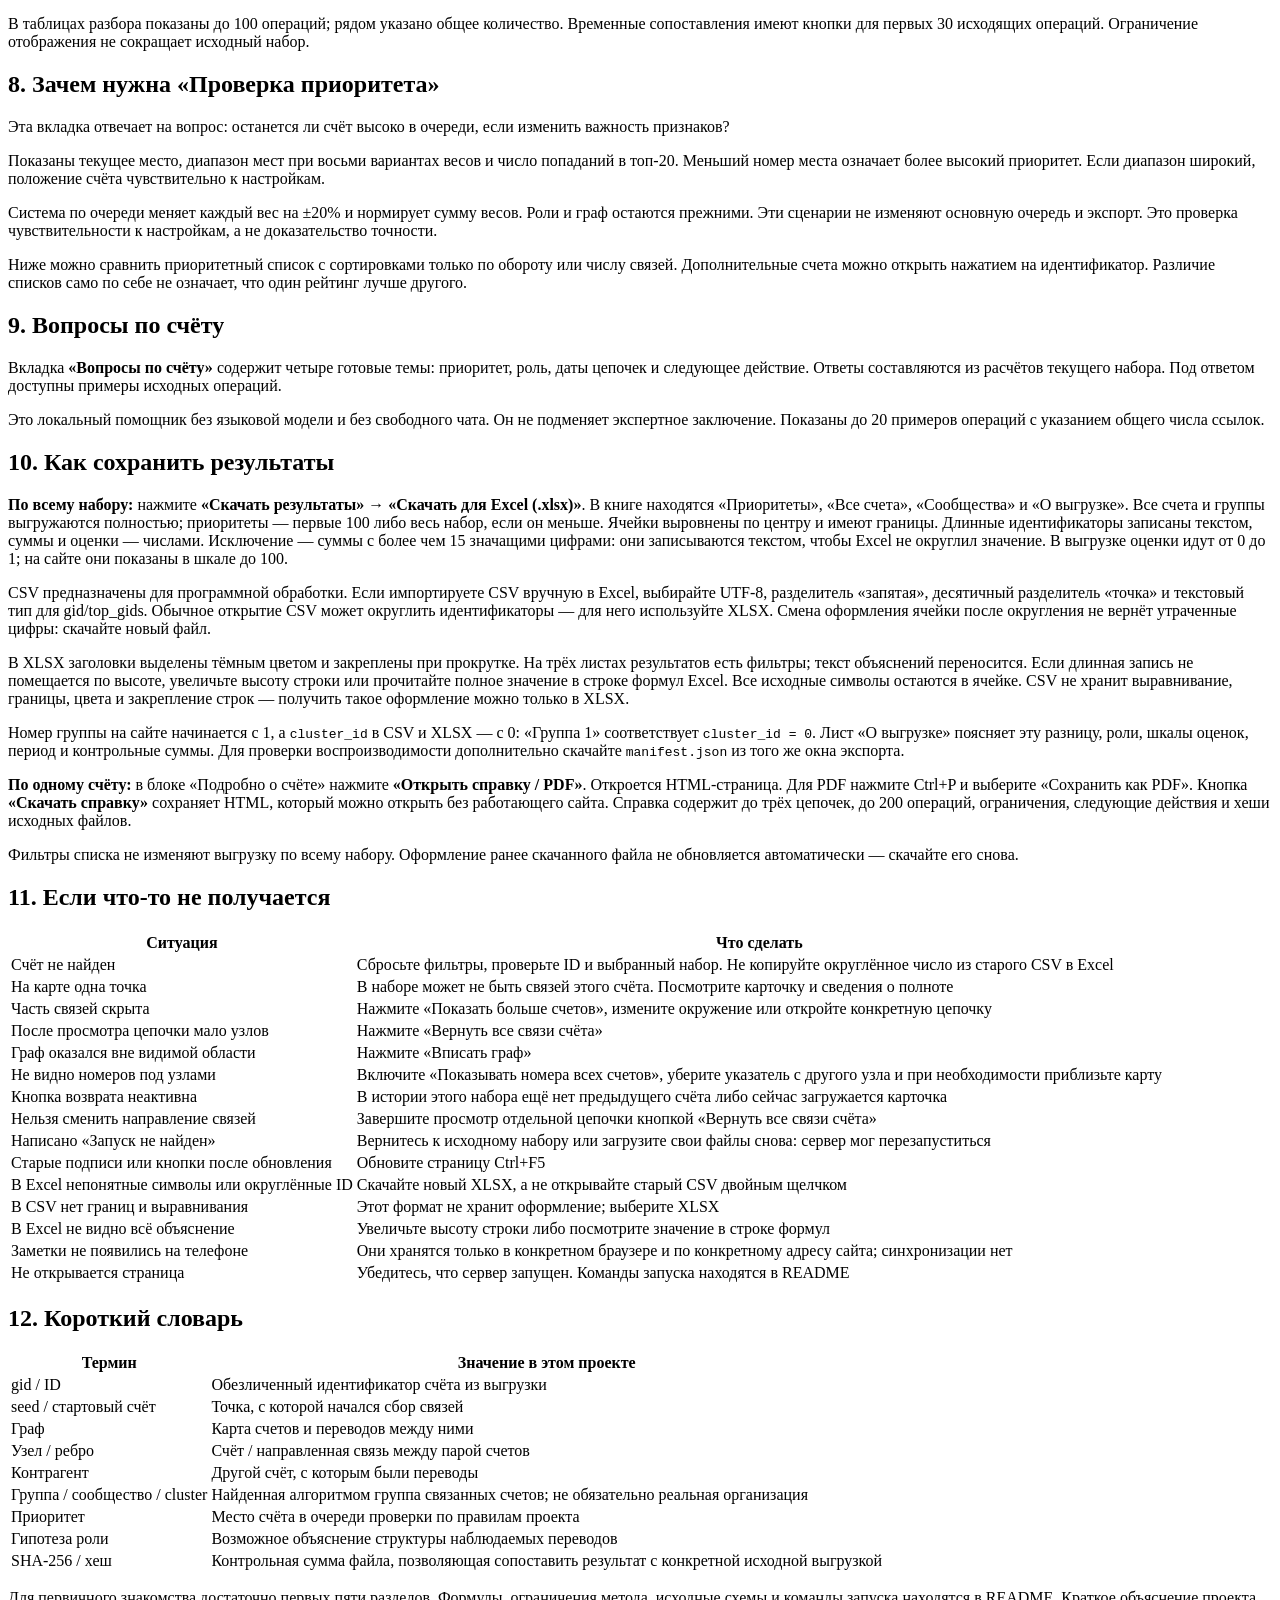
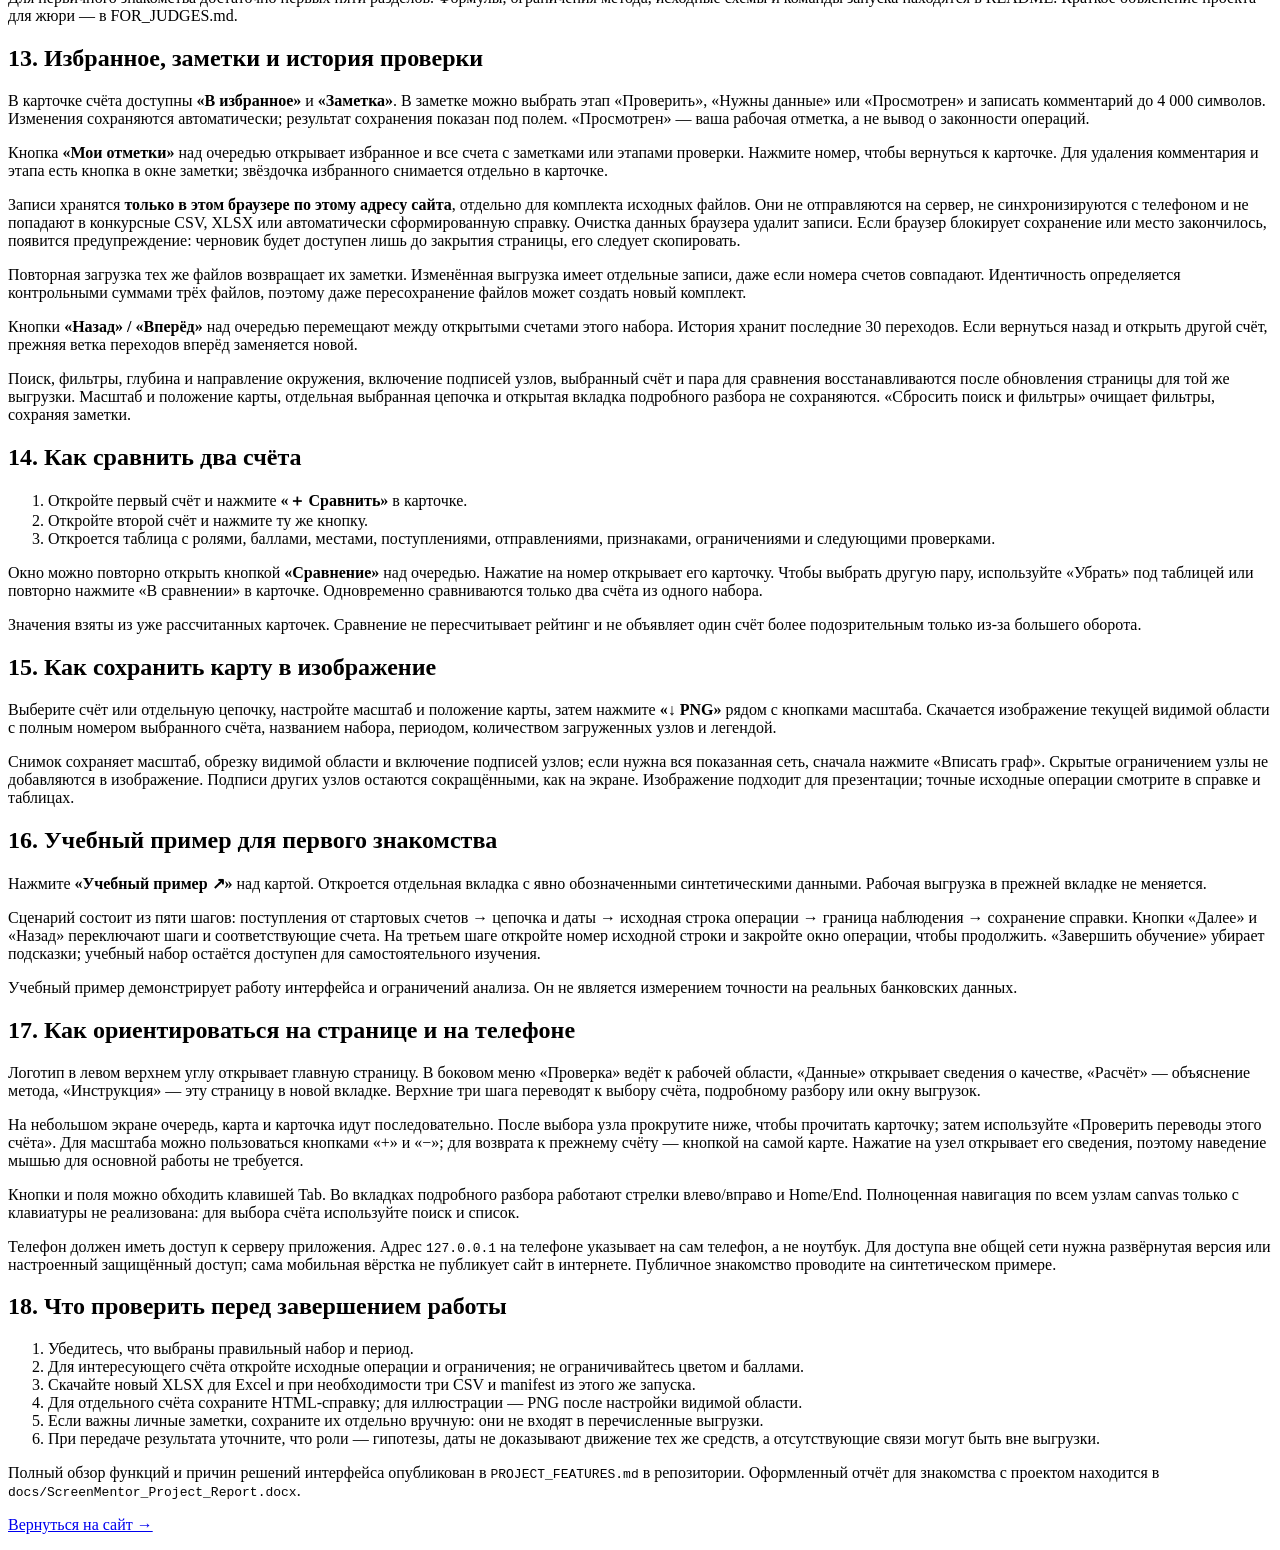
==== commit 54205de4: "docs: use impersonal wording for solo project author" ====
--- a/frontend/guide.html
+++ b/frontend/guide.html
@@ -26,8 +26,8 @@
 <p>Система показывает наблюдаемые факты и предполагаемые роли. Она не устанавливает виновность, законность операций или принадлежность денег. Окончательный вывод требует дополнительного контекста и проверки аналитиком.</p>
 <p>Инструкция обновлена 23 сентября 2026 года: учтены история и направления карты, возвращённые подписи ID, логотип, заметки, сравнение, PNG, обучение и оформление Excel.</p>
 <h2 id="section-1">Быстрый старт: одна проверка за несколько шагов</h2>
-<p>Размещённый сайт: <a href="https://screenmentor-uwfohh6hz.gobrev.dev">ScreenMentor</a>. Откройте ссылку — регистрация и пароль приложения не нужны. Для знакомства с возможностями используйте учебный набор. Если сайт недоступен, сообщите команде или запустите его локально по README.</p>
-<p>В верхней части сайта находятся заголовок «Граф денег», краткое пояснение, ссылка «Как пользоваться сайтом» и кнопки загрузки и скачивания. Мы оставили на первом плане основные действия, чтобы можно было сразу приступить к проверке счетов.</p>
+<p>Размещённый сайт: <a href="https://screenmentor-uwfohh6hz.gobrev.dev">ScreenMentor</a>. Откройте ссылку — регистрация и пароль приложения не нужны. Для знакомства с возможностями используйте учебный набор. Если сайт недоступен, сообщите разработчику или запустите его локально по README.</p>
+<p>В верхней части сайта находятся заголовок «Граф денег», краткое пояснение, ссылка «Как пользоваться сайтом» и кнопки загрузки и скачивания. На первом плане оставлены основные действия, чтобы можно было сразу приступить к проверке счетов.</p>
 <ol>
 <li>Посмотрите название набора и период под заголовком сайта. Надпись «Синтетический пример» означает учебные, искусственно созданные данные.</li>
 <li>В блоке <strong>«1. Выберите счёт»</strong> нажмите любую строку. Первый счёт выбирается автоматически при загрузке набора.</li>
@@ -99,7 +99,7 @@
 <p>В списке отображаются до 100 подходящих счетов. Под ним указано, сколько показано и сколько найдено. Поиск и фильтры применяются ко всему набору. Экспорт содержит все счета, а не только видимые строки списка.</p>
 <p>Идентификатор (<code>gid</code>) — обезличенный номер из исходных данных. Это не обязательно реальный банковский номер или IBAN. Кнопка <strong>«Копировать»</strong> в карточке копирует его полностью и без округления.</p>
 <h2 id="section-5">4. Что означают баллы и роли</h2>
-<p><strong>Приоритет проверки</strong> показывает, насколько рано счёт стоит рассмотреть по нашим правилам. 90 баллов не означает 90% вероятности нарушения. Рейтинг учитывает положение в сети, связи со стартовыми счетами, оборот и признаки роли.</p>
+<p><strong>Приоритет проверки</strong> показывает, насколько рано счёт стоит рассмотреть по заданным правилам. 90 баллов не означает 90% вероятности нарушения. Рейтинг учитывает положение в сети, связи со стартовыми счетами, оборот и признаки роли.</p>
 <p><strong>Предполагаемая роль</strong> — описание наблюдаемого поведения, которое требует проверки:</p>
 <div class="table-wrap"><table>
 <thead>
@@ -210,7 +210,7 @@
 <p>Эта вкладка отвечает на вопрос: останется ли счёт высоко в очереди, если изменить важность признаков?</p>
 <p>Показаны текущее место, диапазон мест при восьми вариантах весов и число попаданий в топ-20. Меньший номер места означает более высокий приоритет. Если диапазон широкий, положение счёта чувствительно к настройкам.</p>
 <p>Система по очереди меняет каждый вес на ±20% и нормирует сумму весов. Роли и граф остаются прежними. Эти сценарии не изменяют основную очередь и экспорт. Это проверка чувствительности к настройкам, а не доказательство точности.</p>
-<p>Ниже можно сравнить наш топ с сортировками только по обороту или числу связей. Дополнительные счета можно открыть нажатием на идентификатор. Различие списков само по себе не означает, что один рейтинг лучше другого.</p>
+<p>Ниже можно сравнить приоритетный список с сортировками только по обороту или числу связей. Дополнительные счета можно открыть нажатием на идентификатор. Различие списков само по себе не означает, что один рейтинг лучше другого.</p>
 <h2 id="section-10">9. Вопросы по счёту</h2>
 <p>Вкладка <strong>«Вопросы по счёту»</strong> содержит четыре готовые темы: приоритет, роль, даты цепочек и следующее действие. Ответы составляются из расчётов текущего набора. Под ответом доступны примеры исходных операций.</p>
 <p>Это локальный помощник без языковой модели и без свободного чата. Он не подменяет экспертное заключение. Показаны до 20 примеров операций с указанием общего числа ссылок.</p>
